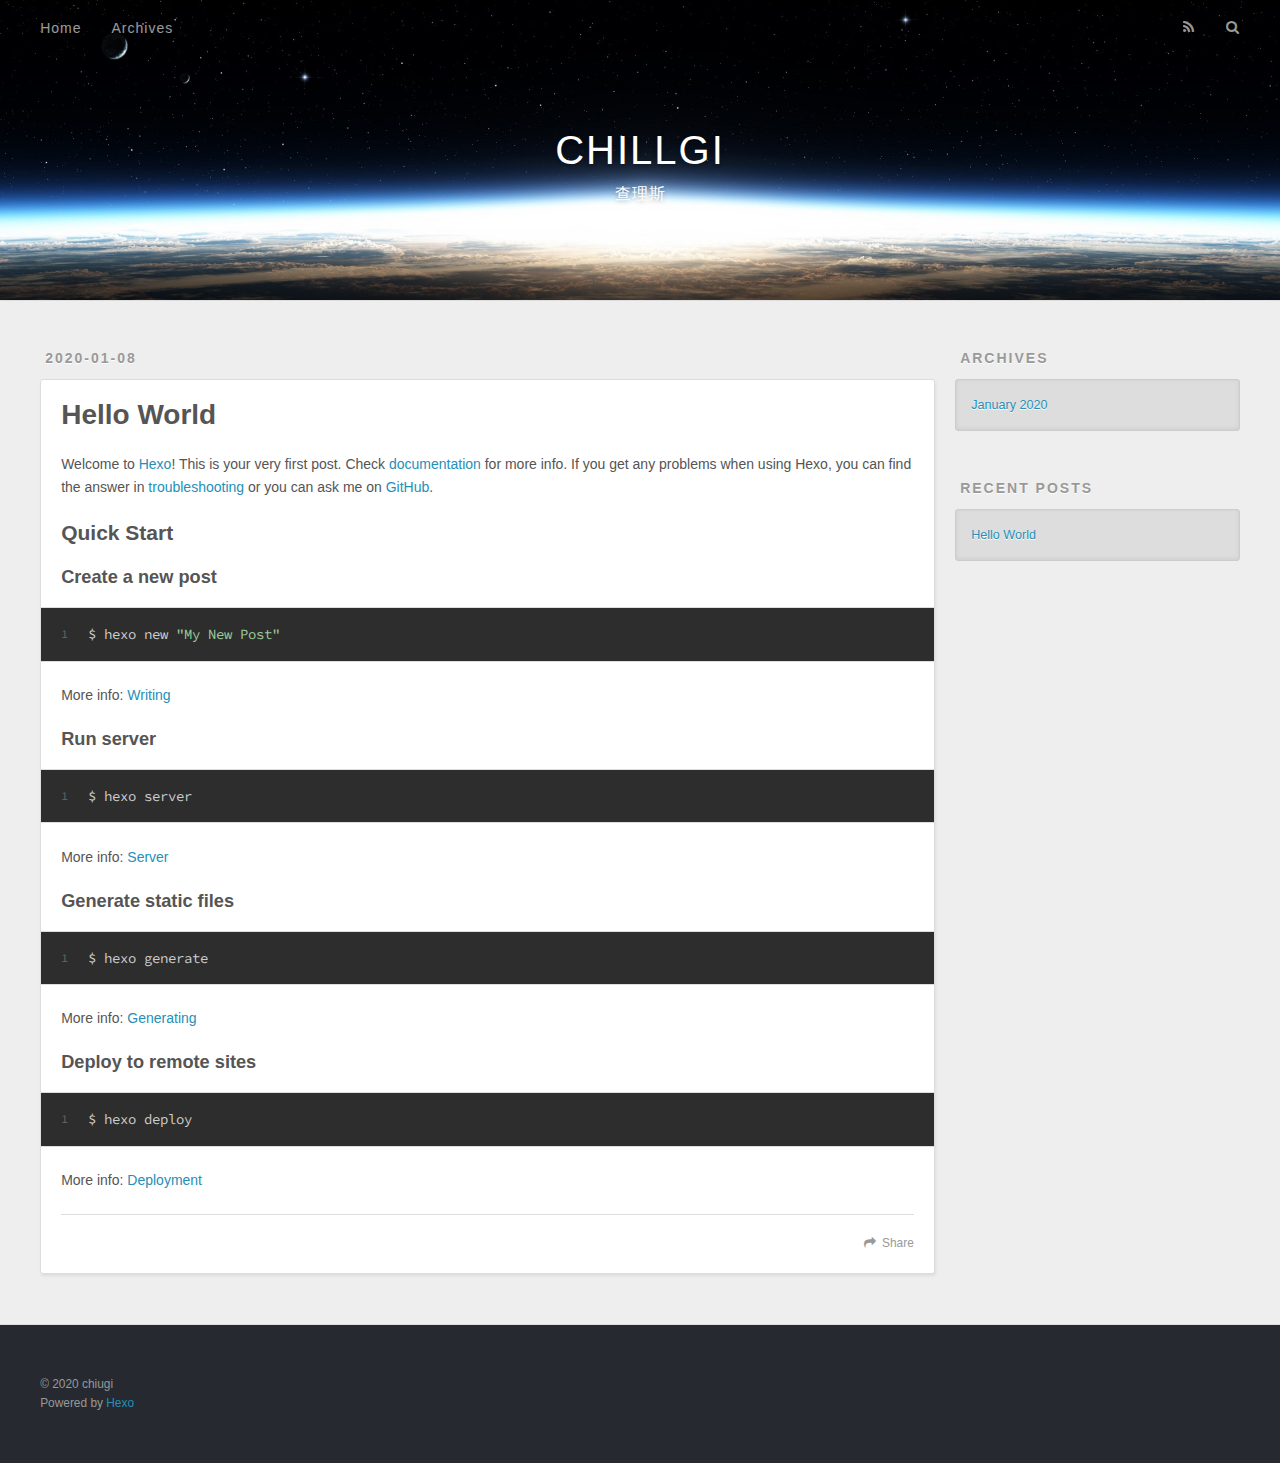
==== index.html @ a9953b5b "Site updated: 2020-01-08 10:29:20" ====
<!DOCTYPE html>
<html>
<head>
  <meta charset="utf-8">
  

  
  <title>CHILLGI</title>
  <meta name="viewport" content="width=device-width, initial-scale=1, maximum-scale=1">
  <meta name="description" content="RECORD MY MEMORY">
<meta property="og:type" content="website">
<meta property="og:title" content="CHILLGI">
<meta property="og:url" content="http://yoursite.com/index.html">
<meta property="og:site_name" content="CHILLGI">
<meta property="og:description" content="RECORD MY MEMORY">
<meta property="og:locale" content="zh_CH">
<meta property="article:author" content="chiugi">
<meta name="twitter:card" content="summary">
  
    <link rel="alternate" href="/atom.xml" title="CHILLGI" type="application/atom+xml">
  
  
    <link rel="icon" href="/favicon.png">
  
  
    <link href="//fonts.googleapis.com/css?family=Source+Code+Pro" rel="stylesheet" type="text/css">
  
  
<link rel="stylesheet" href="/css/style.css">

<meta name="generator" content="Hexo 4.2.0"></head>

<body>
  <div id="container">
    <div id="wrap">
      <header id="header">
  <div id="banner"></div>
  <div id="header-outer" class="outer">
    <div id="header-title" class="inner">
      <h1 id="logo-wrap">
        <a href="/" id="logo">CHILLGI</a>
      </h1>
      
        <h2 id="subtitle-wrap">
          <a href="/" id="subtitle">查理斯</a>
        </h2>
      
    </div>
    <div id="header-inner" class="inner">
      <nav id="main-nav">
        <a id="main-nav-toggle" class="nav-icon"></a>
        
          <a class="main-nav-link" href="/">Home</a>
        
          <a class="main-nav-link" href="/archives">Archives</a>
        
      </nav>
      <nav id="sub-nav">
        
          <a id="nav-rss-link" class="nav-icon" href="/atom.xml" title="RSS Feed"></a>
        
        <a id="nav-search-btn" class="nav-icon" title="Search"></a>
      </nav>
      <div id="search-form-wrap">
        <form action="//google.com/search" method="get" accept-charset="UTF-8" class="search-form"><input type="search" name="q" class="search-form-input" placeholder="Search"><button type="submit" class="search-form-submit">&#xF002;</button><input type="hidden" name="sitesearch" value="http://yoursite.com"></form>
      </div>
    </div>
  </div>
</header>
      <div class="outer">
        <section id="main">
  
    <article id="post-hello-world" class="article article-type-post" itemscope itemprop="blogPost">
  <div class="article-meta">
    <a href="/2020/01/08/hello-world/" class="article-date">
  <time datetime="2020-01-08T01:29:25.795Z" itemprop="datePublished">2020-01-08</time>
</a>
    
  </div>
  <div class="article-inner">
    
    
      <header class="article-header">
        
  
    <h1 itemprop="name">
      <a class="article-title" href="/2020/01/08/hello-world/">Hello World</a>
    </h1>
  

      </header>
    
    <div class="article-entry" itemprop="articleBody">
      
        <p>Welcome to <a href="https://hexo.io/" target="_blank" rel="noopener">Hexo</a>! This is your very first post. Check <a href="https://hexo.io/docs/" target="_blank" rel="noopener">documentation</a> for more info. If you get any problems when using Hexo, you can find the answer in <a href="https://hexo.io/docs/troubleshooting.html" target="_blank" rel="noopener">troubleshooting</a> or you can ask me on <a href="https://github.com/hexojs/hexo/issues" target="_blank" rel="noopener">GitHub</a>.</p>
<h2 id="Quick-Start"><a href="#Quick-Start" class="headerlink" title="Quick Start"></a>Quick Start</h2><h3 id="Create-a-new-post"><a href="#Create-a-new-post" class="headerlink" title="Create a new post"></a>Create a new post</h3><figure class="highlight bash"><table><tr><td class="gutter"><pre><span class="line">1</span><br></pre></td><td class="code"><pre><span class="line">$ hexo new <span class="string">"My New Post"</span></span><br></pre></td></tr></table></figure>

<p>More info: <a href="https://hexo.io/docs/writing.html" target="_blank" rel="noopener">Writing</a></p>
<h3 id="Run-server"><a href="#Run-server" class="headerlink" title="Run server"></a>Run server</h3><figure class="highlight bash"><table><tr><td class="gutter"><pre><span class="line">1</span><br></pre></td><td class="code"><pre><span class="line">$ hexo server</span><br></pre></td></tr></table></figure>

<p>More info: <a href="https://hexo.io/docs/server.html" target="_blank" rel="noopener">Server</a></p>
<h3 id="Generate-static-files"><a href="#Generate-static-files" class="headerlink" title="Generate static files"></a>Generate static files</h3><figure class="highlight bash"><table><tr><td class="gutter"><pre><span class="line">1</span><br></pre></td><td class="code"><pre><span class="line">$ hexo generate</span><br></pre></td></tr></table></figure>

<p>More info: <a href="https://hexo.io/docs/generating.html" target="_blank" rel="noopener">Generating</a></p>
<h3 id="Deploy-to-remote-sites"><a href="#Deploy-to-remote-sites" class="headerlink" title="Deploy to remote sites"></a>Deploy to remote sites</h3><figure class="highlight bash"><table><tr><td class="gutter"><pre><span class="line">1</span><br></pre></td><td class="code"><pre><span class="line">$ hexo deploy</span><br></pre></td></tr></table></figure>

<p>More info: <a href="https://hexo.io/docs/one-command-deployment.html" target="_blank" rel="noopener">Deployment</a></p>

      
    </div>
    <footer class="article-footer">
      <a data-url="http://yoursite.com/2020/01/08/hello-world/" data-id="ck54oimu80000p0vl54vrah43" class="article-share-link">Share</a>
      
      
    </footer>
  </div>
  
</article>


  


</section>
        
          <aside id="sidebar">
  
    

  
    

  
    
  
    
  <div class="widget-wrap">
    <h3 class="widget-title">Archives</h3>
    <div class="widget">
      <ul class="archive-list"><li class="archive-list-item"><a class="archive-list-link" href="/archives/2020/01/">January 2020</a></li></ul>
    </div>
  </div>


  
    
  <div class="widget-wrap">
    <h3 class="widget-title">Recent Posts</h3>
    <div class="widget">
      <ul>
        
          <li>
            <a href="/2020/01/08/hello-world/">Hello World</a>
          </li>
        
      </ul>
    </div>
  </div>

  
</aside>
        
      </div>
      <footer id="footer">
  
  <div class="outer">
    <div id="footer-info" class="inner">
      &copy; 2020 chiugi<br>
      Powered by <a href="http://hexo.io/" target="_blank">Hexo</a>
    </div>
  </div>
</footer>
    </div>
    <nav id="mobile-nav">
  
    <a href="/" class="mobile-nav-link">Home</a>
  
    <a href="/archives" class="mobile-nav-link">Archives</a>
  
</nav>
    

<script src="//ajax.googleapis.com/ajax/libs/jquery/2.0.3/jquery.min.js"></script>


  
<link rel="stylesheet" href="/fancybox/jquery.fancybox.css">

  
<script src="/fancybox/jquery.fancybox.pack.js"></script>




<script src="/js/script.js"></script>




  </div>
</body>
</html>
---- css/style.css ----
body {
  width: 100%;
}
body:before,
body:after {
  content: "";
  display: table;
}
body:after {
  clear: both;
}
html,
body,
div,
span,
applet,
object,
iframe,
h1,
h2,
h3,
h4,
h5,
h6,
p,
blockquote,
pre,
a,
abbr,
acronym,
address,
big,
cite,
code,
del,
dfn,
em,
img,
ins,
kbd,
q,
s,
samp,
small,
strike,
strong,
sub,
sup,
tt,
var,
dl,
dt,
dd,
ol,
ul,
li,
fieldset,
form,
label,
legend,
table,
caption,
tbody,
tfoot,
thead,
tr,
th,
td {
  margin: 0;
  padding: 0;
  border: 0;
  outline: 0;
  font-weight: inherit;
  font-style: inherit;
  font-family: inherit;
  font-size: 100%;
  vertical-align: baseline;
}
body {
  line-height: 1;
  color: #000;
  background: #fff;
}
ol,
ul {
  list-style: none;
}
table {
  border-collapse: separate;
  border-spacing: 0;
  vertical-align: middle;
}
caption,
th,
td {
  text-align: left;
  font-weight: normal;
  vertical-align: middle;
}
a img {
  border: none;
}
input,
button {
  margin: 0;
  padding: 0;
}
input::-moz-focus-inner,
button::-moz-focus-inner {
  border: 0;
  padding: 0;
}
@font-face {
  font-family: FontAwesome;
  font-style: normal;
  font-weight: normal;
  src: url("fonts/fontawesome-webfont.eot?v=#4.0.3");
  src: url("fonts/fontawesome-webfont.eot?#iefix&v=#4.0.3") format("embedded-opentype"), url("fonts/fontawesome-webfont.woff?v=#4.0.3") format("woff"), url("fonts/fontawesome-webfont.ttf?v=#4.0.3") format("truetype"), url("fonts/fontawesome-webfont.svg#fontawesomeregular?v=#4.0.3") format("svg");
}
html,
body,
#container {
  height: 100%;
}
body {
  background: #eee;
  font: 14px -apple-system, BlinkMacSystemFont, "Segoe UI", "Roboto", "Oxygen", "Ubuntu", "Cantarell", "Fira Sans", "Droid Sans", "Helvetica Neue", sans-serif;
  -webkit-text-size-adjust: 100%;
}
.outer {
  max-width: 1220px;
  margin: 0 auto;
  padding: 0 20px;
}
.outer:before,
.outer:after {
  content: "";
  display: table;
}
.outer:after {
  clear: both;
}
.inner {
  display: inline;
  float: left;
  width: 98.33333333333333%;
  margin: 0 0.833333333333333%;
}
.left,
.alignleft {
  float: left;
}
.right,
.alignright {
  float: right;
}
.clear {
  clear: both;
}
#container {
  position: relative;
}
.mobile-nav-on {
  overflow: hidden;
}
#wrap {
  height: 100%;
  width: 100%;
  position: absolute;
  top: 0;
  left: 0;
  -webkit-transition: 0.2s ease-out;
  -moz-transition: 0.2s ease-out;
  -ms-transition: 0.2s ease-out;
  transition: 0.2s ease-out;
  z-index: 1;
  background: #eee;
}
.mobile-nav-on #wrap {
  left: 280px;
}
@media screen and (min-width: 768px) {
  #main {
    display: inline;
    float: left;
    width: 73.33333333333333%;
    margin: 0 0.833333333333333%;
  }
}
.article-date,
.article-category-link,
.archive-year,
.widget-title {
  text-decoration: none;
  text-transform: uppercase;
  letter-spacing: 2px;
  color: #999;
  margin-bottom: 1em;
  margin-left: 5px;
  line-height: 1em;
  text-shadow: 0 1px #fff;
  font-weight: bold;
}
.article-inner,
.archive-article-inner {
  background: #fff;
  -webkit-box-shadow: 1px 2px 3px #ddd;
  box-shadow: 1px 2px 3px #ddd;
  border: 1px solid #ddd;
  border-radius: 3px;
}
.article-entry h1,
.widget h1 {
  font-size: 2em;
}
.article-entry h2,
.widget h2 {
  font-size: 1.5em;
}
.article-entry h3,
.widget h3 {
  font-size: 1.3em;
}
.article-entry h4,
.widget h4 {
  font-size: 1.2em;
}
.article-entry h5,
.widget h5 {
  font-size: 1em;
}
.article-entry h6,
.widget h6 {
  font-size: 1em;
  color: #999;
}
.article-entry hr,
.widget hr {
  border: 1px dashed #ddd;
}
.article-entry strong,
.widget strong {
  font-weight: bold;
}
.article-entry em,
.widget em,
.article-entry cite,
.widget cite {
  font-style: italic;
}
.article-entry sup,
.widget sup,
.article-entry sub,
.widget sub {
  font-size: 0.75em;
  line-height: 0;
  position: relative;
  vertical-align: baseline;
}
.article-entry sup,
.widget sup {
  top: -0.5em;
}
.article-entry sub,
.widget sub {
  bottom: -0.2em;
}
.article-entry small,
.widget small {
  font-size: 0.85em;
}
.article-entry acronym,
.widget acronym,
.article-entry abbr,
.widget abbr {
  border-bottom: 1px dotted;
}
.article-entry ul,
.widget ul,
.article-entry ol,
.widget ol,
.article-entry dl,
.widget dl {
  margin: 0 20px;
  line-height: 1.6em;
}
.article-entry ul ul,
.widget ul ul,
.article-entry ol ul,
.widget ol ul,
.article-entry ul ol,
.widget ul ol,
.article-entry ol ol,
.widget ol ol {
  margin-top: 0;
  margin-bottom: 0;
}
.article-entry ul,
.widget ul {
  list-style: disc;
}
.article-entry ol,
.widget ol {
  list-style: decimal;
}
.article-entry dt,
.widget dt {
  font-weight: bold;
}
#header {
  height: 300px;
  position: relative;
  border-bottom: 1px solid #ddd;
}
#header:before,
#header:after {
  content: "";
  position: absolute;
  left: 0;
  right: 0;
  height: 40px;
}
#header:before {
  top: 0;
  background: -webkit-linear-gradient(rgba(0,0,0,0.2), transparent);
  background: -moz-linear-gradient(rgba(0,0,0,0.2), transparent);
  background: -ms-linear-gradient(rgba(0,0,0,0.2), transparent);
  background: linear-gradient(rgba(0,0,0,0.2), transparent);
}
#header:after {
  bottom: 0;
  background: -webkit-linear-gradient(transparent, rgba(0,0,0,0.2));
  background: -moz-linear-gradient(transparent, rgba(0,0,0,0.2));
  background: -ms-linear-gradient(transparent, rgba(0,0,0,0.2));
  background: linear-gradient(transparent, rgba(0,0,0,0.2));
}
#header-outer {
  height: 100%;
  position: relative;
}
#header-inner {
  position: relative;
  overflow: hidden;
}
#banner {
  position: absolute;
  top: 0;
  left: 0;
  width: 100%;
  height: 100%;
  background: url("images/banner.jpg") center #000;
  -webkit-background-size: cover;
  -moz-background-size: cover;
  background-size: cover;
  z-index: -1;
}
#header-title {
  text-align: center;
  height: 40px;
  position: absolute;
  top: 50%;
  left: 0;
  margin-top: -20px;
}
#logo,
#subtitle {
  text-decoration: none;
  color: #fff;
  font-weight: 300;
  text-shadow: 0 1px 4px rgba(0,0,0,0.3);
}
#logo {
  font-size: 40px;
  line-height: 40px;
  letter-spacing: 2px;
}
#subtitle {
  font-size: 16px;
  line-height: 16px;
  letter-spacing: 1px;
}
#subtitle-wrap {
  margin-top: 16px;
}
#main-nav {
  float: left;
  margin-left: -15px;
}
.nav-icon,
.main-nav-link {
  float: left;
  color: #fff;
  opacity: 0.6;
  text-decoration: none;
  text-shadow: 0 1px rgba(0,0,0,0.2);
  -webkit-transition: opacity 0.2s;
  -moz-transition: opacity 0.2s;
  -ms-transition: opacity 0.2s;
  transition: opacity 0.2s;
  display: block;
  padding: 20px 15px;
}
.nav-icon:hover,
.main-nav-link:hover {
  opacity: 1;
}
.nav-icon {
  font-family: FontAwesome;
  text-align: center;
  font-size: 14px;
  width: 14px;
  height: 14px;
  padding: 20px 15px;
  position: relative;
  cursor: pointer;
}
.main-nav-link {
  font-weight: 300;
  letter-spacing: 1px;
}
@media screen and (max-width: 479px) {
  .main-nav-link {
    display: none;
  }
}
#main-nav-toggle {
  display: none;
}
#main-nav-toggle:before {
  content: "\f0c9";
}
@media screen and (max-width: 479px) {
  #main-nav-toggle {
    display: block;
  }
}
#sub-nav {
  float: right;
  margin-right: -15px;
}
#nav-rss-link:before {
  content: "\f09e";
}
#nav-search-btn:before {
  content: "\f002";
}
#search-form-wrap {
  position: absolute;
  top: 15px;
  width: 150px;
  height: 30px;
  right: -150px;
  opacity: 0;
  -webkit-transition: 0.2s ease-out;
  -moz-transition: 0.2s ease-out;
  -ms-transition: 0.2s ease-out;
  transition: 0.2s ease-out;
}
#search-form-wrap.on {
  opacity: 1;
  right: 0;
}
@media screen and (max-width: 479px) {
  #search-form-wrap {
    width: 100%;
    right: -100%;
  }
}
.search-form {
  position: absolute;
  top: 0;
  left: 0;
  right: 0;
  background: #fff;
  padding: 5px 15px;
  border-radius: 15px;
  -webkit-box-shadow: 0 0 10px rgba(0,0,0,0.3);
  box-shadow: 0 0 10px rgba(0,0,0,0.3);
}
.search-form-input {
  border: none;
  background: none;
  color: #555;
  width: 100%;
  font: 13px -apple-system, BlinkMacSystemFont, "Segoe UI", "Roboto", "Oxygen", "Ubuntu", "Cantarell", "Fira Sans", "Droid Sans", "Helvetica Neue", sans-serif;
  outline: none;
}
.search-form-input::-webkit-search-results-decoration,
.search-form-input::-webkit-search-cancel-button {
  -webkit-appearance: none;
}
.search-form-submit {
  position: absolute;
  top: 50%;
  right: 10px;
  margin-top: -7px;
  font: 13px FontAwesome;
  border: none;
  background: none;
  color: #bbb;
  cursor: pointer;
}
.search-form-submit:hover,
.search-form-submit:focus {
  color: #777;
}
.article {
  margin: 50px 0;
}
.article-inner {
  overflow: hidden;
}
.article-meta:before,
.article-meta:after {
  content: "";
  display: table;
}
.article-meta:after {
  clear: both;
}
.article-date {
  float: left;
}
.article-category {
  float: left;
  line-height: 1em;
  color: #ccc;
  text-shadow: 0 1px #fff;
  margin-left: 8px;
}
.article-category:before {
  content: "\2022";
}
.article-category-link {
  margin: 0 12px 1em;
}
.article-header {
  padding: 20px 20px 0;
}
.article-title {
  text-decoration: none;
  font-size: 2em;
  font-weight: bold;
  color: #555;
  line-height: 1.1em;
  -webkit-transition: color 0.2s;
  -moz-transition: color 0.2s;
  -ms-transition: color 0.2s;
  transition: color 0.2s;
}
a.article-title:hover {
  color: #258fb8;
}
.article-entry {
  color: #555;
  padding: 0 20px;
}
.article-entry:before,
.article-entry:after {
  content: "";
  display: table;
}
.article-entry:after {
  clear: both;
}
.article-entry p,
.article-entry table {
  line-height: 1.6em;
  margin: 1.6em 0;
}
.article-entry h1,
.article-entry h2,
.article-entry h3,
.article-entry h4,
.article-entry h5,
.article-entry h6 {
  font-weight: bold;
}
.article-entry h1,
.article-entry h2,
.article-entry h3,
.article-entry h4,
.article-entry h5,
.article-entry h6 {
  line-height: 1.1em;
  margin: 1.1em 0;
}
.article-entry a {
  color: #258fb8;
  text-decoration: none;
}
.article-entry a:hover {
  text-decoration: underline;
}
.article-entry ul,
.article-entry ol,
.article-entry dl {
  margin-top: 1.6em;
  margin-bottom: 1.6em;
}
.article-entry img,
.article-entry video {
  max-width: 100%;
  height: auto;
  display: block;
  margin: auto;
}
.article-entry iframe {
  border: none;
}
.article-entry table {
  width: 100%;
  border-collapse: collapse;
  border-spacing: 0;
}
.article-entry th {
  font-weight: bold;
  border-bottom: 3px solid #ddd;
  padding-bottom: 0.5em;
}
.article-entry td {
  border-bottom: 1px solid #ddd;
  padding: 10px 0;
}
.article-entry blockquote {
  font-family: Georgia, "Times New Roman", serif;
  font-size: 1.4em;
  margin: 1.6em 20px;
  text-align: center;
}
.article-entry blockquote footer {
  font-size: 14px;
  margin: 1.6em 0;
  font-family: -apple-system, BlinkMacSystemFont, "Segoe UI", "Roboto", "Oxygen", "Ubuntu", "Cantarell", "Fira Sans", "Droid Sans", "Helvetica Neue", sans-serif;
}
.article-entry blockquote footer cite:before {
  content: "—";
  padding: 0 0.5em;
}
.article-entry .pullquote {
  text-align: left;
  width: 45%;
  margin: 0;
}
.article-entry .pullquote.left {
  margin-left: 0.5em;
  margin-right: 1em;
}
.article-entry .pullquote.right {
  margin-right: 0.5em;
  margin-left: 1em;
}
.article-entry .caption {
  color: #999;
  display: block;
  font-size: 0.9em;
  margin-top: 0.5em;
  position: relative;
  text-align: center;
}
.article-entry .video-container {
  position: relative;
  padding-top: 56.25%;
  height: 0;
  overflow: hidden;
}
.article-entry .video-container iframe,
.article-entry .video-container object,
.article-entry .video-container embed {
  position: absolute;
  top: 0;
  left: 0;
  width: 100%;
  height: 100%;
  margin-top: 0;
}
.article-more-link a {
  display: inline-block;
  line-height: 1em;
  padding: 6px 15px;
  border-radius: 15px;
  background: #eee;
  color: #999;
  text-shadow: 0 1px #fff;
  text-decoration: none;
}
.article-more-link a:hover {
  background: #258fb8;
  color: #fff;
  text-decoration: none;
  text-shadow: 0 1px #1e7293;
}
.article-footer {
  font-size: 0.85em;
  line-height: 1.6em;
  border-top: 1px solid #ddd;
  padding-top: 1.6em;
  margin: 0 20px 20px;
}
.article-footer:before,
.article-footer:after {
  content: "";
  display: table;
}
.article-footer:after {
  clear: both;
}
.article-footer a {
  color: #999;
  text-decoration: none;
}
.article-footer a:hover {
  color: #555;
}
.article-tag-list-item {
  float: left;
  margin-right: 10px;
}
.article-tag-list-link:before {
  content: "#";
}
.article-comment-link {
  float: right;
}
.article-comment-link:before {
  content: "\f075";
  font-family: FontAwesome;
  padding-right: 8px;
}
.article-share-link {
  cursor: pointer;
  float: right;
  margin-left: 20px;
}
.article-share-link:before {
  content: "\f064";
  font-family: FontAwesome;
  padding-right: 6px;
}
#article-nav {
  position: relative;
}
#article-nav:before,
#article-nav:after {
  content: "";
  display: table;
}
#article-nav:after {
  clear: both;
}
@media screen and (min-width: 768px) {
  #article-nav {
    margin: 50px 0;
  }
  #article-nav:before {
    width: 8px;
    height: 8px;
    position: absolute;
    top: 50%;
    left: 50%;
    margin-top: -4px;
    margin-left: -4px;
    content: "";
    border-radius: 50%;
    background: #ddd;
    -webkit-box-shadow: 0 1px 2px #fff;
    box-shadow: 0 1px 2px #fff;
  }
}
.article-nav-link-wrap {
  text-decoration: none;
  text-shadow: 0 1px #fff;
  color: #999;
  -webkit-box-sizing: border-box;
  -moz-box-sizing: border-box;
  box-sizing: border-box;
  margin-top: 50px;
  text-align: center;
  display: block;
}
.article-nav-link-wrap:hover {
  color: #555;
}
@media screen and (min-width: 768px) {
  .article-nav-link-wrap {
    width: 50%;
    margin-top: 0;
  }
}
@media screen and (min-width: 768px) {
  #article-nav-newer {
    float: left;
    text-align: right;
    padding-right: 20px;
  }
}
@media screen and (min-width: 768px) {
  #article-nav-older {
    float: right;
    text-align: left;
    padding-left: 20px;
  }
}
.article-nav-caption {
  text-transform: uppercase;
  letter-spacing: 2px;
  color: #ddd;
  line-height: 1em;
  font-weight: bold;
}
#article-nav-newer .article-nav-caption {
  margin-right: -2px;
}
.article-nav-title {
  font-size: 0.85em;
  line-height: 1.6em;
  margin-top: 0.5em;
}
.article-share-box {
  position: absolute;
  display: none;
  background: #fff;
  -webkit-box-shadow: 1px 2px 10px rgba(0,0,0,0.2);
  box-shadow: 1px 2px 10px rgba(0,0,0,0.2);
  border-radius: 3px;
  margin-left: -145px;
  overflow: hidden;
  z-index: 1;
}
.article-share-box.on {
  display: block;
}
.article-share-input {
  width: 100%;
  background: none;
  -webkit-box-sizing: border-box;
  -moz-box-sizing: border-box;
  box-sizing: border-box;
  font: 14px -apple-system, BlinkMacSystemFont, "Segoe UI", "Roboto", "Oxygen", "Ubuntu", "Cantarell", "Fira Sans", "Droid Sans", "Helvetica Neue", sans-serif;
  padding: 0 15px;
  color: #555;
  outline: none;
  border: 1px solid #ddd;
  border-radius: 3px 3px 0 0;
  height: 36px;
  line-height: 36px;
}
.article-share-links {
  background: #eee;
}
.article-share-links:before,
.article-share-links:after {
  content: "";
  display: table;
}
.article-share-links:after {
  clear: both;
}
.article-share-twitter,
.article-share-facebook,
.article-share-pinterest,
.article-share-google {
  width: 50px;
  height: 36px;
  display: block;
  float: left;
  position: relative;
  color: #999;
  text-shadow: 0 1px #fff;
}
.article-share-twitter:before,
.article-share-facebook:before,
.article-share-pinterest:before,
.article-share-google:before {
  font-size: 20px;
  font-family: FontAwesome;
  width: 20px;
  height: 20px;
  position: absolute;
  top: 50%;
  left: 50%;
  margin-top: -10px;
  margin-left: -10px;
  text-align: center;
}
.article-share-twitter:hover,
.article-share-facebook:hover,
.article-share-pinterest:hover,
.article-share-google:hover {
  color: #fff;
}
.article-share-twitter:before {
  content: "\f099";
}
.article-share-twitter:hover {
  background: #00aced;
  text-shadow: 0 1px #008abe;
}
.article-share-facebook:before {
  content: "\f09a";
}
.article-share-facebook:hover {
  background: #3b5998;
  text-shadow: 0 1px #2f477a;
}
.article-share-pinterest:before {
  content: "\f0d2";
}
.article-share-pinterest:hover {
  background: #cb2027;
  text-shadow: 0 1px #a21a1f;
}
.article-share-google:before {
  content: "\f0d5";
}
.article-share-google:hover {
  background: #dd4b39;
  text-shadow: 0 1px #be3221;
}
.article-gallery {
  background: #000;
  position: relative;
}
.article-gallery-photos {
  position: relative;
  overflow: hidden;
}
.article-gallery-img {
  display: none;
  max-width: 100%;
}
.article-gallery-img:first-child {
  display: block;
}
.article-gallery-img.loaded {
  position: absolute;
  display: block;
}
.article-gallery-img img {
  display: block;
  max-width: 100%;
  margin: 0 auto;
}
#comments {
  background: #fff;
  -webkit-box-shadow: 1px 2px 3px #ddd;
  box-shadow: 1px 2px 3px #ddd;
  padding: 20px;
  border: 1px solid #ddd;
  border-radius: 3px;
  margin: 50px 0;
}
#comments a {
  color: #258fb8;
}
.archives-wrap {
  margin: 50px 0;
}
.archives:before,
.archives:after {
  content: "";
  display: table;
}
.archives:after {
  clear: both;
}
.archive-year-wrap {
  margin-bottom: 1em;
}
.archives {
  -webkit-column-gap: 10px;
  -moz-column-gap: 10px;
  column-gap: 10px;
}
@media screen and (min-width: 480px) and (max-width: 767px) {
  .archives {
    -webkit-column-count: 2;
    -moz-column-count: 2;
    column-count: 2;
  }
}
@media screen and (min-width: 768px) {
  .archives {
    -webkit-column-count: 3;
    -moz-column-count: 3;
    column-count: 3;
  }
}
.archive-article {
  -webkit-column-break-inside: avoid;
  page-break-inside: avoid;
  overflow: hidden;
  break-inside: avoid-column;
}
.archive-article-inner {
  padding: 10px;
  margin-bottom: 15px;
}
.archive-article-title {
  text-decoration: none;
  font-weight: bold;
  color: #555;
  -webkit-transition: color 0.2s;
  -moz-transition: color 0.2s;
  -ms-transition: color 0.2s;
  transition: color 0.2s;
  line-height: 1.6em;
}
.archive-article-title:hover {
  color: #258fb8;
}
.archive-article-footer {
  margin-top: 1em;
}
.archive-article-date {
  color: #999;
  text-decoration: none;
  font-size: 0.85em;
  line-height: 1em;
  margin-bottom: 0.5em;
  display: block;
}
#page-nav {
  margin: 50px auto;
  background: #fff;
  -webkit-box-shadow: 1px 2px 3px #ddd;
  box-shadow: 1px 2px 3px #ddd;
  border: 1px solid #ddd;
  border-radius: 3px;
  text-align: center;
  color: #999;
  overflow: hidden;
}
#page-nav:before,
#page-nav:after {
  content: "";
  display: table;
}
#page-nav:after {
  clear: both;
}
#page-nav a,
#page-nav span {
  padding: 10px 20px;
  line-height: 1;
  height: 2ex;
}
#page-nav a {
  color: #999;
  text-decoration: none;
}
#page-nav a:hover {
  background: #999;
  color: #fff;
}
#page-nav .prev {
  float: left;
}
#page-nav .next {
  float: right;
}
#page-nav .page-number {
  display: inline-block;
}
@media screen and (max-width: 479px) {
  #page-nav .page-number {
    display: none;
  }
}
#page-nav .current {
  color: #555;
  font-weight: bold;
}
#page-nav .space {
  color: #ddd;
}
#footer {
  background: #262a30;
  padding: 50px 0;
  border-top: 1px solid #ddd;
  color: #999;
}
#footer a {
  color: #258fb8;
  text-decoration: none;
}
#footer a:hover {
  text-decoration: underline;
}
#footer-info {
  line-height: 1.6em;
  font-size: 0.85em;
}
.article-entry pre,
.article-entry .highlight {
  background: #2d2d2d;
  margin: 0 -20px;
  padding: 15px 20px;
  border-style: solid;
  border-color: #ddd;
  border-width: 1px 0;
  overflow: auto;
  color: #ccc;
  line-height: 22.400000000000002px;
}
.article-entry .highlight .gutter pre,
.article-entry .gist .gist-file .gist-data .line-numbers {
  color: #666;
  font-size: 0.85em;
}
.article-entry pre,
.article-entry code {
  font-family: "Source Code Pro", Consolas, Monaco, Menlo, Consolas, monospace;
}
.article-entry code {
  background: #eee;
  text-shadow: 0 1px #fff;
  padding: 0 0.3em;
}
.article-entry pre code {
  background: none;
  text-shadow: none;
  padding: 0;
}
.article-entry .highlight pre {
  border: none;
  margin: 0;
  padding: 0;
}
.article-entry .highlight table {
  margin: 0;
  width: auto;
}
.article-entry .highlight td {
  border: none;
  padding: 0;
}
.article-entry .highlight figcaption {
  font-size: 0.85em;
  color: #999;
  line-height: 1em;
  margin-bottom: 1em;
}
.article-entry .highlight figcaption:before,
.article-entry .highlight figcaption:after {
  content: "";
  display: table;
}
.article-entry .highlight figcaption:after {
  clear: both;
}
.article-entry .highlight figcaption a {
  float: right;
}
.article-entry .highlight .gutter pre {
  text-align: right;
  padding-right: 20px;
}
.article-entry .highlight .line {
  height: 22.400000000000002px;
}
.article-entry .highlight .line.marked {
  background: #515151;
}
.article-entry .gist {
  margin: 0 -20px;
  border-style: solid;
  border-color: #ddd;
  border-width: 1px 0;
  background: #2d2d2d;
  padding: 15px 20px 15px 0;
}
.article-entry .gist .gist-file {
  border: none;
  font-family: "Source Code Pro", Consolas, Monaco, Menlo, Consolas, monospace;
  margin: 0;
}
.article-entry .gist .gist-file .gist-data {
  background: none;
  border: none;
}
.article-entry .gist .gist-file .gist-data .line-numbers {
  background: none;
  border: none;
  padding: 0 20px 0 0;
}
.article-entry .gist .gist-file .gist-data .line-data {
  padding: 0 !important;
}
.article-entry .gist .gist-file .highlight {
  margin: 0;
  padding: 0;
  border: none;
}
.article-entry .gist .gist-file .gist-meta {
  background: #2d2d2d;
  color: #999;
  font: 0.85em -apple-system, BlinkMacSystemFont, "Segoe UI", "Roboto", "Oxygen", "Ubuntu", "Cantarell", "Fira Sans", "Droid Sans", "Helvetica Neue", sans-serif;
  text-shadow: 0 0;
  padding: 0;
  margin-top: 1em;
  margin-left: 20px;
}
.article-entry .gist .gist-file .gist-meta a {
  color: #258fb8;
  font-weight: normal;
}
.article-entry .gist .gist-file .gist-meta a:hover {
  text-decoration: underline;
}
pre .comment,
pre .title {
  color: #999;
}
pre .variable,
pre .attribute,
pre .tag,
pre .regexp,
pre .ruby .constant,
pre .xml .tag .title,
pre .xml .pi,
pre .xml .doctype,
pre .html .doctype,
pre .css .id,
pre .css .class,
pre .css .pseudo {
  color: #f2777a;
}
pre .number,
pre .preprocessor,
pre .built_in,
pre .literal,
pre .params,
pre .constant {
  color: #f99157;
}
pre .class,
pre .ruby .class .title,
pre .css .rules .attribute {
  color: #9c9;
}
pre .string,
pre .value,
pre .inheritance,
pre .header,
pre .ruby .symbol,
pre .xml .cdata {
  color: #9c9;
}
pre .css .hexcolor {
  color: #6cc;
}
pre .function,
pre .python .decorator,
pre .python .title,
pre .ruby .function .title,
pre .ruby .title .keyword,
pre .perl .sub,
pre .javascript .title,
pre .coffeescript .title {
  color: #69c;
}
pre .keyword,
pre .javascript .function {
  color: #c9c;
}
@media screen and (max-width: 479px) {
  #mobile-nav {
    position: absolute;
    top: 0;
    left: 0;
    width: 280px;
    height: 100%;
    background: #191919;
    border-right: 1px solid #fff;
  }
}
@media screen and (max-width: 479px) {
  .mobile-nav-link {
    display: block;
    color: #999;
    text-decoration: none;
    padding: 15px 20px;
    font-weight: bold;
  }
  .mobile-nav-link:hover {
    color: #fff;
  }
}
@media screen and (min-width: 768px) {
  #sidebar {
    display: inline;
    float: left;
    width: 23.333333333333332%;
    margin: 0 0.833333333333333%;
  }
}
.widget-wrap {
  margin: 50px 0;
}
.widget {
  color: #777;
  text-shadow: 0 1px #fff;
  background: #ddd;
  -webkit-box-shadow: 0 -1px 4px #ccc inset;
  box-shadow: 0 -1px 4px #ccc inset;
  border: 1px solid #ccc;
  padding: 15px;
  border-radius: 3px;
}
.widget a {
  color: #258fb8;
  text-decoration: none;
}
.widget a:hover {
  text-decoration: underline;
}
.widget ul ul,
.widget ol ul,
.widget dl ul,
.widget ul ol,
.widget ol ol,
.widget dl ol,
.widget ul dl,
.widget ol dl,
.widget dl dl {
  margin-left: 15px;
  list-style: disc;
}
.widget {
  line-height: 1.6em;
  word-wrap: break-word;
  font-size: 0.9em;
}
.widget ul,
.widget ol {
  list-style: none;
  margin: 0;
}
.widget ul ul,
.widget ol ul,
.widget ul ol,
.widget ol ol {
  margin: 0 20px;
}
.widget ul ul,
.widget ol ul {
  list-style: disc;
}
.widget ul ol,
.widget ol ol {
  list-style: decimal;
}
.category-list-count,
.tag-list-count,
.archive-list-count {
  padding-left: 5px;
  color: #999;
  font-size: 0.85em;
}
.category-list-count:before,
.tag-list-count:before,
.archive-list-count:before {
  content: "(";
}
.category-list-count:after,
.tag-list-count:after,
.archive-list-count:after {
  content: ")";
}
.tagcloud a {
  margin-right: 5px;
  display: inline-block;
}
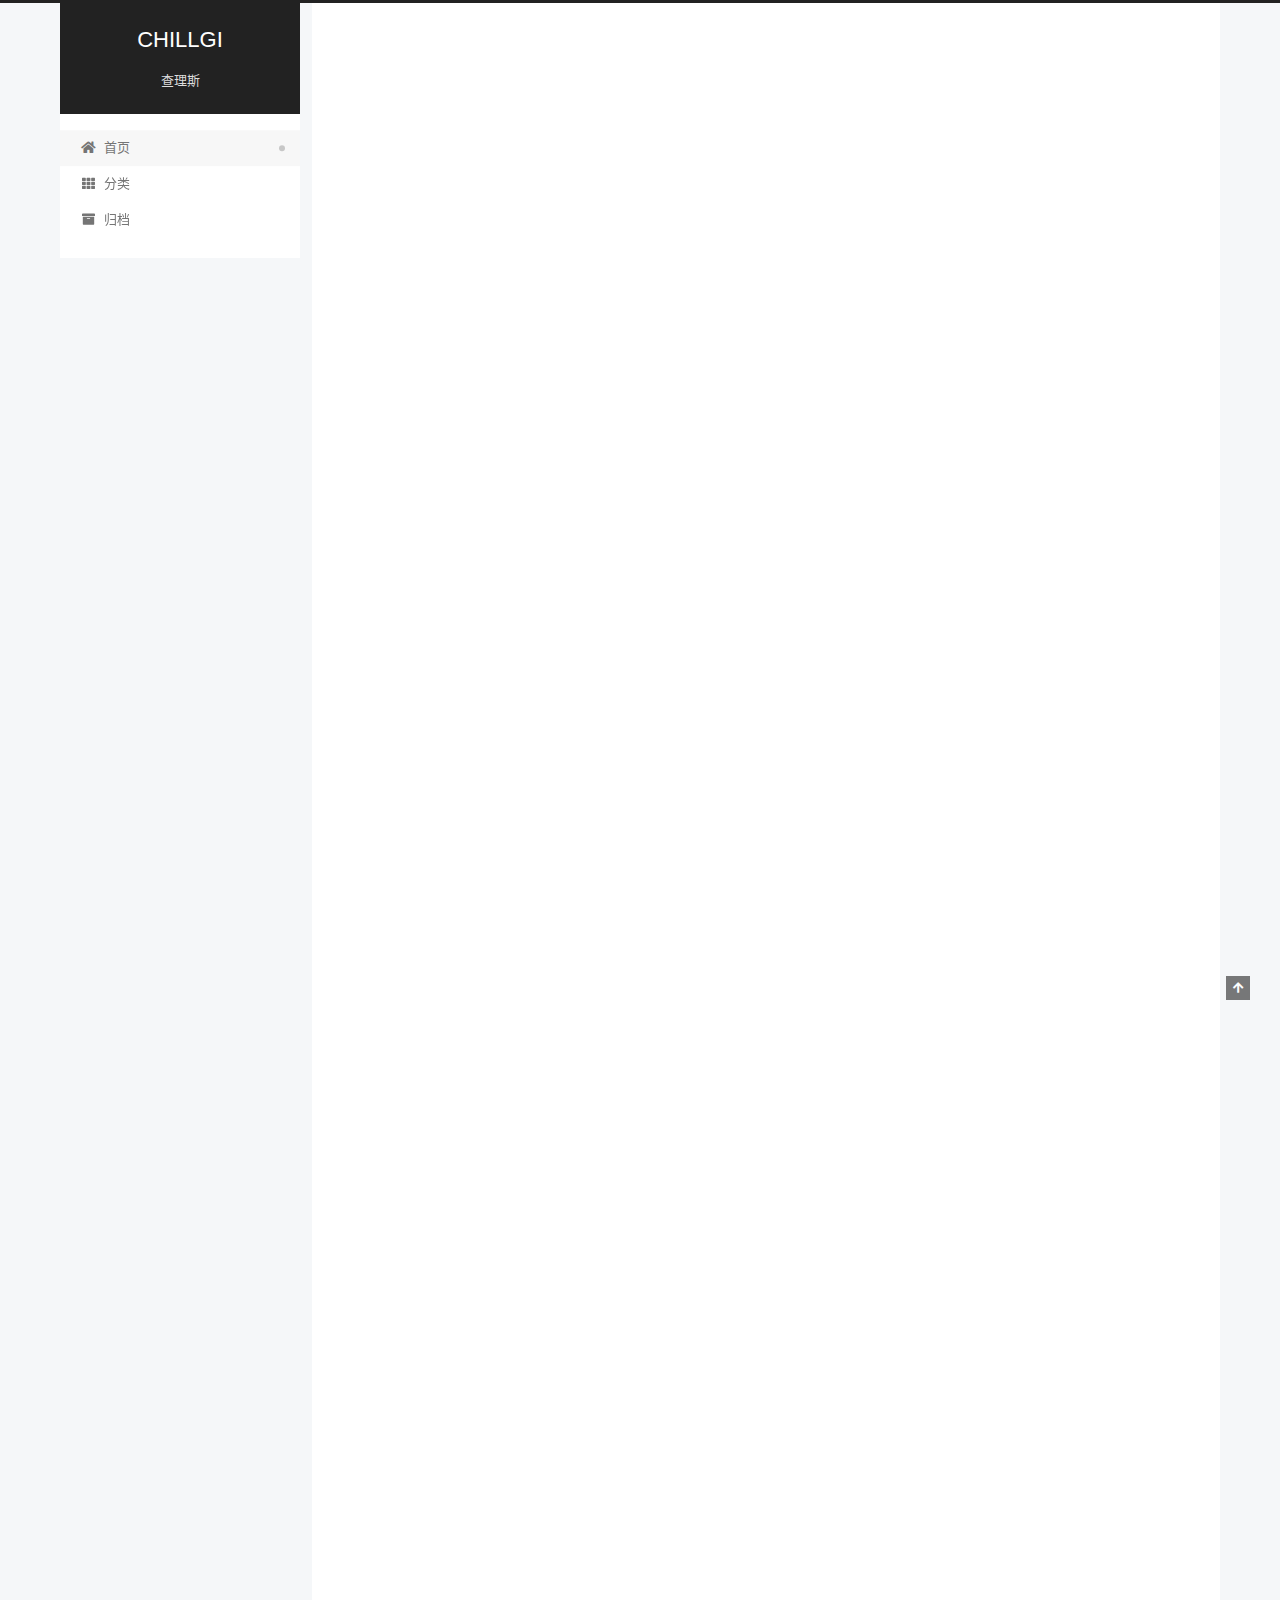
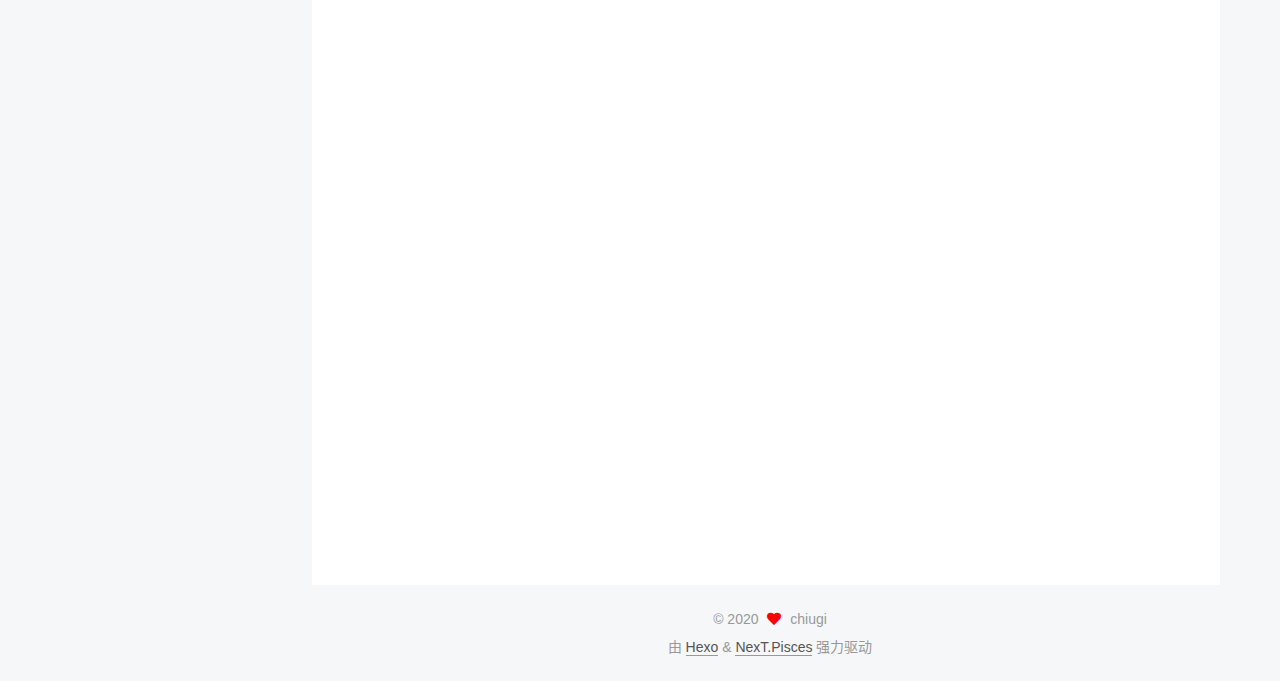
==== commit 6ab1b2ec: "Site updated: 2020-10-22 12:57:22" ====
--- a/index.html
+++ b/index.html
@@ -1,98 +1,258 @@
 <!DOCTYPE html>
-<html>
+<html lang="zh-CN">
 <head>
-  <meta charset="utf-8">
-  
-
-  
-  <title>CHILLGI</title>
-  <meta name="viewport" content="width=device-width, initial-scale=1, maximum-scale=1">
+  <meta charset="UTF-8">
+<meta name="viewport" content="width=device-width, initial-scale=1, maximum-scale=2">
+<meta name="theme-color" content="#222">
+<meta name="generator" content="Hexo 4.2.0">
+  <link rel="apple-touch-icon" sizes="180x180" href="/images/apple-touch-icon-next.png">
+  <link rel="icon" type="image/png" sizes="32x32" href="/images/favicon-32x32-next.png">
+  <link rel="icon" type="image/png" sizes="16x16" href="/images/favicon-16x16-next.png">
+  <link rel="mask-icon" href="/images/logo.svg" color="#222">
+
+<link rel="stylesheet" href="/css/main.css">
+
+
+<link rel="stylesheet" href="/lib/font-awesome/css/all.min.css">
+
+<script id="hexo-configurations">
+    var NexT = window.NexT || {};
+    var CONFIG = {"hostname":"yoursite.com","root":"/","scheme":"Pisces","version":"7.8.0","exturl":false,"sidebar":{"position":"left","display":"post","padding":18,"offset":12,"onmobile":false},"copycode":{"enable":false,"show_result":false,"style":null},"back2top":{"enable":true,"sidebar":false,"scrollpercent":false},"bookmark":{"enable":false,"color":"#222","save":"auto"},"fancybox":false,"mediumzoom":false,"lazyload":false,"pangu":false,"comments":{"style":"tabs","active":null,"storage":true,"lazyload":false,"nav":null},"algolia":{"hits":{"per_page":10},"labels":{"input_placeholder":"Search for Posts","hits_empty":"We didn't find any results for the search: ${query}","hits_stats":"${hits} results found in ${time} ms"}},"localsearch":{"enable":false,"trigger":"auto","top_n_per_article":1,"unescape":false,"preload":false},"motion":{"enable":true,"async":false,"transition":{"post_block":"fadeIn","post_header":"slideDownIn","post_body":"slideDownIn","coll_header":"slideLeftIn","sidebar":"slideUpIn"}},"path":"search.xml"};
+  </script>
+
   <meta name="description" content="RECORD MY MEMORY">
 <meta property="og:type" content="website">
 <meta property="og:title" content="CHILLGI">
-<meta property="og:url" content="http://yoursite.com/index.html">
+<meta property="og:url" content="http://yoursite.com/">
 <meta property="og:site_name" content="CHILLGI">
 <meta property="og:description" content="RECORD MY MEMORY">
-<meta property="og:locale" content="zh_CH">
+<meta property="og:locale" content="zh_CN">
 <meta property="article:author" content="chiugi">
 <meta name="twitter:card" content="summary">
-  
-    <link rel="alternate" href="/atom.xml" title="CHILLGI" type="application/atom+xml">
-  
-  
-    <link rel="icon" href="/favicon.png">
-  
-  
-    <link href="//fonts.googleapis.com/css?family=Source+Code+Pro" rel="stylesheet" type="text/css">
-  
-  
-<link rel="stylesheet" href="/css/style.css">
-
-<meta name="generator" content="Hexo 4.2.0"></head>
-
-<body>
-  <div id="container">
-    <div id="wrap">
-      <header id="header">
-  <div id="banner"></div>
-  <div id="header-outer" class="outer">
-    <div id="header-title" class="inner">
-      <h1 id="logo-wrap">
-        <a href="/" id="logo">CHILLGI</a>
-      </h1>
-      
-        <h2 id="subtitle-wrap">
-          <a href="/" id="subtitle">查理斯</a>
+
+<link rel="canonical" href="http://yoursite.com/">
+
+
+<script id="page-configurations">
+  // https://hexo.io/docs/variables.html
+  CONFIG.page = {
+    sidebar: "",
+    isHome : true,
+    isPost : false,
+    lang   : 'zh-CN'
+  };
+</script>
+
+  <title>CHILLGI</title>
+  
+
+
+
+
+
+
+  <noscript>
+  <style>
+  .use-motion .brand,
+  .use-motion .menu-item,
+  .sidebar-inner,
+  .use-motion .post-block,
+  .use-motion .pagination,
+  .use-motion .comments,
+  .use-motion .post-header,
+  .use-motion .post-body,
+  .use-motion .collection-header { opacity: initial; }
+
+  .use-motion .site-title,
+  .use-motion .site-subtitle {
+    opacity: initial;
+    top: initial;
+  }
+
+  .use-motion .logo-line-before i { left: initial; }
+  .use-motion .logo-line-after i { right: initial; }
+  </style>
+</noscript>
+
+</head>
+
+<body itemscope itemtype="http://schema.org/WebPage">
+  <div class="container use-motion">
+    <div class="headband"></div>
+
+    <header class="header" itemscope itemtype="http://schema.org/WPHeader">
+      <div class="header-inner"><div class="site-brand-container">
+  <div class="site-nav-toggle">
+    <div class="toggle" aria-label="切换导航栏">
+      <span class="toggle-line toggle-line-first"></span>
+      <span class="toggle-line toggle-line-middle"></span>
+      <span class="toggle-line toggle-line-last"></span>
+    </div>
+  </div>
+
+  <div class="site-meta">
+
+    <a href="/" class="brand" rel="start">
+      <span class="logo-line-before"><i></i></span>
+      <h1 class="site-title">CHILLGI</h1>
+      <span class="logo-line-after"><i></i></span>
+    </a>
+      <p class="site-subtitle" itemprop="description">查理斯</p>
+  </div>
+
+  <div class="site-nav-right">
+    <div class="toggle popup-trigger">
+    </div>
+  </div>
+</div>
+
+
+
+
+<nav class="site-nav">
+  <ul id="menu" class="main-menu menu">
+        <li class="menu-item menu-item-home">
+
+    <a href="/" rel="section"><i class="fa fa-home fa-fw"></i>首页</a>
+
+  </li>
+        <li class="menu-item menu-item-categories">
+
+    <a href="/categories/" rel="section"><i class="fa fa-th fa-fw"></i>分类</a>
+
+  </li>
+        <li class="menu-item menu-item-archives">
+
+    <a href="/archives/" rel="section"><i class="fa fa-archive fa-fw"></i>归档</a>
+
+  </li>
+  </ul>
+</nav>
+
+
+
+
+</div>
+    </header>
+
+    
+  <div class="back-to-top">
+    <i class="fa fa-arrow-up"></i>
+    <span>0%</span>
+  </div>
+
+
+    <main class="main">
+      <div class="main-inner">
+        <div class="content-wrap">
+          
+
+          <div class="content index posts-expand">
+            
+      
+  
+  
+  <article itemscope itemtype="http://schema.org/Article" class="post-block" lang="zh-CN">
+    <link itemprop="mainEntityOfPage" href="http://yoursite.com/2020/10/08/leetcode-%E4%B8%A4%E6%95%B0%E4%B9%8B%E5%92%8C/">
+
+    <span hidden itemprop="author" itemscope itemtype="http://schema.org/Person">
+      <meta itemprop="image" content="/images/avatar.gif">
+      <meta itemprop="name" content="chiugi">
+      <meta itemprop="description" content="RECORD MY MEMORY">
+    </span>
+
+    <span hidden itemprop="publisher" itemscope itemtype="http://schema.org/Organization">
+      <meta itemprop="name" content="CHILLGI">
+    </span>
+      <header class="post-header">
+        <h2 class="post-title" itemprop="name headline">
+          
+            <a href="/2020/10/08/leetcode-%E4%B8%A4%E6%95%B0%E4%B9%8B%E5%92%8C/" class="post-title-link" itemprop="url">leetcode 两数之和</a>
         </h2>
+
+        <div class="post-meta">
+            <span class="post-meta-item">
+              <span class="post-meta-item-icon">
+                <i class="far fa-calendar"></i>
+              </span>
+              <span class="post-meta-item-text">发表于</span>
+              
+
+              <time title="创建时间：2020-10-08 00:19:52 / 修改时间：00:26:46" itemprop="dateCreated datePublished" datetime="2020-10-08T00:19:52+08:00">2020-10-08</time>
+            </span>
+
+          
+
+        </div>
+      </header>
+
+    
+    
+    
+    <div class="post-body" itemprop="articleBody">
+
+      
+          <p>leetcode入门题目两数之和：</p>
+<figure class="highlight plain"><table><tr><td class="gutter"><pre><span class="line">1</span><br><span class="line">2</span><br><span class="line">3</span><br><span class="line">4</span><br><span class="line">5</span><br><span class="line">6</span><br><span class="line">7</span><br><span class="line">8</span><br><span class="line">9</span><br><span class="line">10</span><br><span class="line">11</span><br><span class="line">12</span><br><span class="line">13</span><br><span class="line">14</span><br><span class="line">15</span><br><span class="line">16</span><br><span class="line">17</span><br><span class="line">18</span><br><span class="line">19</span><br><span class="line">20</span><br><span class="line">21</span><br><span class="line">22</span><br><span class="line">23</span><br><span class="line">24</span><br><span class="line">25</span><br><span class="line">26</span><br><span class="line">27</span><br><span class="line">28</span><br></pre></td><td class="code"><pre><span class="line">&#x2F;&#x2F; 暴力解法</span><br><span class="line">var twoSum &#x3D; function(nums, target) &#123;</span><br><span class="line">    var sum&#x3D;new Array();</span><br><span class="line">    for(var i&#x3D;0;i&lt;nums.length-1;i++) &#123;</span><br><span class="line">        for(var j&#x3D;i+1;j&lt;nums.length;j++) &#123;</span><br><span class="line">        	if (nums[i]+nums[j]&#x3D;&#x3D;&#x3D;target) &#123;</span><br><span class="line">        		return [i, j]</span><br><span class="line">        	&#125;</span><br><span class="line">        &#125;</span><br><span class="line">    &#125;</span><br><span class="line">    return false;</span><br><span class="line">&#125;;</span><br><span class="line"></span><br><span class="line">&#x2F;&#x2F; 优化时间复杂度</span><br><span class="line">var twoSum2 &#x3D; function(nums, target) &#123;</span><br><span class="line">  var temp &#x3D; [];</span><br><span class="line">  for(var i &#x3D; 0; i &lt; nums.length; i++) &#123;</span><br><span class="line">  	var dif &#x3D; target - nums[i];</span><br><span class="line">  	if (temp[dif] !&#x3D; undefined) </span><br><span class="line">  	&#123;</span><br><span class="line">  		return [temp[dif],i];</span><br><span class="line">  	&#125;</span><br><span class="line">  	temp[nums[i]] &#x3D; i;</span><br><span class="line">  &#125;</span><br><span class="line">&#125;;</span><br><span class="line"></span><br><span class="line"></span><br><span class="line">console.log(twoSum2([2,5,5,11], 10))</span><br></pre></td></tr></table></figure>
+
+
       
     </div>
-    <div id="header-inner" class="inner">
-      <nav id="main-nav">
-        <a id="main-nav-toggle" class="nav-icon"></a>
-        
-          <a class="main-nav-link" href="/">Home</a>
-        
-          <a class="main-nav-link" href="/archives">Archives</a>
-        
-      </nav>
-      <nav id="sub-nav">
-        
-          <a id="nav-rss-link" class="nav-icon" href="/atom.xml" title="RSS Feed"></a>
-        
-        <a id="nav-search-btn" class="nav-icon" title="Search"></a>
-      </nav>
-      <div id="search-form-wrap">
-        <form action="//google.com/search" method="get" accept-charset="UTF-8" class="search-form"><input type="search" name="q" class="search-form-input" placeholder="Search"><button type="submit" class="search-form-submit">&#xF002;</button><input type="hidden" name="sitesearch" value="http://yoursite.com"></form>
-      </div>
-    </div>
-  </div>
-</header>
-      <div class="outer">
-        <section id="main">
-  
-    <article id="post-hello-world" class="article article-type-post" itemscope itemprop="blogPost">
-  <div class="article-meta">
-    <a href="/2020/01/08/hello-world/" class="article-date">
-  <time datetime="2020-01-08T01:29:25.795Z" itemprop="datePublished">2020-01-08</time>
-</a>
-    
-  </div>
-  <div class="article-inner">
-    
-    
-      <header class="article-header">
-        
-  
-    <h1 itemprop="name">
-      <a class="article-title" href="/2020/01/08/hello-world/">Hello World</a>
-    </h1>
-  
-
+
+    
+    
+    
+      <footer class="post-footer">
+        <div class="post-eof"></div>
+      </footer>
+  </article>
+  
+  
+  
+
+      
+  
+  
+  <article itemscope itemtype="http://schema.org/Article" class="post-block" lang="zh-CN">
+    <link itemprop="mainEntityOfPage" href="http://yoursite.com/2020/01/08/hello-world/">
+
+    <span hidden itemprop="author" itemscope itemtype="http://schema.org/Person">
+      <meta itemprop="image" content="/images/avatar.gif">
+      <meta itemprop="name" content="chiugi">
+      <meta itemprop="description" content="RECORD MY MEMORY">
+    </span>
+
+    <span hidden itemprop="publisher" itemscope itemtype="http://schema.org/Organization">
+      <meta itemprop="name" content="CHILLGI">
+    </span>
+      <header class="post-header">
+        <h2 class="post-title" itemprop="name headline">
+          
+            <a href="/2020/01/08/hello-world/" class="post-title-link" itemprop="url">Hello World</a>
+        </h2>
+
+        <div class="post-meta">
+            <span class="post-meta-item">
+              <span class="post-meta-item-icon">
+                <i class="far fa-calendar"></i>
+              </span>
+              <span class="post-meta-item-text">发表于</span>
+
+              <time title="创建时间：2020-01-08 09:29:25" itemprop="dateCreated datePublished" datetime="2020-01-08T09:29:25+08:00">2020-01-08</time>
+            </span>
+
+          
+
+        </div>
       </header>
-    
-    <div class="article-entry" itemprop="articleBody">
-      
-        <p>Welcome to <a href="https://hexo.io/" target="_blank" rel="noopener">Hexo</a>! This is your very first post. Check <a href="https://hexo.io/docs/" target="_blank" rel="noopener">documentation</a> for more info. If you get any problems when using Hexo, you can find the answer in <a href="https://hexo.io/docs/troubleshooting.html" target="_blank" rel="noopener">troubleshooting</a> or you can ask me on <a href="https://github.com/hexojs/hexo/issues" target="_blank" rel="noopener">GitHub</a>.</p>
+
+    
+    
+    
+    <div class="post-body" itemprop="articleBody">
+
+      
+          <p>Welcome to <a href="https://hexo.io/" target="_blank" rel="noopener">Hexo</a>! This is your very first post. Check <a href="https://hexo.io/docs/" target="_blank" rel="noopener">documentation</a> for more info. If you get any problems when using Hexo, you can find the answer in <a href="https://hexo.io/docs/troubleshooting.html" target="_blank" rel="noopener">troubleshooting</a> or you can ask me on <a href="https://github.com/hexojs/hexo/issues" target="_blank" rel="noopener">GitHub</a>.</p>
 <h2 id="Quick-Start"><a href="#Quick-Start" class="headerlink" title="Quick Start"></a>Quick Start</h2><h3 id="Create-a-new-post"><a href="#Create-a-new-post" class="headerlink" title="Create a new post"></a>Create a new post</h3><figure class="highlight bash"><table><tr><td class="gutter"><pre><span class="line">1</span><br></pre></td><td class="code"><pre><span class="line">$ hexo new <span class="string">"My New Post"</span></span><br></pre></td></tr></table></figure>
 
 <p>More info: <a href="https://hexo.io/docs/writing.html" target="_blank" rel="noopener">Writing</a></p>
@@ -108,95 +268,171 @@
 
       
     </div>
-    <footer class="article-footer">
-      <a data-url="http://yoursite.com/2020/01/08/hello-world/" data-id="ck54oimu80000p0vl54vrah43" class="article-share-link">Share</a>
-      
-      
+
+    
+    
+    
+      <footer class="post-footer">
+        <div class="post-eof"></div>
+      </footer>
+  </article>
+  
+  
+  
+
+
+  
+
+
+
+          </div>
+          
+
+<script>
+  window.addEventListener('tabs:register', () => {
+    let { activeClass } = CONFIG.comments;
+    if (CONFIG.comments.storage) {
+      activeClass = localStorage.getItem('comments_active') || activeClass;
+    }
+    if (activeClass) {
+      let activeTab = document.querySelector(`a[href="#comment-${activeClass}"]`);
+      if (activeTab) {
+        activeTab.click();
+      }
+    }
+  });
+  if (CONFIG.comments.storage) {
+    window.addEventListener('tabs:click', event => {
+      if (!event.target.matches('.tabs-comment .tab-content .tab-pane')) return;
+      let commentClass = event.target.classList[1];
+      localStorage.setItem('comments_active', commentClass);
+    });
+  }
+</script>
+
+        </div>
+          
+  
+  <div class="toggle sidebar-toggle">
+    <span class="toggle-line toggle-line-first"></span>
+    <span class="toggle-line toggle-line-middle"></span>
+    <span class="toggle-line toggle-line-last"></span>
+  </div>
+
+  <aside class="sidebar">
+    <div class="sidebar-inner">
+
+      <ul class="sidebar-nav motion-element">
+        <li class="sidebar-nav-toc">
+          文章目录
+        </li>
+        <li class="sidebar-nav-overview">
+          站点概览
+        </li>
+      </ul>
+
+      <!--noindex-->
+      <div class="post-toc-wrap sidebar-panel">
+      </div>
+      <!--/noindex-->
+
+      <div class="site-overview-wrap sidebar-panel">
+        <div class="site-author motion-element" itemprop="author" itemscope itemtype="http://schema.org/Person">
+  <p class="site-author-name" itemprop="name">chiugi</p>
+  <div class="site-description" itemprop="description">RECORD MY MEMORY</div>
+</div>
+<div class="site-state-wrap motion-element">
+  <nav class="site-state">
+      <div class="site-state-item site-state-posts">
+          <a href="/archives/">
+        
+          <span class="site-state-item-count">2</span>
+          <span class="site-state-item-name">日志</span>
+        </a>
+      </div>
+  </nav>
+</div>
+
+
+
+      </div>
+
+    </div>
+  </aside>
+  <div id="sidebar-dimmer"></div>
+
+
+      </div>
+    </main>
+
+    <footer class="footer">
+      <div class="footer-inner">
+        
+
+        
+
+<div class="copyright">
+  
+  &copy; 
+  <span itemprop="copyrightYear">2020</span>
+  <span class="with-love">
+    <i class="fa fa-heart"></i>
+  </span>
+  <span class="author" itemprop="copyrightHolder">chiugi</span>
+</div>
+  <div class="powered-by">由 <a href="https://hexo.io/" class="theme-link" rel="noopener" target="_blank">Hexo</a> & <a href="https://pisces.theme-next.org/" class="theme-link" rel="noopener" target="_blank">NexT.Pisces</a> 强力驱动
+  </div>
+
+        
+
+
+
+
+
+
+
+
+      </div>
     </footer>
   </div>
-  
-</article>
-
-
-  
-
-
-</section>
-        
-          <aside id="sidebar">
-  
-    
-
-  
-    
-
-  
-    
-  
-    
-  <div class="widget-wrap">
-    <h3 class="widget-title">Archives</h3>
-    <div class="widget">
-      <ul class="archive-list"><li class="archive-list-item"><a class="archive-list-link" href="/archives/2020/01/">January 2020</a></li></ul>
-    </div>
-  </div>
-
-
-  
-    
-  <div class="widget-wrap">
-    <h3 class="widget-title">Recent Posts</h3>
-    <div class="widget">
-      <ul>
-        
-          <li>
-            <a href="/2020/01/08/hello-world/">Hello World</a>
-          </li>
-        
-      </ul>
-    </div>
-  </div>
-
-  
-</aside>
-        
-      </div>
-      <footer id="footer">
-  
-  <div class="outer">
-    <div id="footer-info" class="inner">
-      &copy; 2020 chiugi<br>
-      Powered by <a href="http://hexo.io/" target="_blank">Hexo</a>
-    </div>
-  </div>
-</footer>
-    </div>
-    <nav id="mobile-nav">
-  
-    <a href="/" class="mobile-nav-link">Home</a>
-  
-    <a href="/archives" class="mobile-nav-link">Archives</a>
-  
-</nav>
-    
-
-<script src="//ajax.googleapis.com/ajax/libs/jquery/2.0.3/jquery.min.js"></script>
-
-
-  
-<link rel="stylesheet" href="/fancybox/jquery.fancybox.css">
-
-  
-<script src="/fancybox/jquery.fancybox.pack.js"></script>
-
-
-
-
-<script src="/js/script.js"></script>
-
-
-
-
-  </div>
+
+  
+  <script src="/lib/anime.min.js"></script>
+  <script src="/lib/velocity/velocity.min.js"></script>
+  <script src="/lib/velocity/velocity.ui.min.js"></script>
+
+<script src="/js/utils.js"></script>
+
+<script src="/js/motion.js"></script>
+
+
+<script src="/js/schemes/pisces.js"></script>
+
+
+<script src="/js/next-boot.js"></script>
+
+
+
+
+  
+
+
+
+
+
+
+
+
+
+
+
+
+
+
+
+  
+
+  
+
 </body>
-</html>+</html>
--- a/css/main.css
+++ b/css/main.css
@@ -0,0 +1,2441 @@
+:root {
+  --body-bg-color: #f5f7f9;
+  --content-bg-color: #fff;
+  --card-bg-color: #f5f5f5;
+  --text-color: #555;
+  --blockquote-color: #666;
+  --link-color: #555;
+  --link-hover-color: #222;
+  --brand-color: #fff;
+  --brand-hover-color: #fff;
+  --table-row-odd-bg-color: #f9f9f9;
+  --table-row-hover-bg-color: #f5f5f5;
+  --menu-item-bg-color: #f5f5f5;
+  --btn-default-bg: #fff;
+  --btn-default-color: #555;
+  --btn-default-border-color: #555;
+  --btn-default-hover-bg: #222;
+  --btn-default-hover-color: #fff;
+  --btn-default-hover-border-color: #222;
+}
+html {
+  line-height: 1.15; /* 1 */
+  -webkit-text-size-adjust: 100%; /* 2 */
+}
+body {
+  margin: 0;
+}
+main {
+  display: block;
+}
+h1 {
+  font-size: 2em;
+  margin: 0.67em 0;
+}
+hr {
+  box-sizing: content-box; /* 1 */
+  height: 0; /* 1 */
+  overflow: visible; /* 2 */
+}
+pre {
+  font-family: monospace, monospace; /* 1 */
+  font-size: 1em; /* 2 */
+}
+a {
+  background: transparent;
+}
+abbr[title] {
+  border-bottom: none; /* 1 */
+  text-decoration: underline; /* 2 */
+  text-decoration: underline dotted; /* 2 */
+}
+b,
+strong {
+  font-weight: bolder;
+}
+code,
+kbd,
+samp {
+  font-family: monospace, monospace; /* 1 */
+  font-size: 1em; /* 2 */
+}
+small {
+  font-size: 80%;
+}
+sub,
+sup {
+  font-size: 75%;
+  line-height: 0;
+  position: relative;
+  vertical-align: baseline;
+}
+sub {
+  bottom: -0.25em;
+}
+sup {
+  top: -0.5em;
+}
+img {
+  border-style: none;
+}
+button,
+input,
+optgroup,
+select,
+textarea {
+  font-family: inherit; /* 1 */
+  font-size: 100%; /* 1 */
+  line-height: 1.15; /* 1 */
+  margin: 0; /* 2 */
+}
+button,
+input {
+/* 1 */
+  overflow: visible;
+}
+button,
+select {
+/* 1 */
+  text-transform: none;
+}
+button,
+[type='button'],
+[type='reset'],
+[type='submit'] {
+  -webkit-appearance: button;
+}
+button::-moz-focus-inner,
+[type='button']::-moz-focus-inner,
+[type='reset']::-moz-focus-inner,
+[type='submit']::-moz-focus-inner {
+  border-style: none;
+  padding: 0;
+}
+button:-moz-focusring,
+[type='button']:-moz-focusring,
+[type='reset']:-moz-focusring,
+[type='submit']:-moz-focusring {
+  outline: 1px dotted ButtonText;
+}
+fieldset {
+  padding: 0.35em 0.75em 0.625em;
+}
+legend {
+  box-sizing: border-box; /* 1 */
+  color: inherit; /* 2 */
+  display: table; /* 1 */
+  max-width: 100%; /* 1 */
+  padding: 0; /* 3 */
+  white-space: normal; /* 1 */
+}
+progress {
+  vertical-align: baseline;
+}
+textarea {
+  overflow: auto;
+}
+[type='checkbox'],
+[type='radio'] {
+  box-sizing: border-box; /* 1 */
+  padding: 0; /* 2 */
+}
+[type='number']::-webkit-inner-spin-button,
+[type='number']::-webkit-outer-spin-button {
+  height: auto;
+}
+[type='search'] {
+  outline-offset: -2px; /* 2 */
+  -webkit-appearance: textfield; /* 1 */
+}
+[type='search']::-webkit-search-decoration {
+  -webkit-appearance: none;
+}
+::-webkit-file-upload-button {
+  font: inherit; /* 2 */
+  -webkit-appearance: button; /* 1 */
+}
+details {
+  display: block;
+}
+summary {
+  display: list-item;
+}
+template {
+  display: none;
+}
+[hidden] {
+  display: none;
+}
+::selection {
+  background: #262a30;
+  color: #eee;
+}
+html,
+body {
+  height: 100%;
+}
+body {
+  background: var(--body-bg-color);
+  color: var(--text-color);
+  font-family: 'Lato', "PingFang SC", "Microsoft YaHei", sans-serif;
+  font-size: 1em;
+  line-height: 2;
+}
+@media (max-width: 991px) {
+  body {
+    padding-left: 0 !important;
+    padding-right: 0 !important;
+  }
+}
+h1,
+h2,
+h3,
+h4,
+h5,
+h6 {
+  font-family: 'Lato', "PingFang SC", "Microsoft YaHei", sans-serif;
+  font-weight: bold;
+  line-height: 1.5;
+  margin: 20px 0 15px;
+}
+h1 {
+  font-size: 1.5em;
+}
+h2 {
+  font-size: 1.375em;
+}
+h3 {
+  font-size: 1.25em;
+}
+h4 {
+  font-size: 1.125em;
+}
+h5 {
+  font-size: 1em;
+}
+h6 {
+  font-size: 0.875em;
+}
+p {
+  margin: 0 0 20px 0;
+}
+a,
+span.exturl {
+  border-bottom: 1px solid #999;
+  color: var(--link-color);
+  outline: 0;
+  text-decoration: none;
+  overflow-wrap: break-word;
+  word-wrap: break-word;
+  cursor: pointer;
+}
+a:hover,
+span.exturl:hover {
+  border-bottom-color: var(--link-hover-color);
+  color: var(--link-hover-color);
+}
+iframe,
+img,
+video {
+  display: block;
+  margin-left: auto;
+  margin-right: auto;
+  max-width: 100%;
+}
+hr {
+  background-image: repeating-linear-gradient(-45deg, #ddd, #ddd 4px, transparent 4px, transparent 8px);
+  border: 0;
+  height: 3px;
+  margin: 40px 0;
+}
+blockquote {
+  border-left: 4px solid #ddd;
+  color: var(--blockquote-color);
+  margin: 0;
+  padding: 0 15px;
+}
+blockquote cite::before {
+  content: '-';
+  padding: 0 5px;
+}
+dt {
+  font-weight: bold;
+}
+dd {
+  margin: 0;
+  padding: 0;
+}
+kbd {
+  background-color: #f5f5f5;
+  background-image: linear-gradient(#eee, #fff, #eee);
+  border: 1px solid #ccc;
+  border-radius: 0.2em;
+  box-shadow: 0.1em 0.1em 0.2em rgba(0,0,0,0.1);
+  color: #555;
+  font-family: inherit;
+  padding: 0.1em 0.3em;
+  white-space: nowrap;
+}
+.table-container {
+  overflow: auto;
+}
+table {
+  border-collapse: collapse;
+  border-spacing: 0;
+  font-size: 0.875em;
+  margin: 0 0 20px 0;
+  width: 100%;
+}
+tbody tr:nth-of-type(odd) {
+  background: var(--table-row-odd-bg-color);
+}
+tbody tr:hover {
+  background: var(--table-row-hover-bg-color);
+}
+caption,
+th,
+td {
+  font-weight: normal;
+  padding: 8px;
+  vertical-align: middle;
+}
+th,
+td {
+  border: 1px solid #ddd;
+  border-bottom: 3px solid #ddd;
+}
+th {
+  font-weight: 700;
+  padding-bottom: 10px;
+}
+td {
+  border-bottom-width: 1px;
+}
+.btn {
+  background: var(--btn-default-bg);
+  border: 2px solid var(--btn-default-border-color);
+  border-radius: 2px;
+  color: var(--btn-default-color);
+  display: inline-block;
+  font-size: 0.875em;
+  line-height: 2;
+  padding: 0 20px;
+  text-decoration: none;
+  transition-property: background-color;
+  transition-delay: 0s;
+  transition-duration: 0.2s;
+  transition-timing-function: ease-in-out;
+}
+.btn:hover {
+  background: var(--btn-default-hover-bg);
+  border-color: var(--btn-default-hover-border-color);
+  color: var(--btn-default-hover-color);
+}
+.btn + .btn {
+  margin: 0 0 8px 8px;
+}
+.btn .fa-fw {
+  text-align: left;
+  width: 1.285714285714286em;
+}
+.toggle {
+  line-height: 0;
+}
+.toggle .toggle-line {
+  background: #fff;
+  display: inline-block;
+  height: 2px;
+  left: 0;
+  position: relative;
+  top: 0;
+  transition: all 0.4s;
+  vertical-align: top;
+  width: 100%;
+}
+.toggle .toggle-line:not(:first-child) {
+  margin-top: 3px;
+}
+.toggle.toggle-arrow .toggle-line-first {
+  left: 50%;
+  top: 2px;
+  transform: rotate(45deg);
+  width: 50%;
+}
+.toggle.toggle-arrow .toggle-line-middle {
+  left: 2px;
+  width: 90%;
+}
+.toggle.toggle-arrow .toggle-line-last {
+  left: 50%;
+  top: -2px;
+  transform: rotate(-45deg);
+  width: 50%;
+}
+.toggle.toggle-close .toggle-line-first {
+  transform: rotate(-45deg);
+  top: 5px;
+}
+.toggle.toggle-close .toggle-line-middle {
+  opacity: 0;
+}
+.toggle.toggle-close .toggle-line-last {
+  transform: rotate(45deg);
+  top: -5px;
+}
+.highlight,
+pre {
+  background: #f7f7f7;
+  color: #4d4d4c;
+  line-height: 1.6;
+  margin: 0 auto 20px;
+}
+pre,
+code {
+  font-family: consolas, Menlo, monospace, "PingFang SC", "Microsoft YaHei";
+}
+code {
+  background: #eee;
+  border-radius: 3px;
+  color: #555;
+  padding: 2px 4px;
+  overflow-wrap: break-word;
+  word-wrap: break-word;
+}
+.highlight *::selection {
+  background: #d6d6d6;
+}
+.highlight pre {
+  border: 0;
+  margin: 0;
+  padding: 10px 0;
+}
+.highlight table {
+  border: 0;
+  margin: 0;
+  width: auto;
+}
+.highlight td {
+  border: 0;
+  padding: 0;
+}
+.highlight figcaption {
+  background: #eff2f3;
+  color: #4d4d4c;
+  display: flex;
+  font-size: 0.875em;
+  justify-content: space-between;
+  line-height: 1.2;
+  padding: 0.5em;
+}
+.highlight figcaption a {
+  color: #4d4d4c;
+}
+.highlight figcaption a:hover {
+  border-bottom-color: #4d4d4c;
+}
+.highlight .gutter {
+  -moz-user-select: none;
+  -ms-user-select: none;
+  -webkit-user-select: none;
+  user-select: none;
+}
+.highlight .gutter pre {
+  background: #eff2f3;
+  color: #869194;
+  padding-left: 10px;
+  padding-right: 10px;
+  text-align: right;
+}
+.highlight .code pre {
+  background: #f7f7f7;
+  padding-left: 10px;
+  width: 100%;
+}
+.gist table {
+  width: auto;
+}
+.gist table td {
+  border: 0;
+}
+pre {
+  overflow: auto;
+  padding: 10px;
+}
+pre code {
+  background: none;
+  color: #4d4d4c;
+  font-size: 0.875em;
+  padding: 0;
+  text-shadow: none;
+}
+pre .deletion {
+  background: #fdd;
+}
+pre .addition {
+  background: #dfd;
+}
+pre .meta {
+  color: #eab700;
+  -moz-user-select: none;
+  -ms-user-select: none;
+  -webkit-user-select: none;
+  user-select: none;
+}
+pre .comment {
+  color: #8e908c;
+}
+pre .variable,
+pre .attribute,
+pre .tag,
+pre .name,
+pre .regexp,
+pre .ruby .constant,
+pre .xml .tag .title,
+pre .xml .pi,
+pre .xml .doctype,
+pre .html .doctype,
+pre .css .id,
+pre .css .class,
+pre .css .pseudo {
+  color: #c82829;
+}
+pre .number,
+pre .preprocessor,
+pre .built_in,
+pre .builtin-name,
+pre .literal,
+pre .params,
+pre .constant,
+pre .command {
+  color: #f5871f;
+}
+pre .ruby .class .title,
+pre .css .rules .attribute,
+pre .string,
+pre .symbol,
+pre .value,
+pre .inheritance,
+pre .header,
+pre .ruby .symbol,
+pre .xml .cdata,
+pre .special,
+pre .formula {
+  color: #718c00;
+}
+pre .title,
+pre .css .hexcolor {
+  color: #3e999f;
+}
+pre .function,
+pre .python .decorator,
+pre .python .title,
+pre .ruby .function .title,
+pre .ruby .title .keyword,
+pre .perl .sub,
+pre .javascript .title,
+pre .coffeescript .title {
+  color: #4271ae;
+}
+pre .keyword,
+pre .javascript .function {
+  color: #8959a8;
+}
+.blockquote-center {
+  border-left: none;
+  margin: 40px 0;
+  padding: 0;
+  position: relative;
+  text-align: center;
+}
+.blockquote-center .fa {
+  display: block;
+  opacity: 0.6;
+  position: absolute;
+  width: 100%;
+}
+.blockquote-center .fa-quote-left {
+  border-top: 1px solid #ccc;
+  text-align: left;
+  top: -20px;
+}
+.blockquote-center .fa-quote-right {
+  border-bottom: 1px solid #ccc;
+  text-align: right;
+  bottom: -20px;
+}
+.blockquote-center p,
+.blockquote-center div {
+  text-align: center;
+}
+.post-body .group-picture img {
+  margin: 0 auto;
+  padding: 0 3px;
+}
+.group-picture-row {
+  margin-bottom: 6px;
+  overflow: hidden;
+}
+.group-picture-column {
+  float: left;
+  margin-bottom: 10px;
+}
+.post-body .label {
+  color: #555;
+  display: inline;
+  padding: 0 2px;
+}
+.post-body .label.default {
+  background: #f0f0f0;
+}
+.post-body .label.primary {
+  background: #efe6f7;
+}
+.post-body .label.info {
+  background: #e5f2f8;
+}
+.post-body .label.success {
+  background: #e7f4e9;
+}
+.post-body .label.warning {
+  background: #fcf6e1;
+}
+.post-body .label.danger {
+  background: #fae8eb;
+}
+.post-body .tabs {
+  margin-bottom: 20px;
+}
+.post-body .tabs,
+.tabs-comment {
+  display: block;
+  padding-top: 10px;
+  position: relative;
+}
+.post-body .tabs ul.nav-tabs,
+.tabs-comment ul.nav-tabs {
+  display: flex;
+  flex-wrap: wrap;
+  margin: 0;
+  margin-bottom: -1px;
+  padding: 0;
+}
+@media (max-width: 413px) {
+  .post-body .tabs ul.nav-tabs,
+  .tabs-comment ul.nav-tabs {
+    display: block;
+    margin-bottom: 5px;
+  }
+}
+.post-body .tabs ul.nav-tabs li.tab,
+.tabs-comment ul.nav-tabs li.tab {
+  border-bottom: 1px solid #ddd;
+  border-left: 1px solid transparent;
+  border-right: 1px solid transparent;
+  border-top: 3px solid transparent;
+  flex-grow: 1;
+  list-style-type: none;
+  border-radius: 0 0 0 0;
+}
+@media (max-width: 413px) {
+  .post-body .tabs ul.nav-tabs li.tab,
+  .tabs-comment ul.nav-tabs li.tab {
+    border-bottom: 1px solid transparent;
+    border-left: 3px solid transparent;
+    border-right: 1px solid transparent;
+    border-top: 1px solid transparent;
+  }
+}
+@media (max-width: 413px) {
+  .post-body .tabs ul.nav-tabs li.tab,
+  .tabs-comment ul.nav-tabs li.tab {
+    border-radius: 0;
+  }
+}
+.post-body .tabs ul.nav-tabs li.tab a,
+.tabs-comment ul.nav-tabs li.tab a {
+  border-bottom: initial;
+  display: block;
+  line-height: 1.8;
+  outline: 0;
+  padding: 0.25em 0.75em;
+  text-align: center;
+  transition-delay: 0s;
+  transition-duration: 0.2s;
+  transition-timing-function: ease-out;
+}
+.post-body .tabs ul.nav-tabs li.tab a i,
+.tabs-comment ul.nav-tabs li.tab a i {
+  width: 1.285714285714286em;
+}
+.post-body .tabs ul.nav-tabs li.tab.active,
+.tabs-comment ul.nav-tabs li.tab.active {
+  border-bottom: 1px solid transparent;
+  border-left: 1px solid #ddd;
+  border-right: 1px solid #ddd;
+  border-top: 3px solid #fc6423;
+}
+@media (max-width: 413px) {
+  .post-body .tabs ul.nav-tabs li.tab.active,
+  .tabs-comment ul.nav-tabs li.tab.active {
+    border-bottom: 1px solid #ddd;
+    border-left: 3px solid #fc6423;
+    border-right: 1px solid #ddd;
+    border-top: 1px solid #ddd;
+  }
+}
+.post-body .tabs ul.nav-tabs li.tab.active a,
+.tabs-comment ul.nav-tabs li.tab.active a {
+  color: var(--link-color);
+  cursor: default;
+}
+.post-body .tabs .tab-content .tab-pane,
+.tabs-comment .tab-content .tab-pane {
+  border: 1px solid #ddd;
+  border-top: 0;
+  padding: 20px 20px 0 20px;
+  border-radius: 0;
+}
+.post-body .tabs .tab-content .tab-pane:not(.active),
+.tabs-comment .tab-content .tab-pane:not(.active) {
+  display: none;
+}
+.post-body .tabs .tab-content .tab-pane.active,
+.tabs-comment .tab-content .tab-pane.active {
+  display: block;
+}
+.post-body .tabs .tab-content .tab-pane.active:nth-of-type(1),
+.tabs-comment .tab-content .tab-pane.active:nth-of-type(1) {
+  border-radius: 0 0 0 0;
+}
+@media (max-width: 413px) {
+  .post-body .tabs .tab-content .tab-pane.active:nth-of-type(1),
+  .tabs-comment .tab-content .tab-pane.active:nth-of-type(1) {
+    border-radius: 0;
+  }
+}
+.post-body .note {
+  border-radius: 3px;
+  margin-bottom: 20px;
+  padding: 1em;
+  position: relative;
+  border: 1px solid #eee;
+  border-left-width: 5px;
+}
+.post-body .note h2,
+.post-body .note h3,
+.post-body .note h4,
+.post-body .note h5,
+.post-body .note h6 {
+  margin-top: 0;
+  border-bottom: initial;
+  margin-bottom: 0;
+  padding-top: 0;
+}
+.post-body .note p:first-child,
+.post-body .note ul:first-child,
+.post-body .note ol:first-child,
+.post-body .note table:first-child,
+.post-body .note pre:first-child,
+.post-body .note blockquote:first-child,
+.post-body .note img:first-child {
+  margin-top: 0;
+}
+.post-body .note p:last-child,
+.post-body .note ul:last-child,
+.post-body .note ol:last-child,
+.post-body .note table:last-child,
+.post-body .note pre:last-child,
+.post-body .note blockquote:last-child,
+.post-body .note img:last-child {
+  margin-bottom: 0;
+}
+.post-body .note.default {
+  border-left-color: #777;
+}
+.post-body .note.default h2,
+.post-body .note.default h3,
+.post-body .note.default h4,
+.post-body .note.default h5,
+.post-body .note.default h6 {
+  color: #777;
+}
+.post-body .note.primary {
+  border-left-color: #6f42c1;
+}
+.post-body .note.primary h2,
+.post-body .note.primary h3,
+.post-body .note.primary h4,
+.post-body .note.primary h5,
+.post-body .note.primary h6 {
+  color: #6f42c1;
+}
+.post-body .note.info {
+  border-left-color: #428bca;
+}
+.post-body .note.info h2,
+.post-body .note.info h3,
+.post-body .note.info h4,
+.post-body .note.info h5,
+.post-body .note.info h6 {
+  color: #428bca;
+}
+.post-body .note.success {
+  border-left-color: #5cb85c;
+}
+.post-body .note.success h2,
+.post-body .note.success h3,
+.post-body .note.success h4,
+.post-body .note.success h5,
+.post-body .note.success h6 {
+  color: #5cb85c;
+}
+.post-body .note.warning {
+  border-left-color: #f0ad4e;
+}
+.post-body .note.warning h2,
+.post-body .note.warning h3,
+.post-body .note.warning h4,
+.post-body .note.warning h5,
+.post-body .note.warning h6 {
+  color: #f0ad4e;
+}
+.post-body .note.danger {
+  border-left-color: #d9534f;
+}
+.post-body .note.danger h2,
+.post-body .note.danger h3,
+.post-body .note.danger h4,
+.post-body .note.danger h5,
+.post-body .note.danger h6 {
+  color: #d9534f;
+}
+.pagination .prev,
+.pagination .next,
+.pagination .page-number,
+.pagination .space {
+  display: inline-block;
+  margin: 0 10px;
+  padding: 0 11px;
+  position: relative;
+  top: -1px;
+}
+@media (max-width: 767px) {
+  .pagination .prev,
+  .pagination .next,
+  .pagination .page-number,
+  .pagination .space {
+    margin: 0 5px;
+  }
+}
+.pagination {
+  border-top: 1px solid #eee;
+  margin: 120px 0 0;
+  text-align: center;
+}
+.pagination .prev,
+.pagination .next,
+.pagination .page-number {
+  border-bottom: 0;
+  border-top: 1px solid #eee;
+  transition-property: border-color;
+  transition-delay: 0s;
+  transition-duration: 0.2s;
+  transition-timing-function: ease-in-out;
+}
+.pagination .prev:hover,
+.pagination .next:hover,
+.pagination .page-number:hover {
+  border-top-color: #222;
+}
+.pagination .space {
+  margin: 0;
+  padding: 0;
+}
+.pagination .prev {
+  margin-left: 0;
+}
+.pagination .next {
+  margin-right: 0;
+}
+.pagination .page-number.current {
+  background: #ccc;
+  border-top-color: #ccc;
+  color: #fff;
+}
+@media (max-width: 767px) {
+  .pagination {
+    border-top: none;
+  }
+  .pagination .prev,
+  .pagination .next,
+  .pagination .page-number {
+    border-bottom: 1px solid #eee;
+    border-top: 0;
+    margin-bottom: 10px;
+    padding: 0 10px;
+  }
+  .pagination .prev:hover,
+  .pagination .next:hover,
+  .pagination .page-number:hover {
+    border-bottom-color: #222;
+  }
+}
+.comments {
+  margin-top: 60px;
+  overflow: hidden;
+}
+.comment-button-group {
+  display: flex;
+  flex-wrap: wrap-reverse;
+  justify-content: center;
+  margin: 1em 0;
+}
+.comment-button-group .comment-button {
+  margin: 0.1em 0.2em;
+}
+.comment-button-group .comment-button.active {
+  background: var(--btn-default-hover-bg);
+  border-color: var(--btn-default-hover-border-color);
+  color: var(--btn-default-hover-color);
+}
+.comment-position {
+  display: none;
+}
+.comment-position.active {
+  display: block;
+}
+.tabs-comment {
+  background: var(--content-bg-color);
+  margin-top: 4em;
+  padding-top: 0;
+}
+.tabs-comment .comments {
+  border: 0;
+  box-shadow: none;
+  margin-top: 0;
+  padding-top: 0;
+}
+.container {
+  min-height: 100%;
+  position: relative;
+}
+.main-inner {
+  margin: 0 auto;
+  width: calc(100% - 20px);
+}
+@media (min-width: 1200px) {
+  .main-inner {
+    width: 1160px;
+  }
+}
+@media (min-width: 1600px) {
+  .main-inner {
+    width: 73%;
+  }
+}
+@media (max-width: 767px) {
+  .content-wrap {
+    padding: 0 20px;
+  }
+}
+.header {
+  background: transparent;
+}
+.header-inner {
+  margin: 0 auto;
+  width: calc(100% - 20px);
+}
+@media (min-width: 1200px) {
+  .header-inner {
+    width: 1160px;
+  }
+}
+@media (min-width: 1600px) {
+  .header-inner {
+    width: 73%;
+  }
+}
+.site-brand-container {
+  display: flex;
+  flex-shrink: 0;
+  padding: 0 10px;
+}
+.headband {
+  background: #222;
+  height: 3px;
+}
+.site-meta {
+  flex-grow: 1;
+  text-align: center;
+}
+@media (max-width: 767px) {
+  .site-meta {
+    text-align: center;
+  }
+}
+.brand {
+  border-bottom: none;
+  color: var(--brand-color);
+  display: inline-block;
+  line-height: 1.375em;
+  padding: 0 40px;
+  position: relative;
+}
+.brand:hover {
+  color: var(--brand-hover-color);
+}
+.site-title {
+  font-family: 'Lato', "PingFang SC", "Microsoft YaHei", sans-serif;
+  font-size: 1.375em;
+  font-weight: normal;
+  margin: 0;
+}
+.site-subtitle {
+  color: #ddd;
+  font-size: 0.8125em;
+  margin: 10px 0;
+}
+.use-motion .brand {
+  opacity: 0;
+}
+.use-motion .site-title,
+.use-motion .site-subtitle,
+.use-motion .custom-logo-image {
+  opacity: 0;
+  position: relative;
+  top: -10px;
+}
+.site-nav-toggle,
+.site-nav-right {
+  display: none;
+}
+@media (max-width: 767px) {
+  .site-nav-toggle,
+  .site-nav-right {
+    display: flex;
+    flex-direction: column;
+    justify-content: center;
+  }
+}
+.site-nav-toggle .toggle,
+.site-nav-right .toggle {
+  color: var(--text-color);
+  padding: 10px;
+  width: 22px;
+}
+.site-nav-toggle .toggle .toggle-line,
+.site-nav-right .toggle .toggle-line {
+  background: var(--text-color);
+  border-radius: 1px;
+}
+.site-nav {
+  display: block;
+}
+@media (max-width: 767px) {
+  .site-nav {
+    clear: both;
+    display: none;
+  }
+}
+.site-nav.site-nav-on {
+  display: block;
+}
+.menu {
+  margin-top: 20px;
+  padding-left: 0;
+  text-align: center;
+}
+.menu-item {
+  display: inline-block;
+  list-style: none;
+  margin: 0 10px;
+}
+@media (max-width: 767px) {
+  .menu-item {
+    display: block;
+    margin-top: 10px;
+  }
+  .menu-item.menu-item-search {
+    display: none;
+  }
+}
+.menu-item a,
+.menu-item span.exturl {
+  border-bottom: 0;
+  display: block;
+  font-size: 0.8125em;
+  transition-property: border-color;
+  transition-delay: 0s;
+  transition-duration: 0.2s;
+  transition-timing-function: ease-in-out;
+}
+@media (hover: none) {
+  .menu-item a:hover,
+  .menu-item span.exturl:hover {
+    border-bottom-color: transparent !important;
+  }
+}
+.menu-item .fa,
+.menu-item .fab,
+.menu-item .far,
+.menu-item .fas {
+  margin-right: 8px;
+}
+.menu-item .badge {
+  display: inline-block;
+  font-weight: bold;
+  line-height: 1;
+  margin-left: 0.35em;
+  margin-top: 0.35em;
+  text-align: center;
+  white-space: nowrap;
+}
+@media (max-width: 767px) {
+  .menu-item .badge {
+    float: right;
+    margin-left: 0;
+  }
+}
+.menu-item-active a,
+.menu .menu-item a:hover,
+.menu .menu-item span.exturl:hover {
+  background: var(--menu-item-bg-color);
+}
+.use-motion .menu-item {
+  opacity: 0;
+}
+.sidebar {
+  background: #222;
+  bottom: 0;
+  box-shadow: inset 0 2px 6px #000;
+  position: fixed;
+  top: 0;
+}
+@media (max-width: 991px) {
+  .sidebar {
+    display: none;
+  }
+}
+.sidebar-inner {
+  color: #999;
+  padding: 18px 10px;
+  text-align: center;
+}
+.cc-license {
+  margin-top: 10px;
+  text-align: center;
+}
+.cc-license .cc-opacity {
+  border-bottom: none;
+  opacity: 0.7;
+}
+.cc-license .cc-opacity:hover {
+  opacity: 0.9;
+}
+.cc-license img {
+  display: inline-block;
+}
+.site-author-image {
+  border: 1px solid #eee;
+  display: block;
+  margin: 0 auto;
+  max-width: 120px;
+  padding: 2px;
+}
+.site-author-name {
+  color: var(--text-color);
+  font-weight: 600;
+  margin: 0;
+  text-align: center;
+}
+.site-description {
+  color: #999;
+  font-size: 0.8125em;
+  margin-top: 0;
+  text-align: center;
+}
+.links-of-author {
+  margin-top: 15px;
+}
+.links-of-author a,
+.links-of-author span.exturl {
+  border-bottom-color: #555;
+  display: inline-block;
+  font-size: 0.8125em;
+  margin-bottom: 10px;
+  margin-right: 10px;
+  vertical-align: middle;
+}
+.links-of-author a::before,
+.links-of-author span.exturl::before {
+  background: #f1e88b;
+  border-radius: 50%;
+  content: ' ';
+  display: inline-block;
+  height: 4px;
+  margin-right: 3px;
+  vertical-align: middle;
+  width: 4px;
+}
+.sidebar-button {
+  margin-top: 15px;
+}
+.sidebar-button a {
+  border: 1px solid #fc6423;
+  border-radius: 4px;
+  color: #fc6423;
+  display: inline-block;
+  padding: 0 15px;
+}
+.sidebar-button a .fa,
+.sidebar-button a .fab,
+.sidebar-button a .far,
+.sidebar-button a .fas {
+  margin-right: 5px;
+}
+.sidebar-button a:hover {
+  background: #fc6423;
+  border: 1px solid #fc6423;
+  color: #fff;
+}
+.sidebar-button a:hover .fa,
+.sidebar-button a:hover .fab,
+.sidebar-button a:hover .far,
+.sidebar-button a:hover .fas {
+  color: #fff;
+}
+.links-of-blogroll {
+  font-size: 0.8125em;
+  margin-top: 10px;
+}
+.links-of-blogroll-title {
+  font-size: 0.875em;
+  font-weight: 600;
+  margin-top: 0;
+}
+.links-of-blogroll-list {
+  list-style: none;
+  margin: 0;
+  padding: 0;
+}
+#sidebar-dimmer {
+  display: none;
+}
+@media (max-width: 767px) {
+  #sidebar-dimmer {
+    background: #000;
+    display: block;
+    height: 100%;
+    left: 100%;
+    opacity: 0;
+    position: fixed;
+    top: 0;
+    width: 100%;
+    z-index: 1100;
+  }
+  .sidebar-active + #sidebar-dimmer {
+    opacity: 0.7;
+    transform: translateX(-100%);
+    transition: opacity 0.5s;
+  }
+}
+.sidebar-nav {
+  margin: 0;
+  padding-bottom: 20px;
+  padding-left: 0;
+}
+.sidebar-nav li {
+  border-bottom: 1px solid transparent;
+  color: var(--text-color);
+  cursor: pointer;
+  display: inline-block;
+  font-size: 0.875em;
+}
+.sidebar-nav li.sidebar-nav-overview {
+  margin-left: 10px;
+}
+.sidebar-nav li:hover {
+  color: #fc6423;
+}
+.sidebar-nav .sidebar-nav-active {
+  border-bottom-color: #fc6423;
+  color: #fc6423;
+}
+.sidebar-nav .sidebar-nav-active:hover {
+  color: #fc6423;
+}
+.sidebar-panel {
+  display: none;
+  overflow-x: hidden;
+  overflow-y: auto;
+}
+.sidebar-panel-active {
+  display: block;
+}
+.sidebar-toggle {
+  background: #222;
+  bottom: 45px;
+  cursor: pointer;
+  height: 14px;
+  left: 30px;
+  padding: 5px;
+  position: fixed;
+  width: 14px;
+  z-index: 1300;
+}
+@media (max-width: 991px) {
+  .sidebar-toggle {
+    left: 20px;
+    opacity: 0.8;
+    display: none;
+  }
+}
+.sidebar-toggle:hover .toggle-line {
+  background: #fc6423;
+}
+.post-toc {
+  font-size: 0.875em;
+}
+.post-toc ol {
+  list-style: none;
+  margin: 0;
+  padding: 0 2px 5px 10px;
+  text-align: left;
+}
+.post-toc ol > ol {
+  padding-left: 0;
+}
+.post-toc ol a {
+  transition-property: all;
+  transition-delay: 0s;
+  transition-duration: 0.2s;
+  transition-timing-function: ease-in-out;
+}
+.post-toc .nav-item {
+  line-height: 1.8;
+  overflow: hidden;
+  text-overflow: ellipsis;
+  white-space: nowrap;
+}
+.post-toc .nav .nav-child {
+  display: none;
+}
+.post-toc .nav .active > .nav-child {
+  display: block;
+}
+.post-toc .nav .active-current > .nav-child {
+  display: block;
+}
+.post-toc .nav .active-current > .nav-child > .nav-item {
+  display: block;
+}
+.post-toc .nav .active > a {
+  border-bottom-color: #fc6423;
+  color: #fc6423;
+}
+.post-toc .nav .active-current > a {
+  color: #fc6423;
+}
+.post-toc .nav .active-current > a:hover {
+  color: #fc6423;
+}
+.site-state {
+  display: flex;
+  justify-content: center;
+  line-height: 1.4;
+  margin-top: 10px;
+  overflow: hidden;
+  text-align: center;
+  white-space: nowrap;
+}
+.site-state-item {
+  padding: 0 15px;
+}
+.site-state-item:not(:first-child) {
+  border-left: 1px solid #eee;
+}
+.site-state-item a {
+  border-bottom: none;
+}
+.site-state-item-count {
+  display: block;
+  font-size: 1em;
+  font-weight: 600;
+  text-align: center;
+}
+.site-state-item-name {
+  color: #999;
+  font-size: 0.8125em;
+}
+.footer {
+  color: #999;
+  font-size: 0.875em;
+  padding: 20px 0;
+}
+.footer.footer-fixed {
+  bottom: 0;
+  left: 0;
+  position: absolute;
+  right: 0;
+}
+.footer-inner {
+  box-sizing: border-box;
+  margin: 0 auto;
+  text-align: center;
+  width: calc(100% - 20px);
+}
+@media (min-width: 1200px) {
+  .footer-inner {
+    width: 1160px;
+  }
+}
+@media (min-width: 1600px) {
+  .footer-inner {
+    width: 73%;
+  }
+}
+.languages {
+  display: inline-block;
+  font-size: 1.125em;
+  position: relative;
+}
+.languages .lang-select-label span {
+  margin: 0 0.5em;
+}
+.languages .lang-select {
+  height: 100%;
+  left: 0;
+  opacity: 0;
+  position: absolute;
+  top: 0;
+  width: 100%;
+}
+.with-love {
+  color: #ff0000;
+  display: inline-block;
+  margin: 0 5px;
+}
+.powered-by,
+.theme-info {
+  display: inline-block;
+}
+@-moz-keyframes iconAnimate {
+  0%, 100% {
+    transform: scale(1);
+  }
+  10%, 30% {
+    transform: scale(0.9);
+  }
+  20%, 40%, 60%, 80% {
+    transform: scale(1.1);
+  }
+  50%, 70% {
+    transform: scale(1.1);
+  }
+}
+@-webkit-keyframes iconAnimate {
+  0%, 100% {
+    transform: scale(1);
+  }
+  10%, 30% {
+    transform: scale(0.9);
+  }
+  20%, 40%, 60%, 80% {
+    transform: scale(1.1);
+  }
+  50%, 70% {
+    transform: scale(1.1);
+  }
+}
+@-o-keyframes iconAnimate {
+  0%, 100% {
+    transform: scale(1);
+  }
+  10%, 30% {
+    transform: scale(0.9);
+  }
+  20%, 40%, 60%, 80% {
+    transform: scale(1.1);
+  }
+  50%, 70% {
+    transform: scale(1.1);
+  }
+}
+@keyframes iconAnimate {
+  0%, 100% {
+    transform: scale(1);
+  }
+  10%, 30% {
+    transform: scale(0.9);
+  }
+  20%, 40%, 60%, 80% {
+    transform: scale(1.1);
+  }
+  50%, 70% {
+    transform: scale(1.1);
+  }
+}
+.back-to-top {
+  font-size: 12px;
+  text-align: center;
+  transition-delay: 0s;
+  transition-duration: 0.2s;
+  transition-timing-function: ease-in-out;
+}
+.back-to-top {
+  background: #222;
+  bottom: -100px;
+  box-sizing: border-box;
+  color: #fff;
+  cursor: pointer;
+  left: 30px;
+  opacity: 0.6;
+  padding: 0 6px;
+  position: fixed;
+  transition-property: bottom;
+  z-index: 1300;
+  width: 24px;
+}
+.back-to-top span {
+  display: none;
+}
+.back-to-top:hover {
+  color: #fc6423;
+}
+.back-to-top.back-to-top-on {
+  bottom: 30px;
+}
+@media (max-width: 991px) {
+  .back-to-top {
+    left: 20px;
+    opacity: 0.8;
+  }
+}
+.post-body {
+  font-family: 'Lato', "PingFang SC", "Microsoft YaHei", sans-serif;
+  overflow-wrap: break-word;
+  word-wrap: break-word;
+}
+@media (min-width: 1200px) {
+  .post-body {
+    font-size: 1.125em;
+  }
+}
+.post-body .exturl .fa {
+  font-size: 0.875em;
+  margin-left: 4px;
+}
+.post-body .image-caption,
+.post-body .figure .caption {
+  color: #999;
+  font-size: 0.875em;
+  font-weight: bold;
+  line-height: 1;
+  margin: -20px auto 15px;
+  text-align: center;
+}
+.post-sticky-flag {
+  display: inline-block;
+  transform: rotate(30deg);
+}
+.post-button {
+  margin-top: 40px;
+  text-align: center;
+}
+.use-motion .post-block,
+.use-motion .pagination,
+.use-motion .comments {
+  opacity: 0;
+}
+.use-motion .post-header {
+  opacity: 0;
+}
+.use-motion .post-body {
+  opacity: 0;
+}
+.use-motion .collection-header {
+  opacity: 0;
+}
+.posts-collapse {
+  margin-left: 35px;
+  position: relative;
+}
+@media (max-width: 767px) {
+  .posts-collapse {
+    margin-left: 0px;
+    margin-right: 0px;
+  }
+}
+.posts-collapse .collection-title {
+  font-size: 1.125em;
+  position: relative;
+}
+.posts-collapse .collection-title::before {
+  background: #999;
+  border: 1px solid #fff;
+  border-radius: 50%;
+  content: ' ';
+  height: 10px;
+  left: 0;
+  margin-left: -6px;
+  margin-top: -4px;
+  position: absolute;
+  top: 50%;
+  width: 10px;
+}
+.posts-collapse .collection-year {
+  font-size: 1.5em;
+  font-weight: bold;
+  margin: 60px 0;
+  position: relative;
+}
+.posts-collapse .collection-year::before {
+  background: #bbb;
+  border-radius: 50%;
+  content: ' ';
+  height: 8px;
+  left: 0;
+  margin-left: -4px;
+  margin-top: -4px;
+  position: absolute;
+  top: 50%;
+  width: 8px;
+}
+.posts-collapse .collection-header {
+  display: block;
+  margin: 0 0 0 20px;
+}
+.posts-collapse .collection-header small {
+  color: #bbb;
+  margin-left: 5px;
+}
+.posts-collapse .post-header {
+  border-bottom: 1px dashed #ccc;
+  margin: 30px 0;
+  padding-left: 15px;
+  position: relative;
+  transition-property: border;
+  transition-delay: 0s;
+  transition-duration: 0.2s;
+  transition-timing-function: ease-in-out;
+}
+.posts-collapse .post-header::before {
+  background: #bbb;
+  border: 1px solid #fff;
+  border-radius: 50%;
+  content: ' ';
+  height: 6px;
+  left: 0;
+  margin-left: -4px;
+  position: absolute;
+  top: 0.75em;
+  transition-property: background;
+  width: 6px;
+  transition-delay: 0s;
+  transition-duration: 0.2s;
+  transition-timing-function: ease-in-out;
+}
+.posts-collapse .post-header:hover {
+  border-bottom-color: #666;
+}
+.posts-collapse .post-header:hover::before {
+  background: #222;
+}
+.posts-collapse .post-meta {
+  display: inline;
+  font-size: 0.75em;
+  margin-right: 10px;
+}
+.posts-collapse .post-title {
+  display: inline;
+}
+.posts-collapse .post-title a,
+.posts-collapse .post-title span.exturl {
+  border-bottom: none;
+  color: var(--link-color);
+}
+.posts-collapse .post-title .fa-external-link-alt {
+  font-size: 0.875em;
+  margin-left: 5px;
+}
+.posts-collapse::before {
+  background: #f5f5f5;
+  content: ' ';
+  height: 100%;
+  left: 0;
+  margin-left: -2px;
+  position: absolute;
+  top: 1.25em;
+  width: 4px;
+}
+.post-eof {
+  background: #ccc;
+  height: 1px;
+  margin: 80px auto 60px;
+  text-align: center;
+  width: 8%;
+}
+.post-block:last-of-type .post-eof {
+  display: none;
+}
+.content {
+  padding-top: 40px;
+}
+@media (min-width: 992px) {
+  .post-body {
+    text-align: justify;
+  }
+}
+@media (max-width: 991px) {
+  .post-body {
+    text-align: justify;
+  }
+}
+.post-body h1,
+.post-body h2,
+.post-body h3,
+.post-body h4,
+.post-body h5,
+.post-body h6 {
+  padding-top: 10px;
+}
+.post-body h1 .header-anchor,
+.post-body h2 .header-anchor,
+.post-body h3 .header-anchor,
+.post-body h4 .header-anchor,
+.post-body h5 .header-anchor,
+.post-body h6 .header-anchor {
+  border-bottom-style: none;
+  color: #ccc;
+  float: right;
+  margin-left: 10px;
+  visibility: hidden;
+}
+.post-body h1 .header-anchor:hover,
+.post-body h2 .header-anchor:hover,
+.post-body h3 .header-anchor:hover,
+.post-body h4 .header-anchor:hover,
+.post-body h5 .header-anchor:hover,
+.post-body h6 .header-anchor:hover {
+  color: inherit;
+}
+.post-body h1:hover .header-anchor,
+.post-body h2:hover .header-anchor,
+.post-body h3:hover .header-anchor,
+.post-body h4:hover .header-anchor,
+.post-body h5:hover .header-anchor,
+.post-body h6:hover .header-anchor {
+  visibility: visible;
+}
+.post-body iframe,
+.post-body img,
+.post-body video {
+  margin-bottom: 20px;
+}
+.post-body .video-container {
+  height: 0;
+  margin-bottom: 20px;
+  overflow: hidden;
+  padding-top: 75%;
+  position: relative;
+  width: 100%;
+}
+.post-body .video-container iframe,
+.post-body .video-container object,
+.post-body .video-container embed {
+  height: 100%;
+  left: 0;
+  margin: 0;
+  position: absolute;
+  top: 0;
+  width: 100%;
+}
+.post-gallery {
+  align-items: center;
+  display: grid;
+  grid-gap: 10px;
+  grid-template-columns: 1fr 1fr 1fr;
+  margin-bottom: 20px;
+}
+@media (max-width: 767px) {
+  .post-gallery {
+    grid-template-columns: 1fr 1fr;
+  }
+}
+.post-gallery a {
+  border: 0;
+}
+.post-gallery img {
+  margin: 0;
+}
+.posts-expand .post-header {
+  font-size: 1.125em;
+}
+.posts-expand .post-title {
+  font-size: 1.5em;
+  font-weight: normal;
+  margin: initial;
+  text-align: center;
+  overflow-wrap: break-word;
+  word-wrap: break-word;
+}
+.posts-expand .post-title-link {
+  border-bottom: none;
+  color: var(--link-color);
+  display: inline-block;
+  position: relative;
+  vertical-align: top;
+}
+.posts-expand .post-title-link::before {
+  background: var(--link-color);
+  bottom: 0;
+  content: '';
+  height: 2px;
+  left: 0;
+  position: absolute;
+  transform: scaleX(0);
+  visibility: hidden;
+  width: 100%;
+  transition-delay: 0s;
+  transition-duration: 0.2s;
+  transition-timing-function: ease-in-out;
+}
+.posts-expand .post-title-link:hover::before {
+  transform: scaleX(1);
+  visibility: visible;
+}
+.posts-expand .post-title-link .fa-external-link-alt {
+  font-size: 0.875em;
+  margin-left: 5px;
+}
+.posts-expand .post-meta {
+  color: #999;
+  font-family: 'Lato', "PingFang SC", "Microsoft YaHei", sans-serif;
+  font-size: 0.75em;
+  margin: 3px 0 60px 0;
+  text-align: center;
+}
+.posts-expand .post-meta .post-description {
+  font-size: 0.875em;
+  margin-top: 2px;
+}
+.posts-expand .post-meta time {
+  border-bottom: 1px dashed #999;
+  cursor: pointer;
+}
+.post-meta .post-meta-item + .post-meta-item::before {
+  content: '|';
+  margin: 0 0.5em;
+}
+.post-meta-divider {
+  margin: 0 0.5em;
+}
+.post-meta-item-icon {
+  margin-right: 3px;
+}
+@media (max-width: 991px) {
+  .post-meta-item-icon {
+    display: inline-block;
+  }
+}
+@media (max-width: 991px) {
+  .post-meta-item-text {
+    display: none;
+  }
+}
+.post-nav {
+  border-top: 1px solid #eee;
+  display: flex;
+  justify-content: space-between;
+  margin-top: 15px;
+  padding: 10px 5px 0;
+}
+.post-nav-item {
+  flex: 1;
+}
+.post-nav-item a {
+  border-bottom: none;
+  display: block;
+  font-size: 0.875em;
+  line-height: 1.6;
+  position: relative;
+}
+.post-nav-item a:active {
+  top: 2px;
+}
+.post-nav-item .fa {
+  font-size: 0.75em;
+}
+.post-nav-item:first-child {
+  margin-right: 15px;
+}
+.post-nav-item:first-child .fa {
+  margin-right: 5px;
+}
+.post-nav-item:last-child {
+  margin-left: 15px;
+  text-align: right;
+}
+.post-nav-item:last-child .fa {
+  margin-left: 5px;
+}
+.rtl.post-body p,
+.rtl.post-body a,
+.rtl.post-body h1,
+.rtl.post-body h2,
+.rtl.post-body h3,
+.rtl.post-body h4,
+.rtl.post-body h5,
+.rtl.post-body h6,
+.rtl.post-body li,
+.rtl.post-body ul,
+.rtl.post-body ol {
+  direction: rtl;
+  font-family: UKIJ Ekran;
+}
+.rtl.post-title {
+  font-family: UKIJ Ekran;
+}
+.post-tags {
+  margin-top: 40px;
+  text-align: center;
+}
+.post-tags a {
+  display: inline-block;
+  font-size: 0.8125em;
+}
+.post-tags a:not(:last-child) {
+  margin-right: 10px;
+}
+.post-widgets {
+  border-top: 1px solid #eee;
+  margin-top: 15px;
+  text-align: center;
+}
+.wp_rating {
+  height: 20px;
+  line-height: 20px;
+  margin-top: 10px;
+  padding-top: 6px;
+  text-align: center;
+}
+.social-like {
+  display: flex;
+  font-size: 0.875em;
+  justify-content: center;
+  text-align: center;
+}
+.reward-container {
+  margin: 20px auto;
+  padding: 10px 0;
+  text-align: center;
+  width: 90%;
+}
+.reward-container button {
+  background: transparent;
+  border: 1px solid #fc6423;
+  border-radius: 0;
+  color: #fc6423;
+  cursor: pointer;
+  line-height: 2;
+  outline: 0;
+  padding: 0 15px;
+  vertical-align: text-top;
+}
+.reward-container button:hover {
+  background: #fc6423;
+  border: 1px solid transparent;
+  color: #fa9366;
+}
+#qr {
+  padding-top: 20px;
+}
+#qr a {
+  border: 0;
+}
+#qr img {
+  display: inline-block;
+  margin: 0.8em 2em 0 2em;
+  max-width: 100%;
+  width: 180px;
+}
+#qr p {
+  text-align: center;
+}
+.category-all-page .category-all-title {
+  text-align: center;
+}
+.category-all-page .category-all {
+  margin-top: 20px;
+}
+.category-all-page .category-list {
+  list-style: none;
+  margin: 0;
+  padding: 0;
+}
+.category-all-page .category-list-item {
+  margin: 5px 10px;
+}
+.category-all-page .category-list-count {
+  color: #bbb;
+}
+.category-all-page .category-list-count::before {
+  content: ' (';
+  display: inline;
+}
+.category-all-page .category-list-count::after {
+  content: ') ';
+  display: inline;
+}
+.category-all-page .category-list-child {
+  padding-left: 10px;
+}
+.event-list {
+  padding: 0;
+}
+.event-list hr {
+  background: #222;
+  margin: 20px 0 45px 0;
+}
+.event-list hr::after {
+  background: #222;
+  color: #fff;
+  content: 'NOW';
+  display: inline-block;
+  font-weight: bold;
+  padding: 0 5px;
+  text-align: right;
+}
+.event-list .event {
+  background: #222;
+  margin: 20px 0;
+  min-height: 40px;
+  padding: 15px 0 15px 10px;
+}
+.event-list .event .event-summary {
+  color: #fff;
+  margin: 0;
+  padding-bottom: 3px;
+}
+.event-list .event .event-summary::before {
+  animation: dot-flash 1s alternate infinite ease-in-out;
+  color: #fff;
+  content: '\f111';
+  display: inline-block;
+  font-size: 10px;
+  margin-right: 25px;
+  vertical-align: middle;
+  font-family: 'Font Awesome 5 Free';
+  font-weight: 900;
+}
+.event-list .event .event-relative-time {
+  color: #bbb;
+  display: inline-block;
+  font-size: 12px;
+  font-weight: normal;
+  padding-left: 12px;
+}
+.event-list .event .event-details {
+  color: #fff;
+  display: block;
+  line-height: 18px;
+  margin-left: 56px;
+  padding-bottom: 6px;
+  padding-top: 3px;
+  text-indent: -24px;
+}
+.event-list .event .event-details::before {
+  color: #fff;
+  display: inline-block;
+  margin-right: 9px;
+  text-align: center;
+  text-indent: 0;
+  width: 14px;
+  font-family: 'Font Awesome 5 Free';
+  font-weight: 900;
+}
+.event-list .event .event-details.event-location::before {
+  content: '\f041';
+}
+.event-list .event .event-details.event-duration::before {
+  content: '\f017';
+}
+.event-list .event-past {
+  background: #f5f5f5;
+}
+.event-list .event-past .event-summary,
+.event-list .event-past .event-details {
+  color: #bbb;
+  opacity: 0.9;
+}
+.event-list .event-past .event-summary::before,
+.event-list .event-past .event-details::before {
+  animation: none;
+  color: #bbb;
+}
+@-moz-keyframes dot-flash {
+  from {
+    opacity: 1;
+    transform: scale(1);
+  }
+  to {
+    opacity: 0;
+    transform: scale(0.8);
+  }
+}
+@-webkit-keyframes dot-flash {
+  from {
+    opacity: 1;
+    transform: scale(1);
+  }
+  to {
+    opacity: 0;
+    transform: scale(0.8);
+  }
+}
+@-o-keyframes dot-flash {
+  from {
+    opacity: 1;
+    transform: scale(1);
+  }
+  to {
+    opacity: 0;
+    transform: scale(0.8);
+  }
+}
+@keyframes dot-flash {
+  from {
+    opacity: 1;
+    transform: scale(1);
+  }
+  to {
+    opacity: 0;
+    transform: scale(0.8);
+  }
+}
+ul.breadcrumb {
+  font-size: 0.75em;
+  list-style: none;
+  margin: 1em 0;
+  padding: 0 2em;
+  text-align: center;
+}
+ul.breadcrumb li {
+  display: inline;
+}
+ul.breadcrumb li + li::before {
+  content: '/\00a0';
+  font-weight: normal;
+  padding: 0.5em;
+}
+ul.breadcrumb li + li:last-child {
+  font-weight: bold;
+}
+.tag-cloud {
+  text-align: center;
+}
+.tag-cloud a {
+  display: inline-block;
+  margin: 10px;
+}
+.tag-cloud a:hover {
+  color: var(--link-hover-color) !important;
+}
+.header {
+  margin: 0 auto;
+  position: relative;
+  width: calc(100% - 20px);
+}
+@media (min-width: 1200px) {
+  .header {
+    width: 1160px;
+  }
+}
+@media (min-width: 1600px) {
+  .header {
+    width: 73%;
+  }
+}
+@media (max-width: 991px) {
+  .header {
+    width: auto;
+  }
+}
+.header-inner {
+  background: var(--content-bg-color);
+  border-radius: initial;
+  box-shadow: initial;
+  overflow: hidden;
+  padding: 0;
+  position: absolute;
+  top: 0;
+  width: 240px;
+}
+@media (min-width: 1200px) {
+  .header-inner {
+    width: 240px;
+  }
+}
+@media (max-width: 991px) {
+  .header-inner {
+    border-radius: initial;
+    position: relative;
+    width: auto;
+  }
+}
+.main-inner {
+  align-items: flex-start;
+  display: flex;
+  justify-content: space-between;
+  flex-direction: row-reverse;
+}
+@media (max-width: 991px) {
+  .main-inner {
+    width: auto;
+  }
+}
+.content-wrap {
+  background: var(--content-bg-color);
+  border-radius: initial;
+  box-shadow: initial;
+  box-sizing: border-box;
+  padding: 40px;
+  width: calc(100% - 252px);
+}
+@media (max-width: 991px) {
+  .content-wrap {
+    border-radius: initial;
+    padding: 20px;
+    width: 100%;
+  }
+}
+.footer-inner {
+  padding-left: 260px;
+}
+.back-to-top {
+  left: auto;
+  right: 30px;
+}
+@media (max-width: 991px) {
+  .back-to-top {
+    right: 20px;
+  }
+}
+@media (max-width: 991px) {
+  .footer-inner {
+    padding-left: 0;
+    padding-right: 0;
+    width: auto;
+  }
+}
+.site-brand-container {
+  background: #222;
+}
+@media (max-width: 991px) {
+  .site-brand-container {
+    box-shadow: 0 0 16px rgba(0,0,0,0.5);
+  }
+}
+.site-meta {
+  padding: 20px 0;
+}
+.brand {
+  padding: 0;
+}
+.site-subtitle {
+  margin: 10px 10px 0;
+}
+.custom-logo-image {
+  margin-top: 20px;
+}
+@media (max-width: 991px) {
+  .custom-logo-image {
+    display: none;
+  }
+}
+@media (min-width: 768px) and (max-width: 991px) {
+  .site-nav-toggle,
+  .site-nav-right {
+    display: flex;
+    flex-direction: column;
+    justify-content: center;
+  }
+}
+.site-nav-toggle .toggle,
+.site-nav-right .toggle {
+  color: #fff;
+}
+.site-nav-toggle .toggle .toggle-line,
+.site-nav-right .toggle .toggle-line {
+  background: #fff;
+}
+@media (min-width: 768px) and (max-width: 991px) {
+  .site-nav {
+    display: none;
+  }
+}
+.menu .menu-item {
+  display: block;
+  margin: 0;
+}
+.menu .menu-item a,
+.menu .menu-item span.exturl {
+  padding: 5px 20px;
+  position: relative;
+  text-align: left;
+  transition-property: background-color;
+}
+@media (max-width: 991px) {
+  .menu .menu-item.menu-item-search {
+    display: none;
+  }
+}
+.menu .menu-item .badge {
+  background: #ccc;
+  border-radius: 10px;
+  color: #fff;
+  float: right;
+  padding: 2px 5px;
+  text-shadow: 1px 1px 0 rgba(0,0,0,0.1);
+  vertical-align: middle;
+}
+.main-menu .menu-item-active a::after {
+  background: #bbb;
+  border-radius: 50%;
+  content: ' ';
+  height: 6px;
+  margin-top: -3px;
+  position: absolute;
+  right: 15px;
+  top: 50%;
+  width: 6px;
+}
+.sub-menu {
+  background: var(--content-bg-color);
+  border-bottom: 1px solid #ddd;
+  margin: 0;
+  padding: 6px 0;
+}
+.sub-menu .menu-item {
+  display: inline-block;
+}
+.sub-menu .menu-item a,
+.sub-menu .menu-item span.exturl {
+  background: transparent;
+  margin: 5px 10px;
+  padding: initial;
+}
+.sub-menu .menu-item a:hover,
+.sub-menu .menu-item span.exturl:hover {
+  background: transparent;
+  color: #fc6423;
+}
+.sub-menu .menu-item-active a {
+  border-bottom-color: #fc6423;
+  color: #fc6423;
+}
+.sub-menu .menu-item-active a:hover {
+  border-bottom-color: #fc6423;
+}
+.sidebar {
+  background: var(--body-bg-color);
+  box-shadow: none;
+  margin-top: 100%;
+  position: static;
+  width: 240px;
+}
+@media (max-width: 991px) {
+  .sidebar {
+    display: none;
+  }
+}
+.sidebar-toggle {
+  display: none;
+}
+.sidebar-inner {
+  background: var(--content-bg-color);
+  border-radius: initial;
+  box-shadow: initial;
+  box-sizing: border-box;
+  color: var(--text-color);
+  width: 240px;
+  opacity: 0;
+}
+.sidebar-inner.affix {
+  position: fixed;
+  top: 12px;
+}
+.sidebar-inner.affix-bottom {
+  position: absolute;
+}
+.site-state-item {
+  padding: 0 10px;
+}
+.sidebar-button {
+  border-bottom: 1px dotted #ccc;
+  border-top: 1px dotted #ccc;
+  margin-top: 10px;
+  text-align: center;
+}
+.sidebar-button a {
+  border: 0;
+  color: #fc6423;
+  display: block;
+}
+.sidebar-button a:hover {
+  background: none;
+  border: 0;
+  color: #e34603;
+}
+.sidebar-button a:hover .fa,
+.sidebar-button a:hover .fab,
+.sidebar-button a:hover .far,
+.sidebar-button a:hover .fas {
+  color: #e34603;
+}
+.links-of-author {
+  display: flex;
+  flex-wrap: wrap;
+  margin-top: 10px;
+  justify-content: center;
+}
+.links-of-author-item {
+  margin: 5px 0 0;
+  width: 50%;
+}
+.links-of-author-item a,
+.links-of-author-item span.exturl {
+  box-sizing: border-box;
+  display: inline-block;
+  margin-bottom: 0;
+  margin-right: 0;
+  max-width: 216px;
+  overflow: hidden;
+  padding: 0 5px;
+  text-overflow: ellipsis;
+  white-space: nowrap;
+}
+.links-of-author-item a,
+.links-of-author-item span.exturl {
+  border-bottom: none;
+  display: block;
+  text-decoration: none;
+}
+.links-of-author-item a::before,
+.links-of-author-item span.exturl::before {
+  display: none;
+}
+.links-of-author-item a:hover,
+.links-of-author-item span.exturl:hover {
+  background: var(--body-bg-color);
+  border-radius: 4px;
+}
+.links-of-author-item .fa,
+.links-of-author-item .fab,
+.links-of-author-item .far,
+.links-of-author-item .fas {
+  margin-right: 2px;
+}
+.links-of-blogroll-item {
+  padding: 0;
+}
--- a/lib/font-awesome/css/all.min.css
+++ b/lib/font-awesome/css/all.min.css
@@ -0,0 +1,5 @@
+/*!
+ * Font Awesome Free 5.13.0 by @fontawesome - https://fontawesome.com
+ * License - https://fontawesome.com/license/free (Icons: CC BY 4.0, Fonts: SIL OFL 1.1, Code: MIT License)
+ */
+.fa,.fab,.fad,.fal,.far,.fas{-moz-osx-font-smoothing:grayscale;-webkit-font-smoothing:antialiased;display:inline-block;font-style:normal;font-variant:normal;text-rendering:auto;line-height:1}.fa-lg{font-size:1.33333em;line-height:.75em;vertical-align:-.0667em}.fa-xs{font-size:.75em}.fa-sm{font-size:.875em}.fa-1x{font-size:1em}.fa-2x{font-size:2em}.fa-3x{font-size:3em}.fa-4x{font-size:4em}.fa-5x{font-size:5em}.fa-6x{font-size:6em}.fa-7x{font-size:7em}.fa-8x{font-size:8em}.fa-9x{font-size:9em}.fa-10x{font-size:10em}.fa-fw{text-align:center;width:1.25em}.fa-ul{list-style-type:none;margin-left:2.5em;padding-left:0}.fa-ul>li{position:relative}.fa-li{left:-2em;position:absolute;text-align:center;width:2em;line-height:inherit}.fa-border{border:.08em solid #eee;border-radius:.1em;padding:.2em .25em .15em}.fa-pull-left{float:left}.fa-pull-right{float:right}.fa.fa-pull-left,.fab.fa-pull-left,.fal.fa-pull-left,.far.fa-pull-left,.fas.fa-pull-left{margin-right:.3em}.fa.fa-pull-right,.fab.fa-pull-right,.fal.fa-pull-right,.far.fa-pull-right,.fas.fa-pull-right{margin-left:.3em}.fa-spin{-webkit-animation:fa-spin 2s linear infinite;animation:fa-spin 2s linear infinite}.fa-pulse{-webkit-animation:fa-spin 1s steps(8) infinite;animation:fa-spin 1s steps(8) infinite}@-webkit-keyframes fa-spin{0%{-webkit-transform:rotate(0deg);transform:rotate(0deg)}to{-webkit-transform:rotate(1turn);transform:rotate(1turn)}}@keyframes fa-spin{0%{-webkit-transform:rotate(0deg);transform:rotate(0deg)}to{-webkit-transform:rotate(1turn);transform:rotate(1turn)}}.fa-rotate-90{-ms-filter:"progid:DXImageTransform.Microsoft.BasicImage(rotation=1)";-webkit-transform:rotate(90deg);transform:rotate(90deg)}.fa-rotate-180{-ms-filter:"progid:DXImageTransform.Microsoft.BasicImage(rotation=2)";-webkit-transform:rotate(180deg);transform:rotate(180deg)}.fa-rotate-270{-ms-filter:"progid:DXImageTransform.Microsoft.BasicImage(rotation=3)";-webkit-transform:rotate(270deg);transform:rotate(270deg)}.fa-flip-horizontal{-ms-filter:"progid:DXImageTransform.Microsoft.BasicImage(rotation=0, mirror=1)";-webkit-transform:scaleX(-1);transform:scaleX(-1)}.fa-flip-vertical{-webkit-transform:scaleY(-1);transform:scaleY(-1)}.fa-flip-both,.fa-flip-horizontal.fa-flip-vertical,.fa-flip-vertical{-ms-filter:"progid:DXImageTransform.Microsoft.BasicImage(rotation=2, mirror=1)"}.fa-flip-both,.fa-flip-horizontal.fa-flip-vertical{-webkit-transform:scale(-1);transform:scale(-1)}:root .fa-flip-both,:root .fa-flip-horizontal,:root .fa-flip-vertical,:root .fa-rotate-90,:root .fa-rotate-180,:root .fa-rotate-270{-webkit-filter:none;filter:none}.fa-stack{display:inline-block;height:2em;line-height:2em;position:relative;vertical-align:middle;width:2.5em}.fa-stack-1x,.fa-stack-2x{left:0;position:absolute;text-align:center;width:100%}.fa-stack-1x{line-height:inherit}.fa-stack-2x{font-size:2em}.fa-inverse{color:#fff}.fa-500px:before{content:"\f26e"}.fa-accessible-icon:before{content:"\f368"}.fa-accusoft:before{content:"\f369"}.fa-acquisitions-incorporated:before{content:"\f6af"}.fa-ad:before{content:"\f641"}.fa-address-book:before{content:"\f2b9"}.fa-address-card:before{content:"\f2bb"}.fa-adjust:before{content:"\f042"}.fa-adn:before{content:"\f170"}.fa-adobe:before{content:"\f778"}.fa-adversal:before{content:"\f36a"}.fa-affiliatetheme:before{content:"\f36b"}.fa-air-freshener:before{content:"\f5d0"}.fa-airbnb:before{content:"\f834"}.fa-algolia:before{content:"\f36c"}.fa-align-center:before{content:"\f037"}.fa-align-justify:before{content:"\f039"}.fa-align-left:before{content:"\f036"}.fa-align-right:before{content:"\f038"}.fa-alipay:before{content:"\f642"}.fa-allergies:before{content:"\f461"}.fa-amazon:before{content:"\f270"}.fa-amazon-pay:before{content:"\f42c"}.fa-ambulance:before{content:"\f0f9"}.fa-american-sign-language-interpreting:before{content:"\f2a3"}.fa-amilia:before{content:"\f36d"}.fa-anchor:before{content:"\f13d"}.fa-android:before{content:"\f17b"}.fa-angellist:before{content:"\f209"}.fa-angle-double-down:before{content:"\f103"}.fa-angle-double-left:before{content:"\f100"}.fa-angle-double-right:before{content:"\f101"}.fa-angle-double-up:before{content:"\f102"}.fa-angle-down:before{content:"\f107"}.fa-angle-left:before{content:"\f104"}.fa-angle-right:before{content:"\f105"}.fa-angle-up:before{content:"\f106"}.fa-angry:before{content:"\f556"}.fa-angrycreative:before{content:"\f36e"}.fa-angular:before{content:"\f420"}.fa-ankh:before{content:"\f644"}.fa-app-store:before{content:"\f36f"}.fa-app-store-ios:before{content:"\f370"}.fa-apper:before{content:"\f371"}.fa-apple:before{content:"\f179"}.fa-apple-alt:before{content:"\f5d1"}.fa-apple-pay:before{content:"\f415"}.fa-archive:before{content:"\f187"}.fa-archway:before{content:"\f557"}.fa-arrow-alt-circle-down:before{content:"\f358"}.fa-arrow-alt-circle-left:before{content:"\f359"}.fa-arrow-alt-circle-right:before{content:"\f35a"}.fa-arrow-alt-circle-up:before{content:"\f35b"}.fa-arrow-circle-down:before{content:"\f0ab"}.fa-arrow-circle-left:before{content:"\f0a8"}.fa-arrow-circle-right:before{content:"\f0a9"}.fa-arrow-circle-up:before{content:"\f0aa"}.fa-arrow-down:before{content:"\f063"}.fa-arrow-left:before{content:"\f060"}.fa-arrow-right:before{content:"\f061"}.fa-arrow-up:before{content:"\f062"}.fa-arrows-alt:before{content:"\f0b2"}.fa-arrows-alt-h:before{content:"\f337"}.fa-arrows-alt-v:before{content:"\f338"}.fa-artstation:before{content:"\f77a"}.fa-assistive-listening-systems:before{content:"\f2a2"}.fa-asterisk:before{content:"\f069"}.fa-asymmetrik:before{content:"\f372"}.fa-at:before{content:"\f1fa"}.fa-atlas:before{content:"\f558"}.fa-atlassian:before{content:"\f77b"}.fa-atom:before{content:"\f5d2"}.fa-audible:before{content:"\f373"}.fa-audio-description:before{content:"\f29e"}.fa-autoprefixer:before{content:"\f41c"}.fa-avianex:before{content:"\f374"}.fa-aviato:before{content:"\f421"}.fa-award:before{content:"\f559"}.fa-aws:before{content:"\f375"}.fa-baby:before{content:"\f77c"}.fa-baby-carriage:before{content:"\f77d"}.fa-backspace:before{content:"\f55a"}.fa-backward:before{content:"\f04a"}.fa-bacon:before{content:"\f7e5"}.fa-bahai:before{content:"\f666"}.fa-balance-scale:before{content:"\f24e"}.fa-balance-scale-left:before{content:"\f515"}.fa-balance-scale-right:before{content:"\f516"}.fa-ban:before{content:"\f05e"}.fa-band-aid:before{content:"\f462"}.fa-bandcamp:before{content:"\f2d5"}.fa-barcode:before{content:"\f02a"}.fa-bars:before{content:"\f0c9"}.fa-baseball-ball:before{content:"\f433"}.fa-basketball-ball:before{content:"\f434"}.fa-bath:before{content:"\f2cd"}.fa-battery-empty:before{content:"\f244"}.fa-battery-full:before{content:"\f240"}.fa-battery-half:before{content:"\f242"}.fa-battery-quarter:before{content:"\f243"}.fa-battery-three-quarters:before{content:"\f241"}.fa-battle-net:before{content:"\f835"}.fa-bed:before{content:"\f236"}.fa-beer:before{content:"\f0fc"}.fa-behance:before{content:"\f1b4"}.fa-behance-square:before{content:"\f1b5"}.fa-bell:before{content:"\f0f3"}.fa-bell-slash:before{content:"\f1f6"}.fa-bezier-curve:before{content:"\f55b"}.fa-bible:before{content:"\f647"}.fa-bicycle:before{content:"\f206"}.fa-biking:before{content:"\f84a"}.fa-bimobject:before{content:"\f378"}.fa-binoculars:before{content:"\f1e5"}.fa-biohazard:before{content:"\f780"}.fa-birthday-cake:before{content:"\f1fd"}.fa-bitbucket:before{content:"\f171"}.fa-bitcoin:before{content:"\f379"}.fa-bity:before{content:"\f37a"}.fa-black-tie:before{content:"\f27e"}.fa-blackberry:before{content:"\f37b"}.fa-blender:before{content:"\f517"}.fa-blender-phone:before{content:"\f6b6"}.fa-blind:before{content:"\f29d"}.fa-blog:before{content:"\f781"}.fa-blogger:before{content:"\f37c"}.fa-blogger-b:before{content:"\f37d"}.fa-bluetooth:before{content:"\f293"}.fa-bluetooth-b:before{content:"\f294"}.fa-bold:before{content:"\f032"}.fa-bolt:before{content:"\f0e7"}.fa-bomb:before{content:"\f1e2"}.fa-bone:before{content:"\f5d7"}.fa-bong:before{content:"\f55c"}.fa-book:before{content:"\f02d"}.fa-book-dead:before{content:"\f6b7"}.fa-book-medical:before{content:"\f7e6"}.fa-book-open:before{content:"\f518"}.fa-book-reader:before{content:"\f5da"}.fa-bookmark:before{content:"\f02e"}.fa-bootstrap:before{content:"\f836"}.fa-border-all:before{content:"\f84c"}.fa-border-none:before{content:"\f850"}.fa-border-style:before{content:"\f853"}.fa-bowling-ball:before{content:"\f436"}.fa-box:before{content:"\f466"}.fa-box-open:before{content:"\f49e"}.fa-box-tissue:before{content:"\f95b"}.fa-boxes:before{content:"\f468"}.fa-braille:before{content:"\f2a1"}.fa-brain:before{content:"\f5dc"}.fa-bread-slice:before{content:"\f7ec"}.fa-briefcase:before{content:"\f0b1"}.fa-briefcase-medical:before{content:"\f469"}.fa-broadcast-tower:before{content:"\f519"}.fa-broom:before{content:"\f51a"}.fa-brush:before{content:"\f55d"}.fa-btc:before{content:"\f15a"}.fa-buffer:before{content:"\f837"}.fa-bug:before{content:"\f188"}.fa-building:before{content:"\f1ad"}.fa-bullhorn:before{content:"\f0a1"}.fa-bullseye:before{content:"\f140"}.fa-burn:before{content:"\f46a"}.fa-buromobelexperte:before{content:"\f37f"}.fa-bus:before{content:"\f207"}.fa-bus-alt:before{content:"\f55e"}.fa-business-time:before{content:"\f64a"}.fa-buy-n-large:before{content:"\f8a6"}.fa-buysellads:before{content:"\f20d"}.fa-calculator:before{content:"\f1ec"}.fa-calendar:before{content:"\f133"}.fa-calendar-alt:before{content:"\f073"}.fa-calendar-check:before{content:"\f274"}.fa-calendar-day:before{content:"\f783"}.fa-calendar-minus:before{content:"\f272"}.fa-calendar-plus:before{content:"\f271"}.fa-calendar-times:before{content:"\f273"}.fa-calendar-week:before{content:"\f784"}.fa-camera:before{content:"\f030"}.fa-camera-retro:before{content:"\f083"}.fa-campground:before{content:"\f6bb"}.fa-canadian-maple-leaf:before{content:"\f785"}.fa-candy-cane:before{content:"\f786"}.fa-cannabis:before{content:"\f55f"}.fa-capsules:before{content:"\f46b"}.fa-car:before{content:"\f1b9"}.fa-car-alt:before{content:"\f5de"}.fa-car-battery:before{content:"\f5df"}.fa-car-crash:before{content:"\f5e1"}.fa-car-side:before{content:"\f5e4"}.fa-caravan:before{content:"\f8ff"}.fa-caret-down:before{content:"\f0d7"}.fa-caret-left:before{content:"\f0d9"}.fa-caret-right:before{content:"\f0da"}.fa-caret-square-down:before{content:"\f150"}.fa-caret-square-left:before{content:"\f191"}.fa-caret-square-right:before{content:"\f152"}.fa-caret-square-up:before{content:"\f151"}.fa-caret-up:before{content:"\f0d8"}.fa-carrot:before{content:"\f787"}.fa-cart-arrow-down:before{content:"\f218"}.fa-cart-plus:before{content:"\f217"}.fa-cash-register:before{content:"\f788"}.fa-cat:before{content:"\f6be"}.fa-cc-amazon-pay:before{content:"\f42d"}.fa-cc-amex:before{content:"\f1f3"}.fa-cc-apple-pay:before{content:"\f416"}.fa-cc-diners-club:before{content:"\f24c"}.fa-cc-discover:before{content:"\f1f2"}.fa-cc-jcb:before{content:"\f24b"}.fa-cc-mastercard:before{content:"\f1f1"}.fa-cc-paypal:before{content:"\f1f4"}.fa-cc-stripe:before{content:"\f1f5"}.fa-cc-visa:before{content:"\f1f0"}.fa-centercode:before{content:"\f380"}.fa-centos:before{content:"\f789"}.fa-certificate:before{content:"\f0a3"}.fa-chair:before{content:"\f6c0"}.fa-chalkboard:before{content:"\f51b"}.fa-chalkboard-teacher:before{content:"\f51c"}.fa-charging-station:before{content:"\f5e7"}.fa-chart-area:before{content:"\f1fe"}.fa-chart-bar:before{content:"\f080"}.fa-chart-line:before{content:"\f201"}.fa-chart-pie:before{content:"\f200"}.fa-check:before{content:"\f00c"}.fa-check-circle:before{content:"\f058"}.fa-check-double:before{content:"\f560"}.fa-check-square:before{content:"\f14a"}.fa-cheese:before{content:"\f7ef"}.fa-chess:before{content:"\f439"}.fa-chess-bishop:before{content:"\f43a"}.fa-chess-board:before{content:"\f43c"}.fa-chess-king:before{content:"\f43f"}.fa-chess-knight:before{content:"\f441"}.fa-chess-pawn:before{content:"\f443"}.fa-chess-queen:before{content:"\f445"}.fa-chess-rook:before{content:"\f447"}.fa-chevron-circle-down:before{content:"\f13a"}.fa-chevron-circle-left:before{content:"\f137"}.fa-chevron-circle-right:before{content:"\f138"}.fa-chevron-circle-up:before{content:"\f139"}.fa-chevron-down:before{content:"\f078"}.fa-chevron-left:before{content:"\f053"}.fa-chevron-right:before{content:"\f054"}.fa-chevron-up:before{content:"\f077"}.fa-child:before{content:"\f1ae"}.fa-chrome:before{content:"\f268"}.fa-chromecast:before{content:"\f838"}.fa-church:before{content:"\f51d"}.fa-circle:before{content:"\f111"}.fa-circle-notch:before{content:"\f1ce"}.fa-city:before{content:"\f64f"}.fa-clinic-medical:before{content:"\f7f2"}.fa-clipboard:before{content:"\f328"}.fa-clipboard-check:before{content:"\f46c"}.fa-clipboard-list:before{content:"\f46d"}.fa-clock:before{content:"\f017"}.fa-clone:before{content:"\f24d"}.fa-closed-captioning:before{content:"\f20a"}.fa-cloud:before{content:"\f0c2"}.fa-cloud-download-alt:before{content:"\f381"}.fa-cloud-meatball:before{content:"\f73b"}.fa-cloud-moon:before{content:"\f6c3"}.fa-cloud-moon-rain:before{content:"\f73c"}.fa-cloud-rain:before{content:"\f73d"}.fa-cloud-showers-heavy:before{content:"\f740"}.fa-cloud-sun:before{content:"\f6c4"}.fa-cloud-sun-rain:before{content:"\f743"}.fa-cloud-upload-alt:before{content:"\f382"}.fa-cloudscale:before{content:"\f383"}.fa-cloudsmith:before{content:"\f384"}.fa-cloudversify:before{content:"\f385"}.fa-cocktail:before{content:"\f561"}.fa-code:before{content:"\f121"}.fa-code-branch:before{content:"\f126"}.fa-codepen:before{content:"\f1cb"}.fa-codiepie:before{content:"\f284"}.fa-coffee:before{content:"\f0f4"}.fa-cog:before{content:"\f013"}.fa-cogs:before{content:"\f085"}.fa-coins:before{content:"\f51e"}.fa-columns:before{content:"\f0db"}.fa-comment:before{content:"\f075"}.fa-comment-alt:before{content:"\f27a"}.fa-comment-dollar:before{content:"\f651"}.fa-comment-dots:before{content:"\f4ad"}.fa-comment-medical:before{content:"\f7f5"}.fa-comment-slash:before{content:"\f4b3"}.fa-comments:before{content:"\f086"}.fa-comments-dollar:before{content:"\f653"}.fa-compact-disc:before{content:"\f51f"}.fa-compass:before{content:"\f14e"}.fa-compress:before{content:"\f066"}.fa-compress-alt:before{content:"\f422"}.fa-compress-arrows-alt:before{content:"\f78c"}.fa-concierge-bell:before{content:"\f562"}.fa-confluence:before{content:"\f78d"}.fa-connectdevelop:before{content:"\f20e"}.fa-contao:before{content:"\f26d"}.fa-cookie:before{content:"\f563"}.fa-cookie-bite:before{content:"\f564"}.fa-copy:before{content:"\f0c5"}.fa-copyright:before{content:"\f1f9"}.fa-cotton-bureau:before{content:"\f89e"}.fa-couch:before{content:"\f4b8"}.fa-cpanel:before{content:"\f388"}.fa-creative-commons:before{content:"\f25e"}.fa-creative-commons-by:before{content:"\f4e7"}.fa-creative-commons-nc:before{content:"\f4e8"}.fa-creative-commons-nc-eu:before{content:"\f4e9"}.fa-creative-commons-nc-jp:before{content:"\f4ea"}.fa-creative-commons-nd:before{content:"\f4eb"}.fa-creative-commons-pd:before{content:"\f4ec"}.fa-creative-commons-pd-alt:before{content:"\f4ed"}.fa-creative-commons-remix:before{content:"\f4ee"}.fa-creative-commons-sa:before{content:"\f4ef"}.fa-creative-commons-sampling:before{content:"\f4f0"}.fa-creative-commons-sampling-plus:before{content:"\f4f1"}.fa-creative-commons-share:before{content:"\f4f2"}.fa-creative-commons-zero:before{content:"\f4f3"}.fa-credit-card:before{content:"\f09d"}.fa-critical-role:before{content:"\f6c9"}.fa-crop:before{content:"\f125"}.fa-crop-alt:before{content:"\f565"}.fa-cross:before{content:"\f654"}.fa-crosshairs:before{content:"\f05b"}.fa-crow:before{content:"\f520"}.fa-crown:before{content:"\f521"}.fa-crutch:before{content:"\f7f7"}.fa-css3:before{content:"\f13c"}.fa-css3-alt:before{content:"\f38b"}.fa-cube:before{content:"\f1b2"}.fa-cubes:before{content:"\f1b3"}.fa-cut:before{content:"\f0c4"}.fa-cuttlefish:before{content:"\f38c"}.fa-d-and-d:before{content:"\f38d"}.fa-d-and-d-beyond:before{content:"\f6ca"}.fa-dailymotion:before{content:"\f952"}.fa-dashcube:before{content:"\f210"}.fa-database:before{content:"\f1c0"}.fa-deaf:before{content:"\f2a4"}.fa-delicious:before{content:"\f1a5"}.fa-democrat:before{content:"\f747"}.fa-deploydog:before{content:"\f38e"}.fa-deskpro:before{content:"\f38f"}.fa-desktop:before{content:"\f108"}.fa-dev:before{content:"\f6cc"}.fa-deviantart:before{content:"\f1bd"}.fa-dharmachakra:before{content:"\f655"}.fa-dhl:before{content:"\f790"}.fa-diagnoses:before{content:"\f470"}.fa-diaspora:before{content:"\f791"}.fa-dice:before{content:"\f522"}.fa-dice-d20:before{content:"\f6cf"}.fa-dice-d6:before{content:"\f6d1"}.fa-dice-five:before{content:"\f523"}.fa-dice-four:before{content:"\f524"}.fa-dice-one:before{content:"\f525"}.fa-dice-six:before{content:"\f526"}.fa-dice-three:before{content:"\f527"}.fa-dice-two:before{content:"\f528"}.fa-digg:before{content:"\f1a6"}.fa-digital-ocean:before{content:"\f391"}.fa-digital-tachograph:before{content:"\f566"}.fa-directions:before{content:"\f5eb"}.fa-discord:before{content:"\f392"}.fa-discourse:before{content:"\f393"}.fa-disease:before{content:"\f7fa"}.fa-divide:before{content:"\f529"}.fa-dizzy:before{content:"\f567"}.fa-dna:before{content:"\f471"}.fa-dochub:before{content:"\f394"}.fa-docker:before{content:"\f395"}.fa-dog:before{content:"\f6d3"}.fa-dollar-sign:before{content:"\f155"}.fa-dolly:before{content:"\f472"}.fa-dolly-flatbed:before{content:"\f474"}.fa-donate:before{content:"\f4b9"}.fa-door-closed:before{content:"\f52a"}.fa-door-open:before{content:"\f52b"}.fa-dot-circle:before{content:"\f192"}.fa-dove:before{content:"\f4ba"}.fa-download:before{content:"\f019"}.fa-draft2digital:before{content:"\f396"}.fa-drafting-compass:before{content:"\f568"}.fa-dragon:before{content:"\f6d5"}.fa-draw-polygon:before{content:"\f5ee"}.fa-dribbble:before{content:"\f17d"}.fa-dribbble-square:before{content:"\f397"}.fa-dropbox:before{content:"\f16b"}.fa-drum:before{content:"\f569"}.fa-drum-steelpan:before{content:"\f56a"}.fa-drumstick-bite:before{content:"\f6d7"}.fa-drupal:before{content:"\f1a9"}.fa-dumbbell:before{content:"\f44b"}.fa-dumpster:before{content:"\f793"}.fa-dumpster-fire:before{content:"\f794"}.fa-dungeon:before{content:"\f6d9"}.fa-dyalog:before{content:"\f399"}.fa-earlybirds:before{content:"\f39a"}.fa-ebay:before{content:"\f4f4"}.fa-edge:before{content:"\f282"}.fa-edit:before{content:"\f044"}.fa-egg:before{content:"\f7fb"}.fa-eject:before{content:"\f052"}.fa-elementor:before{content:"\f430"}.fa-ellipsis-h:before{content:"\f141"}.fa-ellipsis-v:before{content:"\f142"}.fa-ello:before{content:"\f5f1"}.fa-ember:before{content:"\f423"}.fa-empire:before{content:"\f1d1"}.fa-envelope:before{content:"\f0e0"}.fa-envelope-open:before{content:"\f2b6"}.fa-envelope-open-text:before{content:"\f658"}.fa-envelope-square:before{content:"\f199"}.fa-envira:before{content:"\f299"}.fa-equals:before{content:"\f52c"}.fa-eraser:before{content:"\f12d"}.fa-erlang:before{content:"\f39d"}.fa-ethereum:before{content:"\f42e"}.fa-ethernet:before{content:"\f796"}.fa-etsy:before{content:"\f2d7"}.fa-euro-sign:before{content:"\f153"}.fa-evernote:before{content:"\f839"}.fa-exchange-alt:before{content:"\f362"}.fa-exclamation:before{content:"\f12a"}.fa-exclamation-circle:before{content:"\f06a"}.fa-exclamation-triangle:before{content:"\f071"}.fa-expand:before{content:"\f065"}.fa-expand-alt:before{content:"\f424"}.fa-expand-arrows-alt:before{content:"\f31e"}.fa-expeditedssl:before{content:"\f23e"}.fa-external-link-alt:before{content:"\f35d"}.fa-external-link-square-alt:before{content:"\f360"}.fa-eye:before{content:"\f06e"}.fa-eye-dropper:before{content:"\f1fb"}.fa-eye-slash:before{content:"\f070"}.fa-facebook:before{content:"\f09a"}.fa-facebook-f:before{content:"\f39e"}.fa-facebook-messenger:before{content:"\f39f"}.fa-facebook-square:before{content:"\f082"}.fa-fan:before{content:"\f863"}.fa-fantasy-flight-games:before{content:"\f6dc"}.fa-fast-backward:before{content:"\f049"}.fa-fast-forward:before{content:"\f050"}.fa-faucet:before{content:"\f905"}.fa-fax:before{content:"\f1ac"}.fa-feather:before{content:"\f52d"}.fa-feather-alt:before{content:"\f56b"}.fa-fedex:before{content:"\f797"}.fa-fedora:before{content:"\f798"}.fa-female:before{content:"\f182"}.fa-fighter-jet:before{content:"\f0fb"}.fa-figma:before{content:"\f799"}.fa-file:before{content:"\f15b"}.fa-file-alt:before{content:"\f15c"}.fa-file-archive:before{content:"\f1c6"}.fa-file-audio:before{content:"\f1c7"}.fa-file-code:before{content:"\f1c9"}.fa-file-contract:before{content:"\f56c"}.fa-file-csv:before{content:"\f6dd"}.fa-file-download:before{content:"\f56d"}.fa-file-excel:before{content:"\f1c3"}.fa-file-export:before{content:"\f56e"}.fa-file-image:before{content:"\f1c5"}.fa-file-import:before{content:"\f56f"}.fa-file-invoice:before{content:"\f570"}.fa-file-invoice-dollar:before{content:"\f571"}.fa-file-medical:before{content:"\f477"}.fa-file-medical-alt:before{content:"\f478"}.fa-file-pdf:before{content:"\f1c1"}.fa-file-powerpoint:before{content:"\f1c4"}.fa-file-prescription:before{content:"\f572"}.fa-file-signature:before{content:"\f573"}.fa-file-upload:before{content:"\f574"}.fa-file-video:before{content:"\f1c8"}.fa-file-word:before{content:"\f1c2"}.fa-fill:before{content:"\f575"}.fa-fill-drip:before{content:"\f576"}.fa-film:before{content:"\f008"}.fa-filter:before{content:"\f0b0"}.fa-fingerprint:before{content:"\f577"}.fa-fire:before{content:"\f06d"}.fa-fire-alt:before{content:"\f7e4"}.fa-fire-extinguisher:before{content:"\f134"}.fa-firefox:before{content:"\f269"}.fa-firefox-browser:before{content:"\f907"}.fa-first-aid:before{content:"\f479"}.fa-first-order:before{content:"\f2b0"}.fa-first-order-alt:before{content:"\f50a"}.fa-firstdraft:before{content:"\f3a1"}.fa-fish:before{content:"\f578"}.fa-fist-raised:before{content:"\f6de"}.fa-flag:before{content:"\f024"}.fa-flag-checkered:before{content:"\f11e"}.fa-flag-usa:before{content:"\f74d"}.fa-flask:before{content:"\f0c3"}.fa-flickr:before{content:"\f16e"}.fa-flipboard:before{content:"\f44d"}.fa-flushed:before{content:"\f579"}.fa-fly:before{content:"\f417"}.fa-folder:before{content:"\f07b"}.fa-folder-minus:before{content:"\f65d"}.fa-folder-open:before{content:"\f07c"}.fa-folder-plus:before{content:"\f65e"}.fa-font:before{content:"\f031"}.fa-font-awesome:before{content:"\f2b4"}.fa-font-awesome-alt:before{content:"\f35c"}.fa-font-awesome-flag:before{content:"\f425"}.fa-font-awesome-logo-full:before{content:"\f4e6"}.fa-fonticons:before{content:"\f280"}.fa-fonticons-fi:before{content:"\f3a2"}.fa-football-ball:before{content:"\f44e"}.fa-fort-awesome:before{content:"\f286"}.fa-fort-awesome-alt:before{content:"\f3a3"}.fa-forumbee:before{content:"\f211"}.fa-forward:before{content:"\f04e"}.fa-foursquare:before{content:"\f180"}.fa-free-code-camp:before{content:"\f2c5"}.fa-freebsd:before{content:"\f3a4"}.fa-frog:before{content:"\f52e"}.fa-frown:before{content:"\f119"}.fa-frown-open:before{content:"\f57a"}.fa-fulcrum:before{content:"\f50b"}.fa-funnel-dollar:before{content:"\f662"}.fa-futbol:before{content:"\f1e3"}.fa-galactic-republic:before{content:"\f50c"}.fa-galactic-senate:before{content:"\f50d"}.fa-gamepad:before{content:"\f11b"}.fa-gas-pump:before{content:"\f52f"}.fa-gavel:before{content:"\f0e3"}.fa-gem:before{content:"\f3a5"}.fa-genderless:before{content:"\f22d"}.fa-get-pocket:before{content:"\f265"}.fa-gg:before{content:"\f260"}.fa-gg-circle:before{content:"\f261"}.fa-ghost:before{content:"\f6e2"}.fa-gift:before{content:"\f06b"}.fa-gifts:before{content:"\f79c"}.fa-git:before{content:"\f1d3"}.fa-git-alt:before{content:"\f841"}.fa-git-square:before{content:"\f1d2"}.fa-github:before{content:"\f09b"}.fa-github-alt:before{content:"\f113"}.fa-github-square:before{content:"\f092"}.fa-gitkraken:before{content:"\f3a6"}.fa-gitlab:before{content:"\f296"}.fa-gitter:before{content:"\f426"}.fa-glass-cheers:before{content:"\f79f"}.fa-glass-martini:before{content:"\f000"}.fa-glass-martini-alt:before{content:"\f57b"}.fa-glass-whiskey:before{content:"\f7a0"}.fa-glasses:before{content:"\f530"}.fa-glide:before{content:"\f2a5"}.fa-glide-g:before{content:"\f2a6"}.fa-globe:before{content:"\f0ac"}.fa-globe-africa:before{content:"\f57c"}.fa-globe-americas:before{content:"\f57d"}.fa-globe-asia:before{content:"\f57e"}.fa-globe-europe:before{content:"\f7a2"}.fa-gofore:before{content:"\f3a7"}.fa-golf-ball:before{content:"\f450"}.fa-goodreads:before{content:"\f3a8"}.fa-goodreads-g:before{content:"\f3a9"}.fa-google:before{content:"\f1a0"}.fa-google-drive:before{content:"\f3aa"}.fa-google-play:before{content:"\f3ab"}.fa-google-plus:before{content:"\f2b3"}.fa-google-plus-g:before{content:"\f0d5"}.fa-google-plus-square:before{content:"\f0d4"}.fa-google-wallet:before{content:"\f1ee"}.fa-gopuram:before{content:"\f664"}.fa-graduation-cap:before{content:"\f19d"}.fa-gratipay:before{content:"\f184"}.fa-grav:before{content:"\f2d6"}.fa-greater-than:before{content:"\f531"}.fa-greater-than-equal:before{content:"\f532"}.fa-grimace:before{content:"\f57f"}.fa-grin:before{content:"\f580"}.fa-grin-alt:before{content:"\f581"}.fa-grin-beam:before{content:"\f582"}.fa-grin-beam-sweat:before{content:"\f583"}.fa-grin-hearts:before{content:"\f584"}.fa-grin-squint:before{content:"\f585"}.fa-grin-squint-tears:before{content:"\f586"}.fa-grin-stars:before{content:"\f587"}.fa-grin-tears:before{content:"\f588"}.fa-grin-tongue:before{content:"\f589"}.fa-grin-tongue-squint:before{content:"\f58a"}.fa-grin-tongue-wink:before{content:"\f58b"}.fa-grin-wink:before{content:"\f58c"}.fa-grip-horizontal:before{content:"\f58d"}.fa-grip-lines:before{content:"\f7a4"}.fa-grip-lines-vertical:before{content:"\f7a5"}.fa-grip-vertical:before{content:"\f58e"}.fa-gripfire:before{content:"\f3ac"}.fa-grunt:before{content:"\f3ad"}.fa-guitar:before{content:"\f7a6"}.fa-gulp:before{content:"\f3ae"}.fa-h-square:before{content:"\f0fd"}.fa-hacker-news:before{content:"\f1d4"}.fa-hacker-news-square:before{content:"\f3af"}.fa-hackerrank:before{content:"\f5f7"}.fa-hamburger:before{content:"\f805"}.fa-hammer:before{content:"\f6e3"}.fa-hamsa:before{content:"\f665"}.fa-hand-holding:before{content:"\f4bd"}.fa-hand-holding-heart:before{content:"\f4be"}.fa-hand-holding-medical:before{content:"\f95c"}.fa-hand-holding-usd:before{content:"\f4c0"}.fa-hand-holding-water:before{content:"\f4c1"}.fa-hand-lizard:before{content:"\f258"}.fa-hand-middle-finger:before{content:"\f806"}.fa-hand-paper:before{content:"\f256"}.fa-hand-peace:before{content:"\f25b"}.fa-hand-point-down:before{content:"\f0a7"}.fa-hand-point-left:before{content:"\f0a5"}.fa-hand-point-right:before{content:"\f0a4"}.fa-hand-point-up:before{content:"\f0a6"}.fa-hand-pointer:before{content:"\f25a"}.fa-hand-rock:before{content:"\f255"}.fa-hand-scissors:before{content:"\f257"}.fa-hand-sparkles:before{content:"\f95d"}.fa-hand-spock:before{content:"\f259"}.fa-hands:before{content:"\f4c2"}.fa-hands-helping:before{content:"\f4c4"}.fa-hands-wash:before{content:"\f95e"}.fa-handshake:before{content:"\f2b5"}.fa-handshake-alt-slash:before{content:"\f95f"}.fa-handshake-slash:before{content:"\f960"}.fa-hanukiah:before{content:"\f6e6"}.fa-hard-hat:before{content:"\f807"}.fa-hashtag:before{content:"\f292"}.fa-hat-cowboy:before{content:"\f8c0"}.fa-hat-cowboy-side:before{content:"\f8c1"}.fa-hat-wizard:before{content:"\f6e8"}.fa-hdd:before{content:"\f0a0"}.fa-head-side-cough:before{content:"\f961"}.fa-head-side-cough-slash:before{content:"\f962"}.fa-head-side-mask:before{content:"\f963"}.fa-head-side-virus:before{content:"\f964"}.fa-heading:before{content:"\f1dc"}.fa-headphones:before{content:"\f025"}.fa-headphones-alt:before{content:"\f58f"}.fa-headset:before{content:"\f590"}.fa-heart:before{content:"\f004"}.fa-heart-broken:before{content:"\f7a9"}.fa-heartbeat:before{content:"\f21e"}.fa-helicopter:before{content:"\f533"}.fa-highlighter:before{content:"\f591"}.fa-hiking:before{content:"\f6ec"}.fa-hippo:before{content:"\f6ed"}.fa-hips:before{content:"\f452"}.fa-hire-a-helper:before{content:"\f3b0"}.fa-history:before{content:"\f1da"}.fa-hockey-puck:before{content:"\f453"}.fa-holly-berry:before{content:"\f7aa"}.fa-home:before{content:"\f015"}.fa-hooli:before{content:"\f427"}.fa-hornbill:before{content:"\f592"}.fa-horse:before{content:"\f6f0"}.fa-horse-head:before{content:"\f7ab"}.fa-hospital:before{content:"\f0f8"}.fa-hospital-alt:before{content:"\f47d"}.fa-hospital-symbol:before{content:"\f47e"}.fa-hospital-user:before{content:"\f80d"}.fa-hot-tub:before{content:"\f593"}.fa-hotdog:before{content:"\f80f"}.fa-hotel:before{content:"\f594"}.fa-hotjar:before{content:"\f3b1"}.fa-hourglass:before{content:"\f254"}.fa-hourglass-end:before{content:"\f253"}.fa-hourglass-half:before{content:"\f252"}.fa-hourglass-start:before{content:"\f251"}.fa-house-damage:before{content:"\f6f1"}.fa-house-user:before{content:"\f965"}.fa-houzz:before{content:"\f27c"}.fa-hryvnia:before{content:"\f6f2"}.fa-html5:before{content:"\f13b"}.fa-hubspot:before{content:"\f3b2"}.fa-i-cursor:before{content:"\f246"}.fa-ice-cream:before{content:"\f810"}.fa-icicles:before{content:"\f7ad"}.fa-icons:before{content:"\f86d"}.fa-id-badge:before{content:"\f2c1"}.fa-id-card:before{content:"\f2c2"}.fa-id-card-alt:before{content:"\f47f"}.fa-ideal:before{content:"\f913"}.fa-igloo:before{content:"\f7ae"}.fa-image:before{content:"\f03e"}.fa-images:before{content:"\f302"}.fa-imdb:before{content:"\f2d8"}.fa-inbox:before{content:"\f01c"}.fa-indent:before{content:"\f03c"}.fa-industry:before{content:"\f275"}.fa-infinity:before{content:"\f534"}.fa-info:before{content:"\f129"}.fa-info-circle:before{content:"\f05a"}.fa-instagram:before{content:"\f16d"}.fa-instagram-square:before{content:"\f955"}.fa-intercom:before{content:"\f7af"}.fa-internet-explorer:before{content:"\f26b"}.fa-invision:before{content:"\f7b0"}.fa-ioxhost:before{content:"\f208"}.fa-italic:before{content:"\f033"}.fa-itch-io:before{content:"\f83a"}.fa-itunes:before{content:"\f3b4"}.fa-itunes-note:before{content:"\f3b5"}.fa-java:before{content:"\f4e4"}.fa-jedi:before{content:"\f669"}.fa-jedi-order:before{content:"\f50e"}.fa-jenkins:before{content:"\f3b6"}.fa-jira:before{content:"\f7b1"}.fa-joget:before{content:"\f3b7"}.fa-joint:before{content:"\f595"}.fa-joomla:before{content:"\f1aa"}.fa-journal-whills:before{content:"\f66a"}.fa-js:before{content:"\f3b8"}.fa-js-square:before{content:"\f3b9"}.fa-jsfiddle:before{content:"\f1cc"}.fa-kaaba:before{content:"\f66b"}.fa-kaggle:before{content:"\f5fa"}.fa-key:before{content:"\f084"}.fa-keybase:before{content:"\f4f5"}.fa-keyboard:before{content:"\f11c"}.fa-keycdn:before{content:"\f3ba"}.fa-khanda:before{content:"\f66d"}.fa-kickstarter:before{content:"\f3bb"}.fa-kickstarter-k:before{content:"\f3bc"}.fa-kiss:before{content:"\f596"}.fa-kiss-beam:before{content:"\f597"}.fa-kiss-wink-heart:before{content:"\f598"}.fa-kiwi-bird:before{content:"\f535"}.fa-korvue:before{content:"\f42f"}.fa-landmark:before{content:"\f66f"}.fa-language:before{content:"\f1ab"}.fa-laptop:before{content:"\f109"}.fa-laptop-code:before{content:"\f5fc"}.fa-laptop-house:before{content:"\f966"}.fa-laptop-medical:before{content:"\f812"}.fa-laravel:before{content:"\f3bd"}.fa-lastfm:before{content:"\f202"}.fa-lastfm-square:before{content:"\f203"}.fa-laugh:before{content:"\f599"}.fa-laugh-beam:before{content:"\f59a"}.fa-laugh-squint:before{content:"\f59b"}.fa-laugh-wink:before{content:"\f59c"}.fa-layer-group:before{content:"\f5fd"}.fa-leaf:before{content:"\f06c"}.fa-leanpub:before{content:"\f212"}.fa-lemon:before{content:"\f094"}.fa-less:before{content:"\f41d"}.fa-less-than:before{content:"\f536"}.fa-less-than-equal:before{content:"\f537"}.fa-level-down-alt:before{content:"\f3be"}.fa-level-up-alt:before{content:"\f3bf"}.fa-life-ring:before{content:"\f1cd"}.fa-lightbulb:before{content:"\f0eb"}.fa-line:before{content:"\f3c0"}.fa-link:before{content:"\f0c1"}.fa-linkedin:before{content:"\f08c"}.fa-linkedin-in:before{content:"\f0e1"}.fa-linode:before{content:"\f2b8"}.fa-linux:before{content:"\f17c"}.fa-lira-sign:before{content:"\f195"}.fa-list:before{content:"\f03a"}.fa-list-alt:before{content:"\f022"}.fa-list-ol:before{content:"\f0cb"}.fa-list-ul:before{content:"\f0ca"}.fa-location-arrow:before{content:"\f124"}.fa-lock:before{content:"\f023"}.fa-lock-open:before{content:"\f3c1"}.fa-long-arrow-alt-down:before{content:"\f309"}.fa-long-arrow-alt-left:before{content:"\f30a"}.fa-long-arrow-alt-right:before{content:"\f30b"}.fa-long-arrow-alt-up:before{content:"\f30c"}.fa-low-vision:before{content:"\f2a8"}.fa-luggage-cart:before{content:"\f59d"}.fa-lungs:before{content:"\f604"}.fa-lungs-virus:before{content:"\f967"}.fa-lyft:before{content:"\f3c3"}.fa-magento:before{content:"\f3c4"}.fa-magic:before{content:"\f0d0"}.fa-magnet:before{content:"\f076"}.fa-mail-bulk:before{content:"\f674"}.fa-mailchimp:before{content:"\f59e"}.fa-male:before{content:"\f183"}.fa-mandalorian:before{content:"\f50f"}.fa-map:before{content:"\f279"}.fa-map-marked:before{content:"\f59f"}.fa-map-marked-alt:before{content:"\f5a0"}.fa-map-marker:before{content:"\f041"}.fa-map-marker-alt:before{content:"\f3c5"}.fa-map-pin:before{content:"\f276"}.fa-map-signs:before{content:"\f277"}.fa-markdown:before{content:"\f60f"}.fa-marker:before{content:"\f5a1"}.fa-mars:before{content:"\f222"}.fa-mars-double:before{content:"\f227"}.fa-mars-stroke:before{content:"\f229"}.fa-mars-stroke-h:before{content:"\f22b"}.fa-mars-stroke-v:before{content:"\f22a"}.fa-mask:before{content:"\f6fa"}.fa-mastodon:before{content:"\f4f6"}.fa-maxcdn:before{content:"\f136"}.fa-mdb:before{content:"\f8ca"}.fa-medal:before{content:"\f5a2"}.fa-medapps:before{content:"\f3c6"}.fa-medium:before{content:"\f23a"}.fa-medium-m:before{content:"\f3c7"}.fa-medkit:before{content:"\f0fa"}.fa-medrt:before{content:"\f3c8"}.fa-meetup:before{content:"\f2e0"}.fa-megaport:before{content:"\f5a3"}.fa-meh:before{content:"\f11a"}.fa-meh-blank:before{content:"\f5a4"}.fa-meh-rolling-eyes:before{content:"\f5a5"}.fa-memory:before{content:"\f538"}.fa-mendeley:before{content:"\f7b3"}.fa-menorah:before{content:"\f676"}.fa-mercury:before{content:"\f223"}.fa-meteor:before{content:"\f753"}.fa-microblog:before{content:"\f91a"}.fa-microchip:before{content:"\f2db"}.fa-microphone:before{content:"\f130"}.fa-microphone-alt:before{content:"\f3c9"}.fa-microphone-alt-slash:before{content:"\f539"}.fa-microphone-slash:before{content:"\f131"}.fa-microscope:before{content:"\f610"}.fa-microsoft:before{content:"\f3ca"}.fa-minus:before{content:"\f068"}.fa-minus-circle:before{content:"\f056"}.fa-minus-square:before{content:"\f146"}.fa-mitten:before{content:"\f7b5"}.fa-mix:before{content:"\f3cb"}.fa-mixcloud:before{content:"\f289"}.fa-mixer:before{content:"\f956"}.fa-mizuni:before{content:"\f3cc"}.fa-mobile:before{content:"\f10b"}.fa-mobile-alt:before{content:"\f3cd"}.fa-modx:before{content:"\f285"}.fa-monero:before{content:"\f3d0"}.fa-money-bill:before{content:"\f0d6"}.fa-money-bill-alt:before{content:"\f3d1"}.fa-money-bill-wave:before{content:"\f53a"}.fa-money-bill-wave-alt:before{content:"\f53b"}.fa-money-check:before{content:"\f53c"}.fa-money-check-alt:before{content:"\f53d"}.fa-monument:before{content:"\f5a6"}.fa-moon:before{content:"\f186"}.fa-mortar-pestle:before{content:"\f5a7"}.fa-mosque:before{content:"\f678"}.fa-motorcycle:before{content:"\f21c"}.fa-mountain:before{content:"\f6fc"}.fa-mouse:before{content:"\f8cc"}.fa-mouse-pointer:before{content:"\f245"}.fa-mug-hot:before{content:"\f7b6"}.fa-music:before{content:"\f001"}.fa-napster:before{content:"\f3d2"}.fa-neos:before{content:"\f612"}.fa-network-wired:before{content:"\f6ff"}.fa-neuter:before{content:"\f22c"}.fa-newspaper:before{content:"\f1ea"}.fa-nimblr:before{content:"\f5a8"}.fa-node:before{content:"\f419"}.fa-node-js:before{content:"\f3d3"}.fa-not-equal:before{content:"\f53e"}.fa-notes-medical:before{content:"\f481"}.fa-npm:before{content:"\f3d4"}.fa-ns8:before{content:"\f3d5"}.fa-nutritionix:before{content:"\f3d6"}.fa-object-group:before{content:"\f247"}.fa-object-ungroup:before{content:"\f248"}.fa-odnoklassniki:before{content:"\f263"}.fa-odnoklassniki-square:before{content:"\f264"}.fa-oil-can:before{content:"\f613"}.fa-old-republic:before{content:"\f510"}.fa-om:before{content:"\f679"}.fa-opencart:before{content:"\f23d"}.fa-openid:before{content:"\f19b"}.fa-opera:before{content:"\f26a"}.fa-optin-monster:before{content:"\f23c"}.fa-orcid:before{content:"\f8d2"}.fa-osi:before{content:"\f41a"}.fa-otter:before{content:"\f700"}.fa-outdent:before{content:"\f03b"}.fa-page4:before{content:"\f3d7"}.fa-pagelines:before{content:"\f18c"}.fa-pager:before{content:"\f815"}.fa-paint-brush:before{content:"\f1fc"}.fa-paint-roller:before{content:"\f5aa"}.fa-palette:before{content:"\f53f"}.fa-palfed:before{content:"\f3d8"}.fa-pallet:before{content:"\f482"}.fa-paper-plane:before{content:"\f1d8"}.fa-paperclip:before{content:"\f0c6"}.fa-parachute-box:before{content:"\f4cd"}.fa-paragraph:before{content:"\f1dd"}.fa-parking:before{content:"\f540"}.fa-passport:before{content:"\f5ab"}.fa-pastafarianism:before{content:"\f67b"}.fa-paste:before{content:"\f0ea"}.fa-patreon:before{content:"\f3d9"}.fa-pause:before{content:"\f04c"}.fa-pause-circle:before{content:"\f28b"}.fa-paw:before{content:"\f1b0"}.fa-paypal:before{content:"\f1ed"}.fa-peace:before{content:"\f67c"}.fa-pen:before{content:"\f304"}.fa-pen-alt:before{content:"\f305"}.fa-pen-fancy:before{content:"\f5ac"}.fa-pen-nib:before{content:"\f5ad"}.fa-pen-square:before{content:"\f14b"}.fa-pencil-alt:before{content:"\f303"}.fa-pencil-ruler:before{content:"\f5ae"}.fa-penny-arcade:before{content:"\f704"}.fa-people-arrows:before{content:"\f968"}.fa-people-carry:before{content:"\f4ce"}.fa-pepper-hot:before{content:"\f816"}.fa-percent:before{content:"\f295"}.fa-percentage:before{content:"\f541"}.fa-periscope:before{content:"\f3da"}.fa-person-booth:before{content:"\f756"}.fa-phabricator:before{content:"\f3db"}.fa-phoenix-framework:before{content:"\f3dc"}.fa-phoenix-squadron:before{content:"\f511"}.fa-phone:before{content:"\f095"}.fa-phone-alt:before{content:"\f879"}.fa-phone-slash:before{content:"\f3dd"}.fa-phone-square:before{content:"\f098"}.fa-phone-square-alt:before{content:"\f87b"}.fa-phone-volume:before{content:"\f2a0"}.fa-photo-video:before{content:"\f87c"}.fa-php:before{content:"\f457"}.fa-pied-piper:before{content:"\f2ae"}.fa-pied-piper-alt:before{content:"\f1a8"}.fa-pied-piper-hat:before{content:"\f4e5"}.fa-pied-piper-pp:before{content:"\f1a7"}.fa-pied-piper-square:before{content:"\f91e"}.fa-piggy-bank:before{content:"\f4d3"}.fa-pills:before{content:"\f484"}.fa-pinterest:before{content:"\f0d2"}.fa-pinterest-p:before{content:"\f231"}.fa-pinterest-square:before{content:"\f0d3"}.fa-pizza-slice:before{content:"\f818"}.fa-place-of-worship:before{content:"\f67f"}.fa-plane:before{content:"\f072"}.fa-plane-arrival:before{content:"\f5af"}.fa-plane-departure:before{content:"\f5b0"}.fa-plane-slash:before{content:"\f969"}.fa-play:before{content:"\f04b"}.fa-play-circle:before{content:"\f144"}.fa-playstation:before{content:"\f3df"}.fa-plug:before{content:"\f1e6"}.fa-plus:before{content:"\f067"}.fa-plus-circle:before{content:"\f055"}.fa-plus-square:before{content:"\f0fe"}.fa-podcast:before{content:"\f2ce"}.fa-poll:before{content:"\f681"}.fa-poll-h:before{content:"\f682"}.fa-poo:before{content:"\f2fe"}.fa-poo-storm:before{content:"\f75a"}.fa-poop:before{content:"\f619"}.fa-portrait:before{content:"\f3e0"}.fa-pound-sign:before{content:"\f154"}.fa-power-off:before{content:"\f011"}.fa-pray:before{content:"\f683"}.fa-praying-hands:before{content:"\f684"}.fa-prescription:before{content:"\f5b1"}.fa-prescription-bottle:before{content:"\f485"}.fa-prescription-bottle-alt:before{content:"\f486"}.fa-print:before{content:"\f02f"}.fa-procedures:before{content:"\f487"}.fa-product-hunt:before{content:"\f288"}.fa-project-diagram:before{content:"\f542"}.fa-pump-medical:before{content:"\f96a"}.fa-pump-soap:before{content:"\f96b"}.fa-pushed:before{content:"\f3e1"}.fa-puzzle-piece:before{content:"\f12e"}.fa-python:before{content:"\f3e2"}.fa-qq:before{content:"\f1d6"}.fa-qrcode:before{content:"\f029"}.fa-question:before{content:"\f128"}.fa-question-circle:before{content:"\f059"}.fa-quidditch:before{content:"\f458"}.fa-quinscape:before{content:"\f459"}.fa-quora:before{content:"\f2c4"}.fa-quote-left:before{content:"\f10d"}.fa-quote-right:before{content:"\f10e"}.fa-quran:before{content:"\f687"}.fa-r-project:before{content:"\f4f7"}.fa-radiation:before{content:"\f7b9"}.fa-radiation-alt:before{content:"\f7ba"}.fa-rainbow:before{content:"\f75b"}.fa-random:before{content:"\f074"}.fa-raspberry-pi:before{content:"\f7bb"}.fa-ravelry:before{content:"\f2d9"}.fa-react:before{content:"\f41b"}.fa-reacteurope:before{content:"\f75d"}.fa-readme:before{content:"\f4d5"}.fa-rebel:before{content:"\f1d0"}.fa-receipt:before{content:"\f543"}.fa-record-vinyl:before{content:"\f8d9"}.fa-recycle:before{content:"\f1b8"}.fa-red-river:before{content:"\f3e3"}.fa-reddit:before{content:"\f1a1"}.fa-reddit-alien:before{content:"\f281"}.fa-reddit-square:before{content:"\f1a2"}.fa-redhat:before{content:"\f7bc"}.fa-redo:before{content:"\f01e"}.fa-redo-alt:before{content:"\f2f9"}.fa-registered:before{content:"\f25d"}.fa-remove-format:before{content:"\f87d"}.fa-renren:before{content:"\f18b"}.fa-reply:before{content:"\f3e5"}.fa-reply-all:before{content:"\f122"}.fa-replyd:before{content:"\f3e6"}.fa-republican:before{content:"\f75e"}.fa-researchgate:before{content:"\f4f8"}.fa-resolving:before{content:"\f3e7"}.fa-restroom:before{content:"\f7bd"}.fa-retweet:before{content:"\f079"}.fa-rev:before{content:"\f5b2"}.fa-ribbon:before{content:"\f4d6"}.fa-ring:before{content:"\f70b"}.fa-road:before{content:"\f018"}.fa-robot:before{content:"\f544"}.fa-rocket:before{content:"\f135"}.fa-rocketchat:before{content:"\f3e8"}.fa-rockrms:before{content:"\f3e9"}.fa-route:before{content:"\f4d7"}.fa-rss:before{content:"\f09e"}.fa-rss-square:before{content:"\f143"}.fa-ruble-sign:before{content:"\f158"}.fa-ruler:before{content:"\f545"}.fa-ruler-combined:before{content:"\f546"}.fa-ruler-horizontal:before{content:"\f547"}.fa-ruler-vertical:before{content:"\f548"}.fa-running:before{content:"\f70c"}.fa-rupee-sign:before{content:"\f156"}.fa-sad-cry:before{content:"\f5b3"}.fa-sad-tear:before{content:"\f5b4"}.fa-safari:before{content:"\f267"}.fa-salesforce:before{content:"\f83b"}.fa-sass:before{content:"\f41e"}.fa-satellite:before{content:"\f7bf"}.fa-satellite-dish:before{content:"\f7c0"}.fa-save:before{content:"\f0c7"}.fa-schlix:before{content:"\f3ea"}.fa-school:before{content:"\f549"}.fa-screwdriver:before{content:"\f54a"}.fa-scribd:before{content:"\f28a"}.fa-scroll:before{content:"\f70e"}.fa-sd-card:before{content:"\f7c2"}.fa-search:before{content:"\f002"}.fa-search-dollar:before{content:"\f688"}.fa-search-location:before{content:"\f689"}.fa-search-minus:before{content:"\f010"}.fa-search-plus:before{content:"\f00e"}.fa-searchengin:before{content:"\f3eb"}.fa-seedling:before{content:"\f4d8"}.fa-sellcast:before{content:"\f2da"}.fa-sellsy:before{content:"\f213"}.fa-server:before{content:"\f233"}.fa-servicestack:before{content:"\f3ec"}.fa-shapes:before{content:"\f61f"}.fa-share:before{content:"\f064"}.fa-share-alt:before{content:"\f1e0"}.fa-share-alt-square:before{content:"\f1e1"}.fa-share-square:before{content:"\f14d"}.fa-shekel-sign:before{content:"\f20b"}.fa-shield-alt:before{content:"\f3ed"}.fa-shield-virus:before{content:"\f96c"}.fa-ship:before{content:"\f21a"}.fa-shipping-fast:before{content:"\f48b"}.fa-shirtsinbulk:before{content:"\f214"}.fa-shoe-prints:before{content:"\f54b"}.fa-shopify:before{content:"\f957"}.fa-shopping-bag:before{content:"\f290"}.fa-shopping-basket:before{content:"\f291"}.fa-shopping-cart:before{content:"\f07a"}.fa-shopware:before{content:"\f5b5"}.fa-shower:before{content:"\f2cc"}.fa-shuttle-van:before{content:"\f5b6"}.fa-sign:before{content:"\f4d9"}.fa-sign-in-alt:before{content:"\f2f6"}.fa-sign-language:before{content:"\f2a7"}.fa-sign-out-alt:before{content:"\f2f5"}.fa-signal:before{content:"\f012"}.fa-signature:before{content:"\f5b7"}.fa-sim-card:before{content:"\f7c4"}.fa-simplybuilt:before{content:"\f215"}.fa-sistrix:before{content:"\f3ee"}.fa-sitemap:before{content:"\f0e8"}.fa-sith:before{content:"\f512"}.fa-skating:before{content:"\f7c5"}.fa-sketch:before{content:"\f7c6"}.fa-skiing:before{content:"\f7c9"}.fa-skiing-nordic:before{content:"\f7ca"}.fa-skull:before{content:"\f54c"}.fa-skull-crossbones:before{content:"\f714"}.fa-skyatlas:before{content:"\f216"}.fa-skype:before{content:"\f17e"}.fa-slack:before{content:"\f198"}.fa-slack-hash:before{content:"\f3ef"}.fa-slash:before{content:"\f715"}.fa-sleigh:before{content:"\f7cc"}.fa-sliders-h:before{content:"\f1de"}.fa-slideshare:before{content:"\f1e7"}.fa-smile:before{content:"\f118"}.fa-smile-beam:before{content:"\f5b8"}.fa-smile-wink:before{content:"\f4da"}.fa-smog:before{content:"\f75f"}.fa-smoking:before{content:"\f48d"}.fa-smoking-ban:before{content:"\f54d"}.fa-sms:before{content:"\f7cd"}.fa-snapchat:before{content:"\f2ab"}.fa-snapchat-ghost:before{content:"\f2ac"}.fa-snapchat-square:before{content:"\f2ad"}.fa-snowboarding:before{content:"\f7ce"}.fa-snowflake:before{content:"\f2dc"}.fa-snowman:before{content:"\f7d0"}.fa-snowplow:before{content:"\f7d2"}.fa-soap:before{content:"\f96e"}.fa-socks:before{content:"\f696"}.fa-solar-panel:before{content:"\f5ba"}.fa-sort:before{content:"\f0dc"}.fa-sort-alpha-down:before{content:"\f15d"}.fa-sort-alpha-down-alt:before{content:"\f881"}.fa-sort-alpha-up:before{content:"\f15e"}.fa-sort-alpha-up-alt:before{content:"\f882"}.fa-sort-amount-down:before{content:"\f160"}.fa-sort-amount-down-alt:before{content:"\f884"}.fa-sort-amount-up:before{content:"\f161"}.fa-sort-amount-up-alt:before{content:"\f885"}.fa-sort-down:before{content:"\f0dd"}.fa-sort-numeric-down:before{content:"\f162"}.fa-sort-numeric-down-alt:before{content:"\f886"}.fa-sort-numeric-up:before{content:"\f163"}.fa-sort-numeric-up-alt:before{content:"\f887"}.fa-sort-up:before{content:"\f0de"}.fa-soundcloud:before{content:"\f1be"}.fa-sourcetree:before{content:"\f7d3"}.fa-spa:before{content:"\f5bb"}.fa-space-shuttle:before{content:"\f197"}.fa-speakap:before{content:"\f3f3"}.fa-speaker-deck:before{content:"\f83c"}.fa-spell-check:before{content:"\f891"}.fa-spider:before{content:"\f717"}.fa-spinner:before{content:"\f110"}.fa-splotch:before{content:"\f5bc"}.fa-spotify:before{content:"\f1bc"}.fa-spray-can:before{content:"\f5bd"}.fa-square:before{content:"\f0c8"}.fa-square-full:before{content:"\f45c"}.fa-square-root-alt:before{content:"\f698"}.fa-squarespace:before{content:"\f5be"}.fa-stack-exchange:before{content:"\f18d"}.fa-stack-overflow:before{content:"\f16c"}.fa-stackpath:before{content:"\f842"}.fa-stamp:before{content:"\f5bf"}.fa-star:before{content:"\f005"}.fa-star-and-crescent:before{content:"\f699"}.fa-star-half:before{content:"\f089"}.fa-star-half-alt:before{content:"\f5c0"}.fa-star-of-david:before{content:"\f69a"}.fa-star-of-life:before{content:"\f621"}.fa-staylinked:before{content:"\f3f5"}.fa-steam:before{content:"\f1b6"}.fa-steam-square:before{content:"\f1b7"}.fa-steam-symbol:before{content:"\f3f6"}.fa-step-backward:before{content:"\f048"}.fa-step-forward:before{content:"\f051"}.fa-stethoscope:before{content:"\f0f1"}.fa-sticker-mule:before{content:"\f3f7"}.fa-sticky-note:before{content:"\f249"}.fa-stop:before{content:"\f04d"}.fa-stop-circle:before{content:"\f28d"}.fa-stopwatch:before{content:"\f2f2"}.fa-stopwatch-20:before{content:"\f96f"}.fa-store:before{content:"\f54e"}.fa-store-alt:before{content:"\f54f"}.fa-store-alt-slash:before{content:"\f970"}.fa-store-slash:before{content:"\f971"}.fa-strava:before{content:"\f428"}.fa-stream:before{content:"\f550"}.fa-street-view:before{content:"\f21d"}.fa-strikethrough:before{content:"\f0cc"}.fa-stripe:before{content:"\f429"}.fa-stripe-s:before{content:"\f42a"}.fa-stroopwafel:before{content:"\f551"}.fa-studiovinari:before{content:"\f3f8"}.fa-stumbleupon:before{content:"\f1a4"}.fa-stumbleupon-circle:before{content:"\f1a3"}.fa-subscript:before{content:"\f12c"}.fa-subway:before{content:"\f239"}.fa-suitcase:before{content:"\f0f2"}.fa-suitcase-rolling:before{content:"\f5c1"}.fa-sun:before{content:"\f185"}.fa-superpowers:before{content:"\f2dd"}.fa-superscript:before{content:"\f12b"}.fa-supple:before{content:"\f3f9"}.fa-surprise:before{content:"\f5c2"}.fa-suse:before{content:"\f7d6"}.fa-swatchbook:before{content:"\f5c3"}.fa-swift:before{content:"\f8e1"}.fa-swimmer:before{content:"\f5c4"}.fa-swimming-pool:before{content:"\f5c5"}.fa-symfony:before{content:"\f83d"}.fa-synagogue:before{content:"\f69b"}.fa-sync:before{content:"\f021"}.fa-sync-alt:before{content:"\f2f1"}.fa-syringe:before{content:"\f48e"}.fa-table:before{content:"\f0ce"}.fa-table-tennis:before{content:"\f45d"}.fa-tablet:before{content:"\f10a"}.fa-tablet-alt:before{content:"\f3fa"}.fa-tablets:before{content:"\f490"}.fa-tachometer-alt:before{content:"\f3fd"}.fa-tag:before{content:"\f02b"}.fa-tags:before{content:"\f02c"}.fa-tape:before{content:"\f4db"}.fa-tasks:before{content:"\f0ae"}.fa-taxi:before{content:"\f1ba"}.fa-teamspeak:before{content:"\f4f9"}.fa-teeth:before{content:"\f62e"}.fa-teeth-open:before{content:"\f62f"}.fa-telegram:before{content:"\f2c6"}.fa-telegram-plane:before{content:"\f3fe"}.fa-temperature-high:before{content:"\f769"}.fa-temperature-low:before{content:"\f76b"}.fa-tencent-weibo:before{content:"\f1d5"}.fa-tenge:before{content:"\f7d7"}.fa-terminal:before{content:"\f120"}.fa-text-height:before{content:"\f034"}.fa-text-width:before{content:"\f035"}.fa-th:before{content:"\f00a"}.fa-th-large:before{content:"\f009"}.fa-th-list:before{content:"\f00b"}.fa-the-red-yeti:before{content:"\f69d"}.fa-theater-masks:before{content:"\f630"}.fa-themeco:before{content:"\f5c6"}.fa-themeisle:before{content:"\f2b2"}.fa-thermometer:before{content:"\f491"}.fa-thermometer-empty:before{content:"\f2cb"}.fa-thermometer-full:before{content:"\f2c7"}.fa-thermometer-half:before{content:"\f2c9"}.fa-thermometer-quarter:before{content:"\f2ca"}.fa-thermometer-three-quarters:before{content:"\f2c8"}.fa-think-peaks:before{content:"\f731"}.fa-thumbs-down:before{content:"\f165"}.fa-thumbs-up:before{content:"\f164"}.fa-thumbtack:before{content:"\f08d"}.fa-ticket-alt:before{content:"\f3ff"}.fa-times:before{content:"\f00d"}.fa-times-circle:before{content:"\f057"}.fa-tint:before{content:"\f043"}.fa-tint-slash:before{content:"\f5c7"}.fa-tired:before{content:"\f5c8"}.fa-toggle-off:before{content:"\f204"}.fa-toggle-on:before{content:"\f205"}.fa-toilet:before{content:"\f7d8"}.fa-toilet-paper:before{content:"\f71e"}.fa-toilet-paper-slash:before{content:"\f972"}.fa-toolbox:before{content:"\f552"}.fa-tools:before{content:"\f7d9"}.fa-tooth:before{content:"\f5c9"}.fa-torah:before{content:"\f6a0"}.fa-torii-gate:before{content:"\f6a1"}.fa-tractor:before{content:"\f722"}.fa-trade-federation:before{content:"\f513"}.fa-trademark:before{content:"\f25c"}.fa-traffic-light:before{content:"\f637"}.fa-trailer:before{content:"\f941"}.fa-train:before{content:"\f238"}.fa-tram:before{content:"\f7da"}.fa-transgender:before{content:"\f224"}.fa-transgender-alt:before{content:"\f225"}.fa-trash:before{content:"\f1f8"}.fa-trash-alt:before{content:"\f2ed"}.fa-trash-restore:before{content:"\f829"}.fa-trash-restore-alt:before{content:"\f82a"}.fa-tree:before{content:"\f1bb"}.fa-trello:before{content:"\f181"}.fa-tripadvisor:before{content:"\f262"}.fa-trophy:before{content:"\f091"}.fa-truck:before{content:"\f0d1"}.fa-truck-loading:before{content:"\f4de"}.fa-truck-monster:before{content:"\f63b"}.fa-truck-moving:before{content:"\f4df"}.fa-truck-pickup:before{content:"\f63c"}.fa-tshirt:before{content:"\f553"}.fa-tty:before{content:"\f1e4"}.fa-tumblr:before{content:"\f173"}.fa-tumblr-square:before{content:"\f174"}.fa-tv:before{content:"\f26c"}.fa-twitch:before{content:"\f1e8"}.fa-twitter:before{content:"\f099"}.fa-twitter-square:before{content:"\f081"}.fa-typo3:before{content:"\f42b"}.fa-uber:before{content:"\f402"}.fa-ubuntu:before{content:"\f7df"}.fa-uikit:before{content:"\f403"}.fa-umbraco:before{content:"\f8e8"}.fa-umbrella:before{content:"\f0e9"}.fa-umbrella-beach:before{content:"\f5ca"}.fa-underline:before{content:"\f0cd"}.fa-undo:before{content:"\f0e2"}.fa-undo-alt:before{content:"\f2ea"}.fa-uniregistry:before{content:"\f404"}.fa-unity:before{content:"\f949"}.fa-universal-access:before{content:"\f29a"}.fa-university:before{content:"\f19c"}.fa-unlink:before{content:"\f127"}.fa-unlock:before{content:"\f09c"}.fa-unlock-alt:before{content:"\f13e"}.fa-untappd:before{content:"\f405"}.fa-upload:before{content:"\f093"}.fa-ups:before{content:"\f7e0"}.fa-usb:before{content:"\f287"}.fa-user:before{content:"\f007"}.fa-user-alt:before{content:"\f406"}.fa-user-alt-slash:before{content:"\f4fa"}.fa-user-astronaut:before{content:"\f4fb"}.fa-user-check:before{content:"\f4fc"}.fa-user-circle:before{content:"\f2bd"}.fa-user-clock:before{content:"\f4fd"}.fa-user-cog:before{content:"\f4fe"}.fa-user-edit:before{content:"\f4ff"}.fa-user-friends:before{content:"\f500"}.fa-user-graduate:before{content:"\f501"}.fa-user-injured:before{content:"\f728"}.fa-user-lock:before{content:"\f502"}.fa-user-md:before{content:"\f0f0"}.fa-user-minus:before{content:"\f503"}.fa-user-ninja:before{content:"\f504"}.fa-user-nurse:before{content:"\f82f"}.fa-user-plus:before{content:"\f234"}.fa-user-secret:before{content:"\f21b"}.fa-user-shield:before{content:"\f505"}.fa-user-slash:before{content:"\f506"}.fa-user-tag:before{content:"\f507"}.fa-user-tie:before{content:"\f508"}.fa-user-times:before{content:"\f235"}.fa-users:before{content:"\f0c0"}.fa-users-cog:before{content:"\f509"}.fa-usps:before{content:"\f7e1"}.fa-ussunnah:before{content:"\f407"}.fa-utensil-spoon:before{content:"\f2e5"}.fa-utensils:before{content:"\f2e7"}.fa-vaadin:before{content:"\f408"}.fa-vector-square:before{content:"\f5cb"}.fa-venus:before{content:"\f221"}.fa-venus-double:before{content:"\f226"}.fa-venus-mars:before{content:"\f228"}.fa-viacoin:before{content:"\f237"}.fa-viadeo:before{content:"\f2a9"}.fa-viadeo-square:before{content:"\f2aa"}.fa-vial:before{content:"\f492"}.fa-vials:before{content:"\f493"}.fa-viber:before{content:"\f409"}.fa-video:before{content:"\f03d"}.fa-video-slash:before{content:"\f4e2"}.fa-vihara:before{content:"\f6a7"}.fa-vimeo:before{content:"\f40a"}.fa-vimeo-square:before{content:"\f194"}.fa-vimeo-v:before{content:"\f27d"}.fa-vine:before{content:"\f1ca"}.fa-virus:before{content:"\f974"}.fa-virus-slash:before{content:"\f975"}.fa-viruses:before{content:"\f976"}.fa-vk:before{content:"\f189"}.fa-vnv:before{content:"\f40b"}.fa-voicemail:before{content:"\f897"}.fa-volleyball-ball:before{content:"\f45f"}.fa-volume-down:before{content:"\f027"}.fa-volume-mute:before{content:"\f6a9"}.fa-volume-off:before{content:"\f026"}.fa-volume-up:before{content:"\f028"}.fa-vote-yea:before{content:"\f772"}.fa-vr-cardboard:before{content:"\f729"}.fa-vuejs:before{content:"\f41f"}.fa-walking:before{content:"\f554"}.fa-wallet:before{content:"\f555"}.fa-warehouse:before{content:"\f494"}.fa-water:before{content:"\f773"}.fa-wave-square:before{content:"\f83e"}.fa-waze:before{content:"\f83f"}.fa-weebly:before{content:"\f5cc"}.fa-weibo:before{content:"\f18a"}.fa-weight:before{content:"\f496"}.fa-weight-hanging:before{content:"\f5cd"}.fa-weixin:before{content:"\f1d7"}.fa-whatsapp:before{content:"\f232"}.fa-whatsapp-square:before{content:"\f40c"}.fa-wheelchair:before{content:"\f193"}.fa-whmcs:before{content:"\f40d"}.fa-wifi:before{content:"\f1eb"}.fa-wikipedia-w:before{content:"\f266"}.fa-wind:before{content:"\f72e"}.fa-window-close:before{content:"\f410"}.fa-window-maximize:before{content:"\f2d0"}.fa-window-minimize:before{content:"\f2d1"}.fa-window-restore:before{content:"\f2d2"}.fa-windows:before{content:"\f17a"}.fa-wine-bottle:before{content:"\f72f"}.fa-wine-glass:before{content:"\f4e3"}.fa-wine-glass-alt:before{content:"\f5ce"}.fa-wix:before{content:"\f5cf"}.fa-wizards-of-the-coast:before{content:"\f730"}.fa-wolf-pack-battalion:before{content:"\f514"}.fa-won-sign:before{content:"\f159"}.fa-wordpress:before{content:"\f19a"}.fa-wordpress-simple:before{content:"\f411"}.fa-wpbeginner:before{content:"\f297"}.fa-wpexplorer:before{content:"\f2de"}.fa-wpforms:before{content:"\f298"}.fa-wpressr:before{content:"\f3e4"}.fa-wrench:before{content:"\f0ad"}.fa-x-ray:before{content:"\f497"}.fa-xbox:before{content:"\f412"}.fa-xing:before{content:"\f168"}.fa-xing-square:before{content:"\f169"}.fa-y-combinator:before{content:"\f23b"}.fa-yahoo:before{content:"\f19e"}.fa-yammer:before{content:"\f840"}.fa-yandex:before{content:"\f413"}.fa-yandex-international:before{content:"\f414"}.fa-yarn:before{content:"\f7e3"}.fa-yelp:before{content:"\f1e9"}.fa-yen-sign:before{content:"\f157"}.fa-yin-yang:before{content:"\f6ad"}.fa-yoast:before{content:"\f2b1"}.fa-youtube:before{content:"\f167"}.fa-youtube-square:before{content:"\f431"}.fa-zhihu:before{content:"\f63f"}.sr-only{border:0;clip:rect(0,0,0,0);height:1px;margin:-1px;overflow:hidden;padding:0;position:absolute;width:1px}.sr-only-focusable:active,.sr-only-focusable:focus{clip:auto;height:auto;margin:0;overflow:visible;position:static;width:auto}@font-face{font-family:"Font Awesome 5 Brands";font-style:normal;font-weight:400;font-display:block;src:url(../webfonts/fa-brands-400.eot);src:url(../webfonts/fa-brands-400.eot?#iefix) format("embedded-opentype"),url(../webfonts/fa-brands-400.woff2) format("woff2"),url(../webfonts/fa-brands-400.woff) format("woff"),url(../webfonts/fa-brands-400.ttf) format("truetype"),url(../webfonts/fa-brands-400.svg#fontawesome) format("svg")}.fab{font-family:"Font Awesome 5 Brands"}@font-face{font-family:"Font Awesome 5 Free";font-style:normal;font-weight:400;font-display:block;src:url(../webfonts/fa-regular-400.eot);src:url(../webfonts/fa-regular-400.eot?#iefix) format("embedded-opentype"),url(../webfonts/fa-regular-400.woff2) format("woff2"),url(../webfonts/fa-regular-400.woff) format("woff"),url(../webfonts/fa-regular-400.ttf) format("truetype"),url(../webfonts/fa-regular-400.svg#fontawesome) format("svg")}.fab,.far{font-weight:400}@font-face{font-family:"Font Awesome 5 Free";font-style:normal;font-weight:900;font-display:block;src:url(../webfonts/fa-solid-900.eot);src:url(../webfonts/fa-solid-900.eot?#iefix) format("embedded-opentype"),url(../webfonts/fa-solid-900.woff2) format("woff2"),url(../webfonts/fa-solid-900.woff) format("woff"),url(../webfonts/fa-solid-900.ttf) format("truetype"),url(../webfonts/fa-solid-900.svg#fontawesome) format("svg")}.fa,.far,.fas{font-family:"Font Awesome 5 Free"}.fa,.fas{font-weight:900}